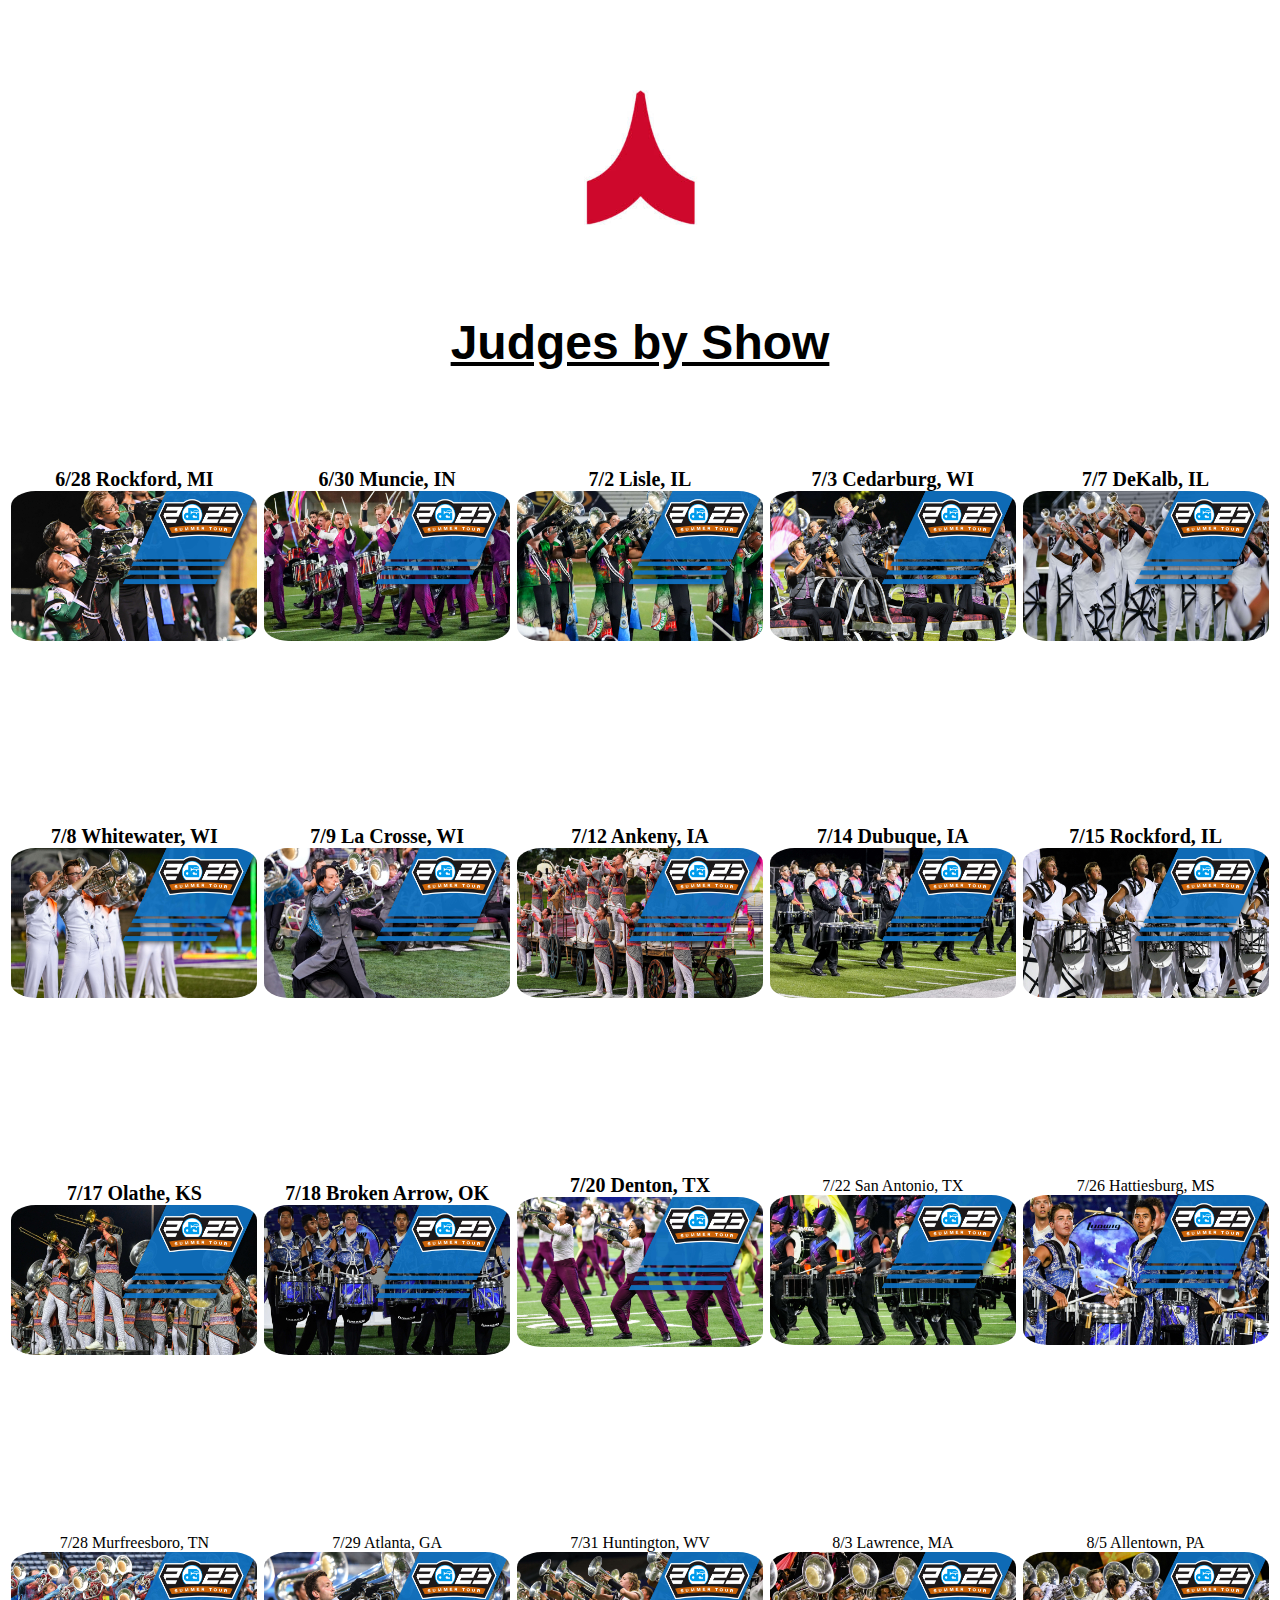
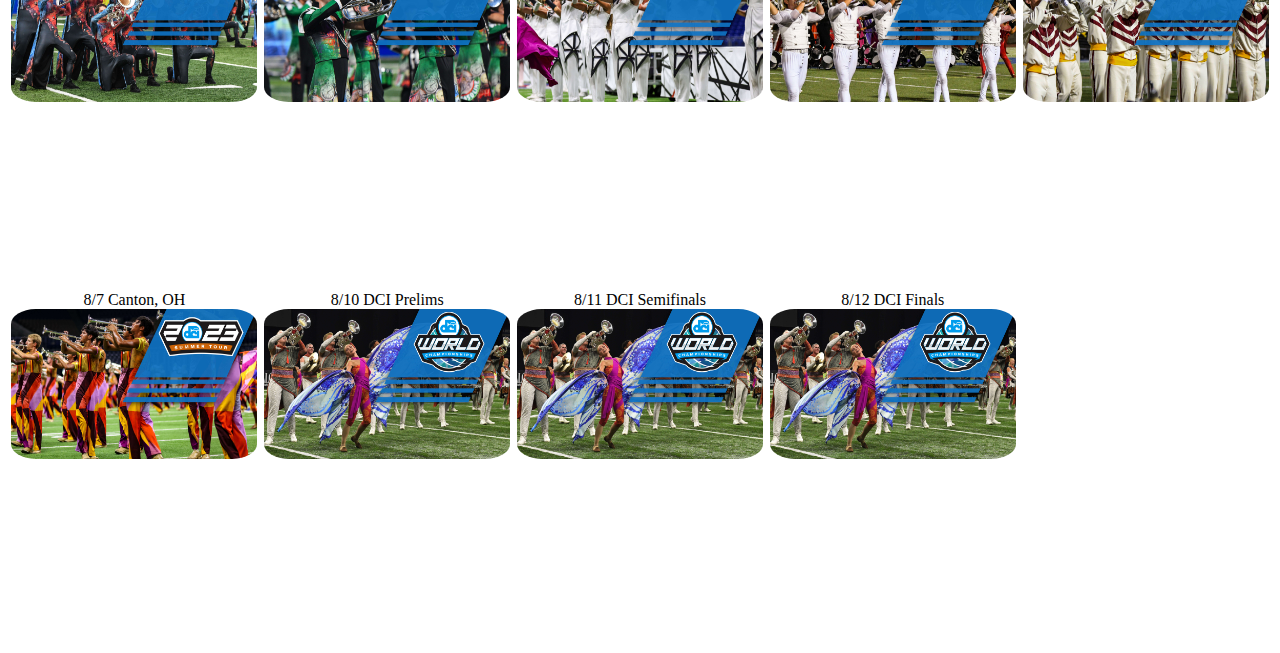
==== Phantom Website/index.html @ 436ce246 "Add files via upload" ====
<!DOCTYPE html>
<html lang="en">
<head>
    <meta charset="UTF-8">
    <meta http-equiv="X-UA-Compatible" content="IE=edge">
    <meta name="viewport" content="width=device-width, initial-scale=1.0">
    <link href="style.css" rel="stylesheet">
    <title>Phantom Regiment 2023 Judges</title>
</head>
<body>
    <header>
    <div class="nav-container">
        <nav>
            <div class="top">
                <img class="chevron" src="images/chevron.jpeg">
            </div>        
        </nav>
    </div>
    </header>
    <h1>Judges by Show</h1>
    <div class="shows-container">
        <div class="show"><span class="show-location">6/28 Rockford, MI</span><img class="show-image" src="images/show 1.jpeg">
            <div class="hide">
                <ul>
                    <li>GE1: 
                        <div class="tooltip">
                            <span class="tooltiptext">
                                <ul>
                                    <li class="judge-name">Pursifull, Jack</li>
                                    <li class="judge-show">6/28: GE1</li>
                                    <li class="judge-show">6/30: GE1</li>
                                    <li class="judge-show">7/17: Visual Analysis</li>
                                    <li class="judge-show">7/18: Visual Analysis</li>
                                </ul>
                            </span>
                            <span>Pursifull, Jack</span>
                        </div>
                    </li>
                    <li>GE2: 
                        <div class="tooltip">
                            <span class="tooltiptext">
                                <ul>
                                    <li class="judge-name">Turner, Ken</li>
                                    <li class="judge-show">6/28: GE2</li>
                                </ul>
                            </span>
                            <span>Turner, Ken</span>
                        </div>    
                    </li>
                    <li>Visual Proficiency:
                        <div class="tooltip">
                            <span class="tooltiptext">
                                <ul>
                                    <li class="judge-name">Orefice, Juno</li>
                                    <li class="judge-show">6/28: Visual Proficiency</li>
                                </ul>
                            </span>
                            <span>Orefice, Juno</span>
                        </div>  
                    </li>
                    <li>Visual Analysis: 
                        <div class="tooltip">
                            <span class="tooltiptext">
                                <ul>
                                    <li class="judge-name">Kuhn, Blair</li>
                                    <li class="judge-show">6/28: Visual Analysis</li>
                                    <li class="judge-show">6/30: Visual Analysis</li>
                                </ul>
                            </span>
                            <span>Kuhn, Blair</span>
                        </div> 
                    </li>
                    <li>Color Guard: 
                        <div class="tooltip">
                            <span class="tooltiptext">
                                <ul>
                                    <li class="judge-name">Landess, Tim</li>
                                    <li class="judge-show">6/28: Color Guard</li>
                                    <li class="judge-show">6/30: Color Guard</li>
                                </ul>
                            </span>
                            <span>Landess, Tim</span>
                        </div> 
                    </li>
                    <li>Music Brass: 
                        <div class="tooltip">
                            <span class="tooltiptext">
                                <ul>
                                    <li class="judge-name">Marra, Chris</li>
                                    <li class="judge-show">6/28: Music Brass</li>
                                </ul>
                            </span>
                            <span>Marra, Chris</span>
                        </div> 
                    </li>
                    <li>Music Analysis: 
                        <div class="tooltip">
                            <span class="tooltiptext">
                                <ul>
                                    <li class="judge-name">Kennedy, S. Jay</li>
                                    <li class="judge-show">6/28: Music Analysis</li>
                                    <li class="judge-show">7/7: Music Analysis</li>
                                </ul>
                            </span>
                            <span>Kennedy, S. Jay</span>
                        </div> 
                    </li>
                    <li>Music Field Percussion: 
                        <div class="tooltip">
                            <span class="tooltiptext">
                                <ul>
                                    <li class="judge-name">Leitzke, Michael</li>
                                    <li class="judge-show">6/28: Music Field Percussion</li>
                                    <li class="judge-show">7/14: GE2</li>
                                </ul>
                            </span>
                            <span>Leitzke, Michael</span>
                        </div> 
                    </li>
                    <li>Chief Judge: Kennedy, S. Jay</li>
                </ul>
            </div>
        </div>
        <div class="show"><span class="show-location">6/30 Muncie, IN</span><img class="show-image" src="images/show 2.jpeg">
            <div class="hide">
                <ul>
                    <li>GE1: 
                        <div class="tooltip">
                            <span class="tooltiptext">
                                <ul>
                                    <li class="judge-name">Pursifull, Jack</li>
                                    <li class="judge-show">6/28: GE1</li>
                                    <li class="judge-show">6/30: GE1</li>
                                    <li class="judge-show">7/17: Visual Analysis</li>
                                    <li class="judge-show">7/18: Visual Analysis</li>
                                </ul>
                            </span>
                            <span>Pursifull, Jack</span>
                        </div>
                    </li>    
                    <li>GE2: 
                        <div class="tooltip">
                            <span class="tooltiptext">
                                <ul>
                                    <li class="judge-name">Davis, Darrin</li>
                                    <li class="judge-show">6/30: GE2</li>
                                    <li class="judge-show">7/12: GE2</li>
                                    <li class="judge-show">7/15: GE2</li>
                                    <li class="judge-show">7/18: Music Analysis</li>
                                </ul>
                            </span>
                            <span>Davis, Darrin</span>
                        </div>
                    </li>
                    <li>Visual Proficiency: 
                        <div class="tooltip">
                            <span class="tooltiptext">
                                <ul>
                                    <li class="judge-name">Tarr, Michael</li>
                                    <li class="judge-show">6/30: Visual Proficiency</li>
                                </ul>
                            </span>
                            <span>Tarr, Michael</span>
                        </div>
                    </li>
                    <li>Visual Analysis: 
                        <div class="tooltip">
                            <span class="tooltiptext">
                                <ul>
                                    <li class="judge-name">Kuhn, Blair</li>
                                    <li class="judge-show">6/28: Visual Analysis</li>
                                    <li class="judge-show">6/30: Visual Analysis</li>
                                </ul>
                            </span>
                            <span>Kuhn, Blair</span>
                        </div> 
                    </li>
                    <li>Color Guard: 
                        <div class="tooltip">
                            <span class="tooltiptext">
                                <ul>
                                    <li class="judge-name">Landess, Tim</li>
                                    <li class="judge-show">6/28: Color Guard</li>
                                    <li class="judge-show">6/30: Color Guard</li>
                                </ul>
                            </span>
                            <span>Landess, Tim</span>
                        </div> 
                    </li>
                    <li>Music Brass: 
                        <div class="tooltip">
                            <span class="tooltiptext">
                                <ul>
                                    <li class="judge-name">Fabrizio, Beth</li>
                                    <li class="judge-show">6/30: Music Brass</li>
                                    <li class="judge-show">7/2: Music Brass</li>
                                    <li class="judge-show">7/3: GE2</li>
                                </ul>
                            </span>
                            <span>Fabrizio, Beth</span>
                        </div> 
                    </li>
                    <li>Music Analysis: 
                        <div class="tooltip">
                            <span class="tooltiptext">
                                <ul>
                                    <li class="judge-name">Jones, Nola</li>
                                    <li class="judge-show">6/30: Music Analysis</li>
                                    <li class="judge-show">7/2: GE2</li>
                                    <li class="judge-show">7/20: GE2</li>
                                </ul>
                            </span>
                            <span>Jones, Nola</span>
                        </div> 
                    </li>
                    <li>Music Field Percussion: 
                        <div class="tooltip">
                            <span class="tooltiptext">
                                <ul>
                                    <li class="judge-name">Webb, Jay</li>
                                    <li class="judge-show">6/30: Music Field Percussion</li>
                                    <li class="judge-show">7/18: GE2</li>
                                </ul>
                            </span>
                            <span>Webb, Jay</span>
                        </div> 
                    </li>
                    <li>Chief Judge: Phillips, John</li>
                </ul>
            </div>
        </div>
        <div class="show"><span class="show-location">7/2 Lisle, IL</span><img class="show-image" src="images/show 3.jpeg">
            <div class="hide">
                <ul>
                    <li>GE1: 
                        <div class="tooltip">
                            <span class="tooltiptext">
                                <ul>
                                    <li class="judge-name">Gilley, Jackie</li>
                                    <li class="judge-show">7/2: GE1</li>
                                    <li class="judge-show">7/3: Visual Proficiency</li>
                                    <li class="judge-show">7/12: Color Guard</li>
                                </ul>
                            </span>
                            <span>Gilley, Jackie</span>
                        </div> 
                    </li>
                    <li>GE2: 
                        <div class="tooltip">
                            <span class="tooltiptext">
                                <ul>
                                    <li class="judge-name">Jones, Nola</li>
                                    <li class="judge-show">6/30: Music Analysis</li>
                                    <li class="judge-show">7/2: GE2</li>
                                    <li class="judge-show">7/20: GE2</li>
                                </ul>
                            </span>
                            <span>Jones, Nola</span>
                        </div>
                    </li>
                    <li>Visual Proficiency: 
                        <div class="tooltip">
                            <span class="tooltiptext">
                                <ul>
                                    <li class="judge-name">Chumley, Shirl</li>
                                    <li class="judge-show">7/2: Visual Proficiency</li>
                                    <li class="judge-show">7/3: Visual Analysis</li>
                                </ul>
                            </span>
                            <span>Chumley, Shirl</span>
                        </div>
                    </li>
                    <li>Visual Analysis: 
                        <div class="tooltip">
                            <span class="tooltiptext">
                                <ul>
                                    <li class="judge-name">Torchia, Deborah</li>
                                    <li class="judge-show">7/2: Visual Analysis</li>
                                    <li class="judge-show">7/3: GE1</li>
                                </ul>
                            </span>
                            <span>Torchia, Deborah</span>
                        </div>
                    </li>
                    <li>Color Guard: 
                        <div class="tooltip">
                            <span class="tooltiptext">
                                <ul>
                                    <li class="judge-name">Kuhn, Kim</li>
                                    <li class="judge-show">7/2: Color Guard</li>
                                    <li class="judge-show">7/3: Color Guard</li>
                                </ul>
                            </span>
                            <span>Kuhn, Kim</span>
                        </div> 
                    </li>
                    <li>Music Brass: 
                        <div class="tooltip">
                            <span class="tooltiptext">
                                <ul>
                                    <li class="judge-name">Fabrizio, Beth</li>
                                    <li class="judge-show">6/30: Music Brass</li>
                                    <li class="judge-show">7/2: Music Brass</li>
                                    <li class="judge-show">7/3: GE2</li>
                                </ul>
                            </span>
                            <span>Fabrizio, Beth</span>
                        </div> 
                    </li>
                    <li>Music Analysis: 
                        <div class="tooltip">
                            <span class="tooltiptext">
                                <ul>
                                    <li class="judge-name">Rhodes, Jodie</li>
                                    <li class="judge-show">7/2: Music Analysis</li>
                                    <li class="judge-show">7/3: Music Analysis</li>
                                </ul>
                            </span>
                            <span>Rhodes, Jodie</span>
                        </div>
                    </li>
                    <li>Music Field Percussion: 
                        <div class="tooltip">
                            <span class="tooltiptext">
                                <ul>
                                    <li class="judge-name">Davila, Julie</li>
                                    <li class="judge-show">7/2: Music Field Percussion</li>
                                    <li class="judge-show">7/15: Music Field Percussion</li>
                                </ul>
                            </span>
                            <span>Davila, Julie</span>
                        </div>
                    </li>
                    <li>Chief Judge: Torchia, Deborah</li>
                </ul>
            </div>
        </div>
        <div class="show"><span class="show-location">7/3 Cedarburg, WI</span><img class="show-image" src="images/show 4.jpeg">
            <div class="hide">
                <ul>
                    <li>GE1: 
                        <div class="tooltip">
                            <span class="tooltiptext">
                                <ul>
                                    <li class="judge-name">Torchia, Deborah</li>
                                    <li class="judge-show">7/2: Visual Analysis</li>
                                    <li class="judge-show">7/3: GE1</li>
                                </ul>
                            </span>
                            <span>Torchia, Deborah</span>
                        </div>
                    </li>
                    <li>GE2: 
                        <div class="tooltip">
                            <span class="tooltiptext">
                                <ul>
                                    <li class="judge-name">Fabrizio, Beth</li>
                                    <li class="judge-show">6/30: Music Brass</li>
                                    <li class="judge-show">7/2: Music Brass</li>
                                    <li class="judge-show">7/3: GE2</li>
                                </ul>
                            </span>
                            <span>Fabrizio, Beth</span>
                        </div> 
                    </li>
                    <li>Visual Proficiency: 
                        <div class="tooltip">
                            <span class="tooltiptext">
                                <ul>
                                    <li class="judge-name">Gilley, Jackie</li>
                                    <li class="judge-show">7/2: GE1</li>
                                    <li class="judge-show">7/3: Visual Proficiency</li>
                                    <li class="judge-show">7/12: Color Guard</li>
                                </ul>
                            </span>
                            <span>Gilley, Jackie</span>
                        </div> 
                    </li>
                    <li>Visual Analysis: 
                        <div class="tooltip">
                            <span class="tooltiptext">
                                <ul>
                                    <li class="judge-name">Chumley, Shirl</li>
                                    <li class="judge-show">7/2: Visual Proficiency</li>
                                    <li class="judge-show">7/3: Visual Analysis</li>
                                </ul>
                            </span>
                            <span>Chumley, Shirl</span>
                        </div>
                    </li>
                    <li>Color Guard: 
                        <div class="tooltip">
                            <span class="tooltiptext">
                                <ul>
                                    <li class="judge-name">Kuhn, Kim</li>
                                    <li class="judge-show">7/2: Color Guard</li>
                                    <li class="judge-show">7/3: Color Guard</li>
                                </ul>
                            </span>
                            <span>Kuhn, Kim</span>
                        </div>
                    </li>
                    <li>Music Brass: 
                        <div class="tooltip">
                            <span class="tooltiptext">
                                <ul>
                                    <li class="judge-name">Ambruster, Chad</li>
                                    <li class="judge-show">7/3: Music Brass</li>
                                    <li class="judge-show">7/8: Music Analysis</li>
                                    <li class="judge-show">7/9: Music Brass</li>
                                </ul>
                            </span>
                            <span>Ambruster, Chad</span>
                        </div>
                    </li>
                    <li>Music Analysis: 
                        <div class="tooltip">
                            <span class="tooltiptext">
                                <ul>
                                    <li class="judge-name">Rhodes, Jodie</li>
                                    <li class="judge-show">7/2: Music Analysis</li>
                                    <li class="judge-show">7/3: Music Analysis</li>
                                </ul>
                            </span>
                            <span>Rhodes, Jodie</span>
                        </div>
                    </li>
                    <li>Music Field Percussion: 
                        <div class="tooltip">
                            <span class="tooltiptext">
                                <ul>
                                    <li class="judge-name">Hall, Troy</li>
                                    <li class="judge-show">7/3: Music Field Percussion</li>
                                </ul>
                            </span>
                            <span>Hall, Troy</span>
                        </div>
                    </li>
                    <li>Chief Judge: Torchia, Deborah</li>
                </ul>
            </div>
        </div>
        <div class="show"><span class="show-location">7/7 DeKalb, IL</span><img class="show-image" src="images/show 5.jpeg">
            <div class="hide">
                <ul>
                    <li>GE1: 
                        <div class="tooltip">
                            <span class="tooltiptext">
                                <ul>
                                    <li class="judge-name">Thompson, Michael</li>
                                    <li class="judge-show">7/7: GE1</li>
                                    <li class="judge-show">7/8: Color Guard</li>
                                    <li class="judge-show">7/9: Color Guard</li>
                                </ul>
                            </span>
                            <span>Thompson, Michael</span>
                        </div>
                    </li>
                    <li>GE2: 
                        <div class="tooltip">
                            <span class="tooltiptext">
                                <ul>
                                    <li class="judge-name">McGahey, Mark</li>
                                    <li class="judge-show">7/7: GE2</li>
                                </ul>
                            </span>
                            <span>McGahey, Mark</span>
                        </div>
                    </li>
                    <li>Visual Proficiency: 
                        <div class="tooltip">
                            <span class="tooltiptext">
                                <ul>
                                    <li class="judge-name">Moss, Christopher</li>
                                    <li class="judge-show">7/7: Visual Proficiency</li>
                                    <li class="judge-show">7/8: Visual Analysis</li>
                                    <li class="judge-show">7/9: GE1</li>
                                    <li class="judge-show">7/12: Visual Analysis</li>
                                </ul>
                            </span>
                            <span>Moss, Christopher</span>
                        </div>
                    </li>
                    <li>Visual Analysis: 
                        <div class="tooltip">
                            <span class="tooltiptext">
                                <ul>
                                    <li class="judge-name">Adamo, Sal</li>
                                    <li class="judge-show">7/7: Visual Analysis</li>
                                    <li class="judge-show">7/8: Visual Proficiency</li>
                                    <li class="judge-show">7/9: Visual Analysis</li>
                                    <li class="judge-show">7/12: Visual Proficiency</li>
                                </ul>
                            </span>
                            <span>Adamo, Sal</span>
                        </div>
                    </li>
                    <li>Color Guard: 
                        <div class="tooltip">
                            <span class="tooltiptext">
                                <ul>
                                    <li class="judge-name">Jenkins, Ira</li>
                                    <li class="judge-show">7/7: Color Guard</li>
                                    <li class="judge-show">7/8: GE1</li>
                                </ul>
                            </span>
                            <span>Jenkins, Ira</span>
                        </div>
                    </li>
                    <li>Music Brass: 
                        <div class="tooltip">
                            <span class="tooltiptext">
                                <ul>
                                    <li class="judge-name">Harper, Jeff</li>
                                    <li class="judge-show">7/7: Music Brass</li>
                                </ul>
                            </span>
                            <span>Harper, Jeff</span>
                        </div>
                    </li>
                    <li>Music Analysis: 
                        <div class="tooltip">
                            <span class="tooltiptext">
                                <ul>
                                    <li class="judge-name">Kennedy, S. Jay</li>
                                    <li class="judge-show">6/28: Music Analysis</li>
                                    <li class="judge-show">7/7: Music Analysis</li>
                                </ul>
                            </span>
                            <span>Kennedy, S. Jay</span>
                        </div> 
                    </li>
                    <li>Music Field Percussion: 
                        <div class="tooltip">
                            <span class="tooltiptext">
                                <ul>
                                    <li class="judge-name">Brooks, Jeff</li>
                                    <li class="judge-show">7/7: Music Field Percussion</li>
                                </ul>
                            </span>
                            <span>Brooks, Jeff</span>
                        </div>
                    </li>
                    <li>Chief Judge: Kennedy, S. Jay</li>
                </ul>
            </div>
        </div>
        <div class="show"><span class="show-location">7/8 Whitewater, WI</span><img class="show-image" src="images/show 6.jpeg">
            <div class="hide">
                <ul>
                    <li>GE1: 
                        <div class="tooltip">
                            <span class="tooltiptext">
                                <ul>
                                    <li class="judge-name">Jenkins, Ira</li>
                                    <li class="judge-show">7/7: Color Guard</li>
                                    <li class="judge-show">7/8: GE1</li>
                                </ul>
                            </span>
                            <span>Jenkins, Ira</span>
                        </div>
                    </li>
                    <li>GE2: 
                        <div class="tooltip">
                            <span class="tooltiptext">
                                <ul>
                                    <li class="judge-name">Fox, Todd</li>
                                    <li class="judge-show">7/8: GE2</li>
                                    <li class="judge-show">7/9: Music Field Percussion</li>
                                </ul>
                            </span>
                            <span>Fox, Todd</span>
                        </div>
                    </li>
                    <li>Visual Proficiency: 
                        <div class="tooltip">
                            <span class="tooltiptext">
                                <ul>
                                    <li class="judge-name">Adamo, Sal</li>
                                    <li class="judge-show">7/7: Visual Analysis</li>
                                    <li class="judge-show">7/8: Visual Proficiency</li>
                                    <li class="judge-show">7/9: Visual Analysis</li>
                                    <li class="judge-show">7/12: Visual Proficiency</li>
                                </ul>
                            </span>
                            <span>Adamo, Sal</span>
                        </div>
                    </li>
                    <li>Visual Analysis: 
                        <div class="tooltip">
                            <span class="tooltiptext">
                                <ul>
                                    <li class="judge-name">Moss, Christopher</li>
                                    <li class="judge-show">7/7: Visual Proficiency</li>
                                    <li class="judge-show">7/8: Visual Analysis</li>
                                    <li class="judge-show">7/9: GE1</li>
                                    <li class="judge-show">7/12: Visual Analysis</li>
                                </ul>
                            </span>
                            <span>Moss, Christopher</span>
                        </div>
                    </li>
                    <li>Color Guard: 
                        <div class="tooltip">
                            <span class="tooltiptext">
                                <ul>
                                    <li class="judge-name">Thompson, Michael</li>
                                    <li class="judge-show">7/7: GE1</li>
                                    <li class="judge-show">7/8: Color Guard</li>
                                    <li class="judge-show">7/9: Color Guard</li>
                                </ul>
                            </span>
                            <span>Thompson, Michael</span>
                        </div>
                    </li>
                    <li>Music Brass: 
                        <div class="tooltip">
                            <span class="tooltiptext">
                                <ul>
                                    <li class="judge-name">Thomas, Durand</li>
                                    <li class="judge-show">7/8: Music Brass</li>
                                    <li class="judge-show">7/9: GE2</li>
                                </ul>
                            </span>
                            <span>Thomas, Durand</span>
                        </div>
                    </li>
                    <li>Music Analysis: 
                        <div class="tooltip">
                            <span class="tooltiptext">
                                <ul>
                                    <li class="judge-name">Ambruster, Chad</li>
                                    <li class="judge-show">7/3: Music Brass</li>
                                    <li class="judge-show">7/8: Music Analysis</li>
                                    <li class="judge-show">7/9: Music Brass</li>
                                </ul>
                            </span>
                            <span>Ambruster, Chad</span>
                        </div>
                    </li>
                    <li>Music Field Percussion: 
                        <div class="tooltip">
                            <span class="tooltiptext">
                                <ul>
                                    <li class="judge-name">Mengel, Tim</li>
                                    <li class="judge-show">7/8: Music Field Percussion</li>
                                    <li class="judge-show">7/9: Music Analysis</li>
                                </ul>
                            </span>
                            <span>Mengel, Tim</span>
                        </div>
                    </li>
                    <li>Chief Judge: Adamo, Sal</li>
                </ul>
            </div>
        </div>
        <div class="show"><span class="show-location">7/9 La Crosse, WI</span><img class="show-image" src="images/show 7.jpeg">
            <div class="hide">
                <ul>
                    <li>GE1: 
                        <div class="tooltip">
                            <span class="tooltiptext">
                                <ul>
                                    <li class="judge-name">Moss, Christopher</li>
                                    <li class="judge-show">7/7: Visual Proficiency</li>
                                    <li class="judge-show">7/8: Visual Analysis</li>
                                    <li class="judge-show">7/9: GE1</li>
                                    <li class="judge-show">7/12: Visual Analysis</li>
                                </ul>
                            </span>
                            <span>Moss, Christopher</span>
                        </div>
                    </li>
                    <li>GE2: 
                        <div class="tooltip">
                            <span class="tooltiptext">
                                <ul>
                                    <li class="judge-name">Thomas, Durand</li>
                                    <li class="judge-show">7/8: Music Brass</li>
                                    <li class="judge-show">7/9: GE2</li>
                                </ul>
                            </span>
                            <span>Thomas, Durand</span>
                        </div>
                    </li>
                    <li>Visual Proficiency: 
                        <div class="tooltip">
                            <span class="tooltiptext">
                                <ul>
                                    <li class="judge-name">Church, Chris</li>
                                    <li class="judge-show">7/9: Visual Proficiency</li>
                                </ul>
                            </span>
                            <span>Church, Chris</span>
                        </div>
                    </li>
                    <li>Visual Analysis: 
                        <div class="tooltip">
                            <span class="tooltiptext">
                                <ul>
                                    <li class="judge-name">Adamo, Sal</li>
                                    <li class="judge-show">7/7: Visual Analysis</li>
                                    <li class="judge-show">7/8: Visual Proficiency</li>
                                    <li class="judge-show">7/9: Visual Analysis</li>
                                    <li class="judge-show">7/12: Visual Proficiency</li>
                                </ul>
                            </span>
                            <span>Adamo, Sal</span>
                        </div>
                    </li>
                    <li>Color Guard: 
                        <div class="tooltip">
                            <span class="tooltiptext">
                                <ul>
                                    <li class="judge-name">Thompson, Michael</li>
                                    <li class="judge-show">7/7: GE1</li>
                                    <li class="judge-show">7/8: Color Guard</li>
                                    <li class="judge-show">7/9: Color Guard</li>
                                </ul>
                            </span>
                            <span>Thompson, Michael</span>
                        </div>
                    </li>
                    <li>Music Brass: 
                        <div class="tooltip">
                            <span class="tooltiptext">
                                <ul>
                                    <li class="judge-name">Ambruster, Chad</li>
                                    <li class="judge-show">7/3: Music Brass</li>
                                    <li class="judge-show">7/8: Music Analysis</li>
                                    <li class="judge-show">7/9: Music Brass</li>
                                </ul>
                            </span>
                            <span>Ambruster, Chad</span>
                        </div>
                    </li>
                    <li>Music Analysis: 
                        <div class="tooltip">
                            <span class="tooltiptext">
                                <ul>
                                    <li class="judge-name">Mengel, Tim</li>
                                    <li class="judge-show">7/8: Music Field Percussion</li>
                                    <li class="judge-show">7/9: Music Analysis</li>
                                </ul>
                            </span>
                            <span>Mengel, Tim</span>
                        </div>
                    </li>
                    <li>Music Field Percussion: 
                        <div class="tooltip">
                            <span class="tooltiptext">
                                <ul>
                                    <li class="judge-name">Fox, Todd</li>
                                    <li class="judge-show">7/8: GE2</li>
                                    <li class="judge-show">7/9: Music Field Percussion</li>
                                </ul>
                            </span>
                            <span>Fox, Todd</span>
                        </div>
                    </li>
                    <li>Chief Judge: Moss, Christopher</li>
                </ul>
            </div>
        </div>
        <div class="show"><span class="show-location">7/12 Ankeny, IA</span><img class="show-image" src="images/show 8.jpeg">
            <div class="hide">
                <ul>
                    <li>GE1: 
                        <div class="tooltip">
                            <span class="tooltiptext">
                                <ul>
                                    <li class="judge-name">Slaughter, Tom</li>
                                    <li class="judge-show">7/12: GE1</li>
                                </ul>
                            </span>
                            <span>Slaughter, Tom</span>
                        </div>
                    </li>
                    <li>GE2: 
                        <div class="tooltip">
                            <span class="tooltiptext">
                                <ul>
                                    <li class="judge-name">Davis, Darrin</li>
                                    <li class="judge-show">6/30: GE2</li>
                                    <li class="judge-show">7/12: GE2</li>
                                    <li class="judge-show">7/15: GE2</li>
                                    <li class="judge-show">7/18: Music Analysis</li>
                                </ul>
                            </span>
                            <span>Davis, Darrin</span>
                        </div>
                    </li>
                    <li>Visual Proficiency: 
                        <div class="tooltip">
                            <span class="tooltiptext">
                                <ul>
                                    <li class="judge-name">Adamo, Sal</li>
                                    <li class="judge-show">7/7: Visual Analysis</li>
                                    <li class="judge-show">7/8: Visual Proficiency</li>
                                    <li class="judge-show">7/9: Visual Analysis</li>
                                    <li class="judge-show">7/12: Visual Proficiency</li>
                                </ul>
                            </span>
                            <span>Adamo, Sal</span>
                        </div>
                    </li>
                    <li>Visual Analysis: 
                        <div class="tooltip">
                            <span class="tooltiptext">
                                <ul>
                                    <li class="judge-name">Moss, Christopher</li>
                                    <li class="judge-show">7/7: Visual Proficiency</li>
                                    <li class="judge-show">7/8: Visual Analysis</li>
                                    <li class="judge-show">7/9: GE1</li>
                                    <li class="judge-show">7/12: Visual Analysis</li>
                                </ul>
                            </span>
                            <span>Moss, Christopher</span>
                        </div>
                    </li>
                    <li>Color Guard: 
                        <div class="tooltip">
                            <span class="tooltiptext">
                                <ul>
                                    <li class="judge-name">Gilley, Jackie</li>
                                    <li class="judge-show">7/2: GE1</li>
                                    <li class="judge-show">7/3: Visual Proficiency</li>
                                    <li class="judge-show">7/12: Color Guard</li>
                                </ul>
                            </span>
                            <span>Gilley, Jackie</span>
                        </div> 
                    </li>
                    <li>Music Brass: 
                        <div class="tooltip">
                            <span class="tooltiptext">
                                <ul>
                                    <li class="judge-name">Denton, Joel</li>
                                    <li class="judge-show">7/12: Music Brass</li>
                                </ul>
                            </span>
                            <span>Denton, Joel</span>
                        </div>
                    </li>
                    <li>Music Analysis: 
                        <div class="tooltip">
                            <span class="tooltiptext">
                                <ul>
                                    <li class="judge-name">Orser, David</li>
                                    <li class="judge-show">7/12: Music Analysis</li>
                                </ul>
                            </span>
                            <span>Orser, David</span>
                        </div>
                    </li>
                    <li>Music Field Percussion: 
                        <div class="tooltip">
                            <span class="tooltiptext">
                                <ul>
                                    <li class="judge-name">Dempsey, Tyler</li>
                                    <li class="judge-show">7/12: Music Field Percussion</li>
                                </ul>
                            </span>
                            <span>Dempsey, Tyler</span>
                        </div>
                    </li>
                    <li>Chief Judge: Gilley, Jackie</li>
                </ul>
            </div>
        </div>
        <div class="show"><span class="show-location">7/14 Dubuque, IA</span><img class="show-image" src="images/show 9.jpeg">
            <div class="hide">
                <ul>
                    <li>GE1: 
                        <div class="tooltip">
                            <span class="tooltiptext">
                                <ul>
                                    <li class="judge-name">McCourt, Meghan</li>
                                    <li class="judge-show">7/14: GE1</li>
                                    <li class="judge-show">7/15: Color Guard</li>
                                </ul>
                            </span>
                            <span>McCourt, Meghan</span>
                        </div>
                    </li>
                    <li>GE2: 
                        <div class="tooltip">
                            <span class="tooltiptext">
                                <ul>
                                    <li class="judge-name">Leitzke, Michael</li>
                                    <li class="judge-show">6/28: Music Field Percussion</li>
                                    <li class="judge-show">7/14: GE2</li>
                                </ul>
                            </span>
                            <span>Leitzke, Michael</span>
                        </div> 
                    </li>
                    <li>Visual Proficiency: 
                        <div class="tooltip">
                            <span class="tooltiptext">
                                <ul>
                                    <li class="judge-name">Llacer, Greg</li>
                                    <li class="judge-show">7/14: Visual Proficiency</li>
                                    <li class="judge-show">7/15: Visual Analysis</li>
                                    <li class="judge-show">7/20: GE1</li>
                                </ul>
                            </span>
                            <span>Llacer, Greg</span>
                        </div>
                    </li>
                    <li>Visual Analysis: 
                        <div class="tooltip">
                            <span class="tooltiptext">
                                <ul>
                                    <li class="judge-name">Dillon, Christine</li>
                                    <li class="judge-show">7/14: Visual Analysis</li>
                                    <li class="judge-show">7/15: GE1</li>
                                </ul>
                            </span>
                            <span>Dillon, Christine</span>
                        </div>
                    </li>
                    <li>Color Guard: 
                        <div class="tooltip">
                            <span class="tooltiptext">
                                <ul>
                                    <li class="judge-name">Nguyen, Hieu</li>
                                    <li class="judge-show">7/14: Color Guard</li>
                                    <li class="judge-show">7/15: Visual Proficiency</li>
                                </ul>
                            </span>
                            <span>Nguyen, Hieu</span>
                        </div>
                    </li>
                    <li>Music Brass: 
                        <div class="tooltip">
                            <span class="tooltiptext">
                                <ul>
                                    <li class="judge-name">Mills, Jeff</li>
                                    <li class="judge-show">7/14: Music Brass</li>
                                </ul>
                            </span>
                            <span>Mills, Jeff</span>
                        </div>
                    </li>
                    <li>Music Analysis: 
                        <div class="tooltip">
                            <span class="tooltiptext">
                                <ul>
                                    <li class="judge-name">Dillon, Wayne</li>
                                    <li class="judge-show">7/14: Music Analysis</li>
                                </ul>
                            </span>
                            <span>Dillon, Wayne</span>
                        </div>
                    </li>
                    <li>Music Field Percussion: 
                        <div class="tooltip">
                            <span class="tooltiptext">
                                <ul>
                                    <li class="judge-name">Carbone, David</li>
                                    <li class="judge-show">7/14: Music Field Percussion</li>
                                    <li class="judge-show">7/20: Music Analysis</li>
                                </ul>
                            </span>
                            <span>Carbone, David</span>
                        </div>
                    </li>
                    <li>Chief Judge: Dillon, Wayne</li>
                </ul>
            </div>
        </div>
        <div class="show"><span class="show-location">7/15 Rockford, IL</span><img class="show-image" src="images/show 10.jpeg">
            <div class="hide">
                <ul>
                    <li>GE1: 
                        <div class="tooltip">
                            <span class="tooltiptext">
                                <ul>
                                    <li class="judge-name">Dillon, Christine</li>
                                    <li class="judge-show">7/14: Visual Analysis</li>
                                    <li class="judge-show">7/15: GE1</li>
                                </ul>
                            </span>
                            <span>Dillon, Christine</span>
                        </div>
                    </li>
                    <li>GE2: 
                        <div class="tooltip">
                            <span class="tooltiptext">
                                <ul>
                                    <li class="judge-name">Davis, Darrin</li>
                                    <li class="judge-show">6/30: GE2</li>
                                    <li class="judge-show">7/12: GE2</li>
                                    <li class="judge-show">7/15: GE2</li>
                                    <li class="judge-show">7/18: Music Analysis</li>
                                </ul>
                            </span>
                            <span>Davis, Darrin</span>
                        </div>
                    </li>
                    <li>Visual Proficiency: 
                        <div class="tooltip">
                            <span class="tooltiptext">
                                <ul>
                                    <li class="judge-name">Nguyen, Hieu</li>
                                    <li class="judge-show">7/14: Color Guard</li>
                                    <li class="judge-show">7/15: Visual Proficiency</li>
                                </ul>
                            </span>
                            <span>Nguyen, Hieu</span>
                        </div>
                    </li>
                    <li>Visual Analysis: 
                        <div class="tooltip">
                            <span class="tooltiptext">
                                <ul>
                                    <li class="judge-name">Llacer, Greg</li>
                                    <li class="judge-show">7/14: Visual Proficiency</li>
                                    <li class="judge-show">7/15: Visual Analysis</li>
                                    <li class="judge-show">7/20: GE1</li>
                                </ul>
                            </span>
                            <span>Llacer, Greg</span>
                        </div>
                    </li>
                    <li>Color Guard: 
                        <div class="tooltip">
                            <span class="tooltiptext">
                                <ul>
                                    <li class="judge-name">McCourt, Meghan</li>
                                    <li class="judge-show">7/14: GE1</li>
                                    <li class="judge-show">7/15: Color Guard</li>
                                </ul>
                            </span>
                            <span>McCourt, Meghan</span>
                        </div>
                    </li>
                    <li>Music Brass: 
                        <div class="tooltip">
                            <span class="tooltiptext">
                                <ul>
                                    <li class="judge-name">Crisp, Bryan</li>
                                    <li class="judge-show">7/15: Music Brass</li>
                                    <li class="judge-show">7/17: Music Brass</li>
                                </ul>
                            </span>
                            <span>Crisp, Bryan</span>
                        </div>
                    </li>
                    <li>Music Analysis: 
                        <div class="tooltip">
                            <span class="tooltiptext">
                                <ul>
                                    <li class="judge-name">Young, Kyle</li>
                                    <li class="judge-show">7/15: Music Analysis</li>
                                </ul>
                            </span>
                            <span>Young, Kyle</span>
                        </div>
                    </li>
                    <li>Music Field Percussion: 
                        <div class="tooltip">
                            <span class="tooltiptext">
                                <ul>
                                    <li class="judge-name">Davila, Julie</li>
                                    <li class="judge-show">7/2: Music Field Percussion</li>
                                    <li class="judge-show">7/15: Music Field Percussion</li>
                                </ul>
                            </span>
                            <span>Davila, Julie</span>
                        </div>
                    </li>
                    <li>Chief Judge: Davis, Darrin</li>
                </ul>
            </div>
        </div>
        <div class="show"><span class="show-location">7/17 Olathe, KS</span><img class="show-image" src="images/show 11.jpeg">
            <div class="hide">
                <ul>
                    <li>GE1: 
                        <div class="tooltip">
                            <span class="tooltiptext">
                                <ul>
                                    <li class="judge-name">Costanza, Curtis</li>
                                    <li class="judge-show">7/17: GE1</li>
                                    <li class="judge-show">7/18: GE1</li>
                                </ul>
                            </span>
                            <span>Costanza, Curtis</span>
                        </div>
                    </li>
                    <li>GE2: 
                        <div class="tooltip">
                            <span class="tooltiptext">
                                <ul>
                                    <li class="judge-name">Griffin, Martin</li>
                                    <li class="judge-show">7/17: GE2</li>
                                    <li class="judge-show">7/18: Music Field Percussion</li>
                                </ul>
                            </span>
                            <span>Griffin, Martin</span>
                        </div>
                    </li>
                    <li>Visual Proficiency: 
                        <div class="tooltip">
                            <span class="tooltiptext">
                                <ul>
                                    <li class="judge-name">Nelson, Carl</li>
                                    <li class="judge-show">7/17: Visual Proficiency</li>
                                    <li class="judge-show">7/18: Music Field Percussion</li>
                                </ul>
                            </span>
                            <span>Nelson, Carl</span>
                        </div>
                    </li>
                    <li>Visual Analysis: 
                        <div class="tooltip">
                            <span class="tooltiptext">
                                <ul>
                                    <li class="judge-name">Pursifull, Jack</li>
                                    <li class="judge-show">6/28: GE1</li>
                                    <li class="judge-show">6/30: GE1</li>
                                    <li class="judge-show">7/17: Visual Analysis</li>
                                    <li class="judge-show">7/18: Visual Analysis</li>
                                </ul>
                            </span>
                            <span>Pursifull, Jack</span>
                        </div>
                    </li>
                    <li>Color Guard: 
                        <div class="tooltip">
                            <span class="tooltiptext">
                                <ul>
                                    <li class="judge-name">Turner, Michael</li>
                                    <li class="judge-show">7/17: Color Guard</li>
                                    <li class="judge-show">7/18: Color Guard</li>
                                </ul>
                            </span>
                            <span>Turner, Michael</span>
                        </div>
                    </li>
                    <li>Music Brass: 
                        <div class="tooltip">
                            <span class="tooltiptext">
                                <ul>
                                    <li class="judge-name">Crisp, Bryan</li>
                                    <li class="judge-show">7/15: Music Brass</li>
                                    <li class="judge-show">7/17: Music Brass</li>
                                </ul>
                            </span>
                            <span>Crisp, Bryan</span>
                        </div>
                    </li>
                    <li>Music Analysis: 
                        <div class="tooltip">
                            <span class="tooltiptext">
                                <ul>
                                    <li class="judge-name">Weirich, Kyle</li>
                                    <li class="judge-show">7/17: Music Analysis</li>
                                </ul>
                            </span>
                            <span>Weirich, Kyle</span>
                        </div>
                    </li>
                    <li>Music Field Percussion: 
                        <div class="tooltip">
                            <span class="tooltiptext">
                                <ul>
                                    <li class="judge-name">Kristensen, Allan</li>
                                    <li class="judge-show">7/17: Music Field Percussion</li>
                                </ul>
                            </span>
                            <span>Kristensen, Allan</span>
                        </div>
                    </li>
                    <li>Chief Judge: Kristensen, Allan</li>
                </ul>
            </div>
        </div>
        <div class="show"><span class="show-location">7/18 Broken Arrow, OK</span><img class="show-image" src="images/show 12.jpeg">
            <div class="hide">
                <ul>
                    <li>GE1: 
                        <div class="tooltip">
                            <span class="tooltiptext">
                                <ul>
                                    <li class="judge-name">Costanza, Curtis</li>
                                    <li class="judge-show">7/17: GE1</li>
                                    <li class="judge-show">7/18: GE1</li>
                                </ul>
                            </span>
                            <span>Costanza, Curtis</span>
                        </div>
                    </li>
                    <li>GE2: 
                        <div class="tooltip">
                            <span class="tooltiptext">
                                <ul>
                                    <li class="judge-name">Webb, Jay</li>
                                    <li class="judge-show">6/30: Music Field Percussion</li>
                                    <li class="judge-show">7/18: GE2</li>
                                </ul>
                            </span>
                            <span>Webb, Jay</span>
                        </div> 
                    </li>
                    <li>Visual Proficiency: 
                        <div class="tooltip">
                            <span class="tooltiptext">
                                <ul>
                                    <li class="judge-name">Nelson, Carl</li>
                                    <li class="judge-show">7/17: Visual Proficiency</li>
                                    <li class="judge-show">7/18: Music Field Percussion</li>
                                </ul>
                            </span>
                            <span>Nelson, Carl</span>
                        </div>
                    </li>
                    <li>Visual Analysis: 
                        <div class="tooltip">
                            <span class="tooltiptext">
                                <ul>
                                    <li class="judge-name">Pursifull, Jack</li>
                                    <li class="judge-show">6/28: GE1</li>
                                    <li class="judge-show">6/30: GE1</li>
                                    <li class="judge-show">7/17: Visual Analysis</li>
                                    <li class="judge-show">7/18: Visual Analysis</li>
                                </ul>
                            </span>
                            <span>Pursifull, Jack</span>
                        </div>
                     </li>
                    <li>Color Guard: 
                        <div class="tooltip">
                            <span class="tooltiptext">
                                <ul>
                                    <li class="judge-name">Turner, Michael</li>
                                    <li class="judge-show">7/17: Color Guard</li>
                                    <li class="judge-show">7/18: Color Guard</li>
                                </ul>
                            </span>
                            <span>Turner, Michael</span>
                        </div>
                    </li>
                    <li>Music Brass: 
                        <div class="tooltip">
                            <span class="tooltiptext">
                                <ul>
                                    <li class="judge-name">Hoskins, Mark</li>
                                    <li class="judge-show">7/18: Music Brass</li>
                                </ul>
                            </span>
                            <span>Hoskins, Mark</span>
                        </div>
                    </li>
                    <li>Music Analysis: 
                        <div class="tooltip">
                            <span class="tooltiptext">
                                <ul>
                                    <li class="judge-name">Davis, Darrin</li>
                                    <li class="judge-show">6/30: GE2</li>
                                    <li class="judge-show">7/12: GE2</li>
                                    <li class="judge-show">7/15: GE2</li>
                                    <li class="judge-show">7/18: Music Analysis</li>
                                </ul>
                            </span>
                            <span>Davis, Darrin</span>
                        </div>
                    </li>
                    <li>Music Field Percussion: 
                        <div class="tooltip">
                            <span class="tooltiptext">
                                <ul>
                                    <li class="judge-name">Griffin, Martin</li>
                                    <li class="judge-show">7/17: GE2</li>
                                    <li class="judge-show">7/18: Music Field Percussion</li>
                                </ul>
                            </span>
                            <span>Griffin, Martin</span>
                        </div>
                    </li>
                    <li>Chief Judge: Griffin, Martin</li>
                </ul>
            </div>
        </div>
        <div class="show"><span class="show-location">7/20 Denton, TX</span><img class="show-image" src="images/show 13.jpeg">
            <div class="hide">
                <ul>
                    <li>GE1: 
                        <div class="tooltip">
                            <span class="tooltiptext">
                                <ul>
                                    <li class="judge-name">Llacer, Greg</li>
                                    <li class="judge-show">7/14: Visual Proficiency</li>
                                    <li class="judge-show">7/15: Visual Analysis</li>
                                    <li class="judge-show">7/20: GE1</li>
                                </ul>
                            </span>
                            <span>Llacer, Greg</span>
                        </div>
                    </li>
                    <li>GE2: 
                        <div class="tooltip">
                            <span class="tooltiptext">
                                <ul>
                                    <li class="judge-name">Jones, Nola</li>
                                    <li class="judge-show">6/30: Music Analysis</li>
                                    <li class="judge-show">7/2: GE2</li>
                                    <li class="judge-show">7/20: GE2</li>
                                </ul>
                            </span>
                            <span>Jones, Nola</span>
                        </div>
                    </li>
                    <li>GE2: 
                        <div class="tooltip">
                            <span class="tooltiptext">
                                <ul>
                                    <li class="judge-name">Snipes, Aaron</li>
                                    <li class="judge-show">7/20: GE2</li>
                                </ul>
                            </span>
                            <span>Snipes, Aaron</span>
                        </div>
                    </li>
                    <li>Visual Proficiency: 
                        <div class="tooltip">
                            <span class="tooltiptext">
                                <ul>
                                    <li class="judge-name">Nelson, Carl</li>
                                    <li class="judge-show">7/17: Visual Proficiency</li>
                                    <li class="judge-show">7/18: Music Field Percussion</li>
                                </ul>
                            </span>
                            <span>Nelson, Carl</span>
                        </div>
                    </li>
                    <li>Visual Analysis: 
                        <div class="tooltip">
                            <span class="tooltiptext">
                                <ul>
                                    <li class="judge-name">Wemhoff, Ted</li>
                                    <li class="judge-show">7/20: Visual Analysis</li>
                                </ul>
                            </span>
                            <span>Wemhoff, Ted</span>
                        </div>
                    </li>
                    <li>Color Guard: 
                        <div class="tooltip">
                            <span class="tooltiptext">
                                <ul>
                                    <li class="judge-name">Wingate, Travis</li>
                                    <li class="judge-show">7/20: Color Guard</li>
                                </ul>
                            </span>
                            <span>Wingate, Travis</span>
                        </div>
                    </li>
                    <li>Music Brass: 
                        <div class="tooltip">
                            <span class="tooltiptext">
                                <ul>
                                    <li class="judge-name">Rios, Ronnie</li>
                                    <li class="judge-show">7/20: Music Brass</li>
                                </ul>
                            </span>
                            <span>Rios, Ronnie</span>
                        </div>
                    </li>
                    <li>Music Analysis: 
                        <div class="tooltip">
                            <span class="tooltiptext">
                                <ul>
                                    <li class="judge-name">Carbone, David</li>
                                    <li class="judge-show">7/14: Music Field Percussion</li>
                                    <li class="judge-show">7/20: Music Analysis</li>
                                </ul>
                            </span>
                            <span>Carbone, David</span>
                        </div>
                    </li>
                    <li>Music Field Percussion: 
                        <div class="tooltip">
                            <span class="tooltiptext">
                                <ul>
                                    <li class="judge-name">Fugett, Glenn</li>
                                    <li class="judge-show">7/20: Music Field Percussion</li>
                                </ul>
                            </span>
                            <span>Fugett, Glenn</span>
                        </div>
                    </li>
                    <li>Chief Judge: Jones, Nola</li>
                </ul>
            </div>
        </div>
        <div class="show">7/22 San Antonio, TX<img class="show-image" src="images/show 14.jpeg">
            <div class="hide">
                <ul>
                    <li>GE1: TBD</li>
                    <li>GE2: TBD</li>
                    <li>GE2: TBD</li>
                    <li>Visual Proficiency: TBD</li>
                    <li>Visual Analysis: TBD</li>
                    <li>Color Guard: TBD</li>
                    <li>Music Brass: TBD</li>
                    <li>Music Analysis: TBD</li>
                    <li>Music Field Percussion: TBD</li>
                    <li>Chief Judge: TBD</li>
                </ul>
            </div>
        </div>
        <div class="show">7/26 Hattiesburg, MS<img class="show-image" src="images/show 15.jpeg">
            <div class="hide">
                <ul>
                    <li>GE1: TBD</li>
                    <li>GE2: TBD</li>
                    <li>GE2: TBD</li>
                    <li>Visual Proficiency: TBD</li>
                    <li>Visual Analysis: TBD</li>
                    <li>Color Guard: TBD</li>
                    <li>Music Brass: TBD</li>
                    <li>Music Analysis: TBD</li>
                    <li>Music Field Percussion: TBD</li>
                    <li>Chief Judge: TBD</li>
                </ul>
            </div>
        </div>
        <div class="show">7/28 Murfreesboro, TN<img class="show-image" src="images/show 16.jpeg">
            <div class="hide">
                <ul>
                    <li>GE1: TBD</li>
                    <li>GE2: TBD</li>
                    <li>GE2: TBD</li>
                    <li>Visual Proficiency: TBD</li>
                    <li>Visual Analysis: TBD</li>
                    <li>Color Guard: TBD</li>
                    <li>Music Brass: TBD</li>
                    <li>Music Analysis: TBD</li>
                    <li>Music Field Percussion: TBD</li>
                    <li>Chief Judge: TBD</li>
                </ul>
            </div>
        </div>
        <div class="show">7/29 Atlanta, GA<img class="show-image" src="images/show 17.jpeg">
            <div class="hide">
                <ul>
                    <li>GE1: TBD</li>
                    <li>GE2: TBD</li>
                    <li>GE2: TBD</li>
                    <li>Visual Proficiency: TBD</li>
                    <li>Visual Analysis: TBD</li>
                    <li>Color Guard: TBD</li>
                    <li>Music Brass: TBD</li>
                    <li>Music Analysis: TBD</li>
                    <li>Music Field Percussion: TBD</li>
                    <li>Chief Judge: TBD</li>
                </ul>
            </div>
        </div>
        <div class="show">7/31 Huntington, WV<img class="show-image" src="images/show 18.jpeg">
            <div class="hide">
                <ul>
                    <li>GE1: TBD</li>
                    <li>GE2: TBD</li>
                    <li>GE2: TBD</li>
                    <li>Visual Proficiency: TBD</li>
                    <li>Visual Analysis: TBD</li>
                    <li>Color Guard: TBD</li>
                    <li>Music Brass: TBD</li>
                    <li>Music Analysis: TBD</li>
                    <li>Music Field Percussion: TBD</li>
                    <li>Chief Judge: TBD</li>
                </ul>
            </div>
        </div>
        <div class="show">8/3 Lawrence, MA<img class="show-image" src="images/show 19.jpeg">
            <div class="hide">
                <ul>
                    <li>GE1: TBD</li>
                    <li>GE2: TBD</li>
                    <li>GE2: TBD</li>
                    <li>Visual Proficiency: TBD</li>
                    <li>Visual Analysis: TBD</li>
                    <li>Color Guard: TBD</li>
                    <li>Music Brass: TBD</li>
                    <li>Music Analysis: TBD</li>
                    <li>Music Field Percussion: TBD</li>
                    <li>Chief Judge: TBD</li>
                </ul>
            </div>
        </div>
        <div class="show">8/5 Allentown, PA<img class="show-image" src="images/show 20.jpeg">
            <div class="hide">
                <ul>
                    <li>GE1: TBD</li>
                    <li>GE2: TBD</li>
                    <li>GE2: TBD</li>
                    <li>Visual Proficiency: TBD</li>
                    <li>Visual Analysis: TBD</li>
                    <li>Color Guard: TBD</li>
                    <li>Music Brass: TBD</li>
                    <li>Music Analysis: TBD</li>
                    <li>Music Field Percussion: TBD</li>
                    <li>Chief Judge: TBD</li>
                </ul>
            </div>
        </div>
        <div class="show">8/7 Canton, OH<img class="show-image" src="images/show 21.jpeg">
            <div class="hide">
                <ul>
                    <li>GE1: TBD</li>
                    <li>GE2: TBD</li>
                    <li>GE2: TBD</li>
                    <li>Visual Proficiency: TBD</li>
                    <li>Visual Analysis: TBD</li>
                    <li>Color Guard: TBD</li>
                    <li>Music Brass: TBD</li>
                    <li>Music Analysis: TBD</li>
                    <li>Music Field Percussion: TBD</li>
                    <li>Chief Judge: TBD</li>
                </ul>
            </div>
        </div>
        <div class="show">8/10 DCI Prelims<img class="show-image" src="images/show 22.jpeg">
            <div class="hide">
                <ul>
                    <li>GE1: TBD</li>
                    <li>GE2: TBD</li>
                    <li>GE2: TBD</li>
                    <li>Visual Proficiency: TBD</li>
                    <li>Visual Analysis: TBD</li>
                    <li>Color Guard: TBD</li>
                    <li>Music Brass: TBD</li>
                    <li>Music Analysis: TBD</li>
                    <li>Music Field Percussion: TBD</li>
                    <li>Chief Judge: TBD</li>
                </ul>
            </div>
        </div>
        <div class="show">8/11 DCI Semifinals<img class="show-image" src="images/show 22.jpeg">
            <div class="hide">
                <ul>
                    <li>GE1: TBD</li>
                    <li>GE2: TBD</li>
                    <li>GE2: TBD</li>
                    <li>Visual Proficiency: TBD</li>
                    <li>Visual Analysis: TBD</li>
                    <li>Color Guard: TBD</li>
                    <li>Music Brass: TBD</li>
                    <li>Music Analysis: TBD</li>
                    <li>Music Field Percussion: TBD</li>
                    <li>Chief Judge: TBD</li>
                </ul>
            </div>
        </div>
        <div class="show">8/12 DCI Finals<img class="show-image" src="images/show 22.jpeg">
            <div class="hide">
                <ul>
                    <li>GE1: TBD</li>
                    <li>GE2: TBD</li>
                    <li>GE2: TBD</li>
                    <li>Visual Proficiency: TBD</li>
                    <li>Visual Analysis: TBD</li>
                    <li>Color Guard: TBD</li>
                    <li>Music Brass: TBD</li>
                    <li>Music Analysis: TBD</li>
                    <li>Music Field Percussion: TBD</li>
                    <li>Chief Judge: TBD</li>
                </ul>
            </div>
        </div>
    </div>
    <script src="index.js" charset="UTF-8"></script>
</body>
</html>
---- Phantom Website/style.css ----
.top {
  display: flex;
  justify-content: center;
  align-items: center;
  display: flex;
  justify-content: center;
  margin-top: 10vh;
  margin-bottom: 10vh;
  text-decoration: underline;
}

.chevron {
  height: 15vh;
}

  h1 {
    display: flex;
    justify-content: center;
    margin-top: 10vh;
    margin-bottom: 10vh;
    text-decoration: underline;
    font-size: 3rem;
    font-family: sans-serif;
  }

  .shows-container {
    display: grid;
    grid-template-columns: repeat(1, 1fr);
    grid-template-rows: 1fr 1fr 1fr 1fr 1fr;
    row-gap: .5fr;
    justify-content: space-around;
    align-items: center;
  }

  .show {
    text-align: center;
    border-radius: 10%;
    color: black;
    display: flex;
    flex-direction: column;
    align-items: center;
  }

  .show-image {
    width: 246px;
    border-radius: 10%;
    height: 150px;
  }

  .hide {
    visibility: hidden;
    border-bottom: 2px solid black;
    border-right: 2px solid black;
    border-left: 2px solid black;
    width: 215px;
    padding: 0 15px;
  }

  li {
    font-size: 8pt;
    list-style-type: none;
    padding-bottom: 4px;
  }

  ul {
    padding: 0;
  }  

.show:hover .hide {
    display: block;
    visibility: visible;
    text-align: left;
  }

  .show-location {
    color: black;
    font-weight: bold;
    font-size: 20px;
  }

.tooltip {
  display: inline-block;
  justify-content: left;
  align-items: flex-start;
  cursor: pointer;
  position: relative;
  margin: 0;
  padding: 0;
}

.tooltip .tooltiptext {
  visibility: hidden;
  display: flex;
  width: 250px;
  height: 200px; 
  padding: 1rem;
  background-color: black;
  color: white;
  text-align: left;
  justify-content: center;
  border-radius: 6px;
  position: absolute;
  z-index: 1;
  bottom: 500%;
  /* left: 50%; */
  margin-left: -125px; 
}

.tooltip:hover .tooltiptext {
  visibility: visible;
}

.judge-name {
  font-size: 28px;
  text-decoration: underline;
  padding-bottom: 5px;
}

.judge-show {
  font-size: 16px;
}

@media (min-width:768px) {
  .shows-container {
    grid-template-columns: repeat(2, 1fr);
  }
}

@media (min-width:1280px) {
  .shows-container {
    grid-template-columns: repeat(5, 1fr);
  }
}
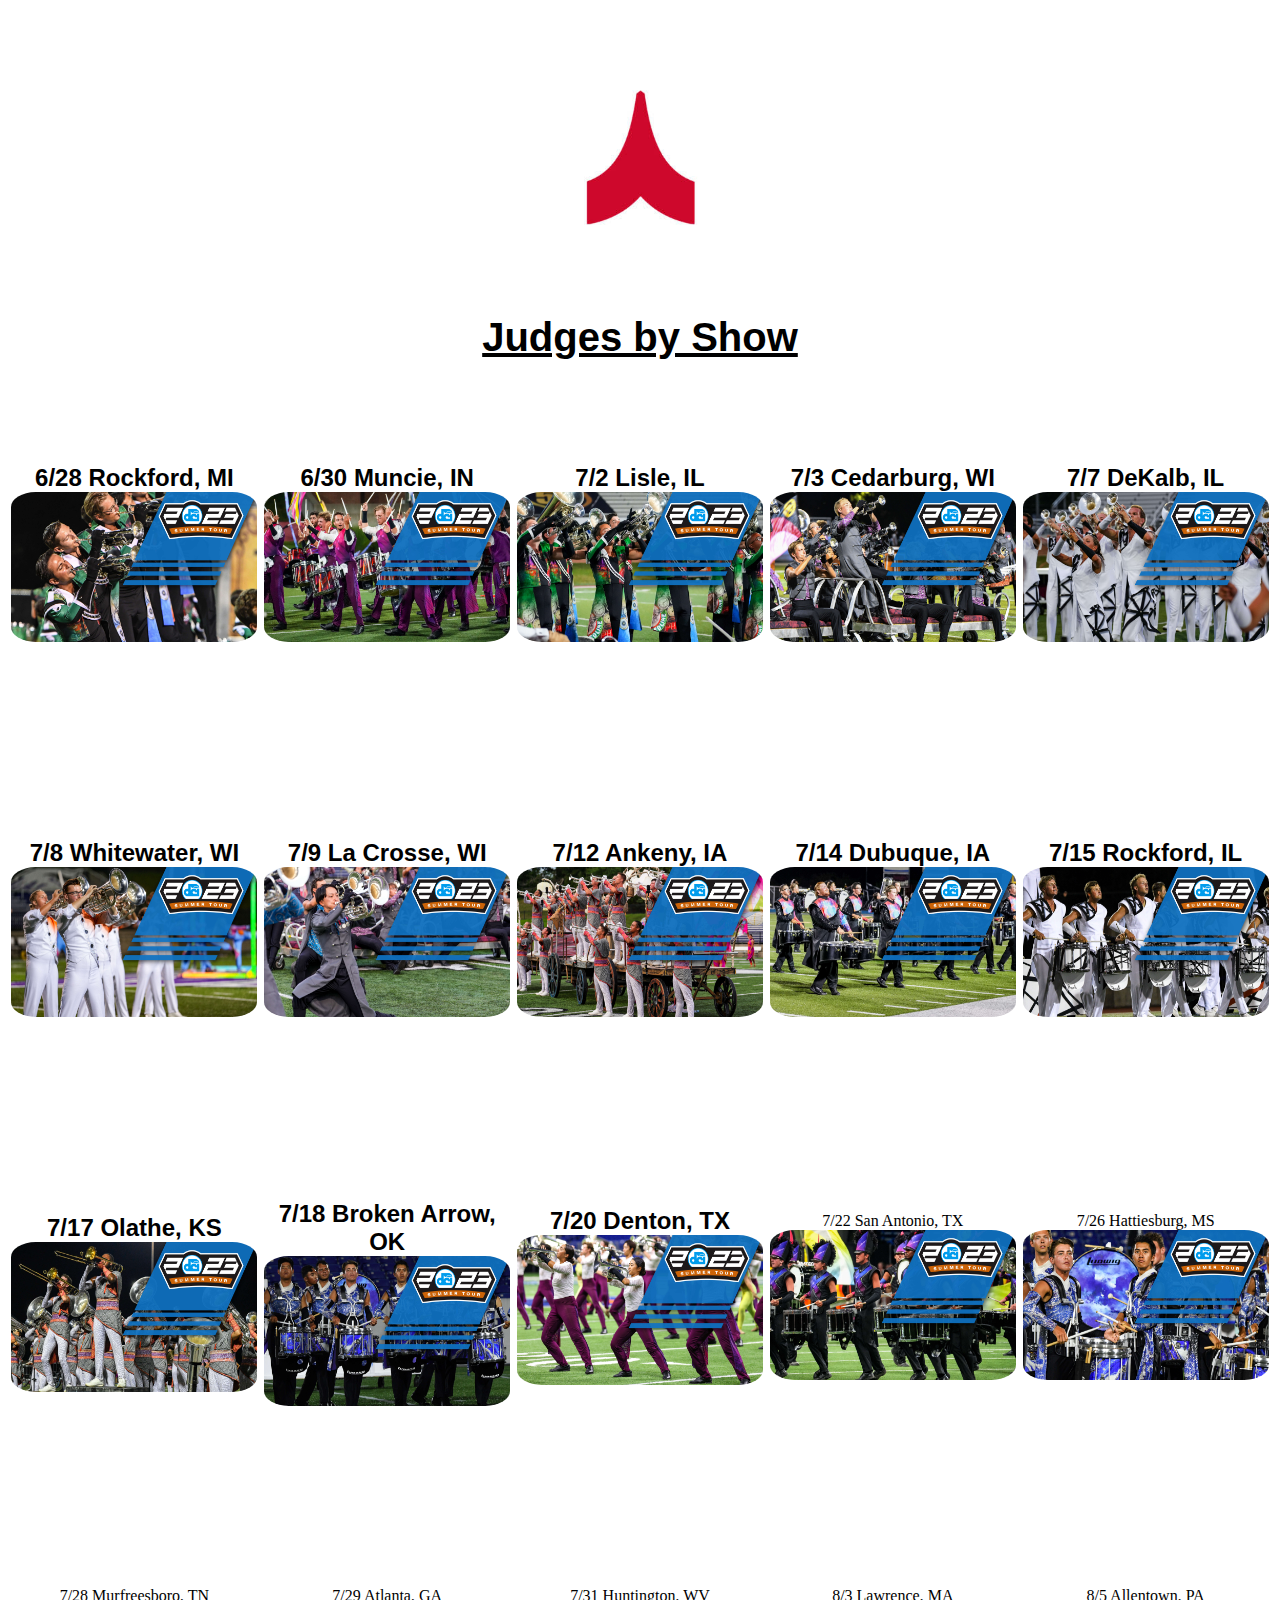
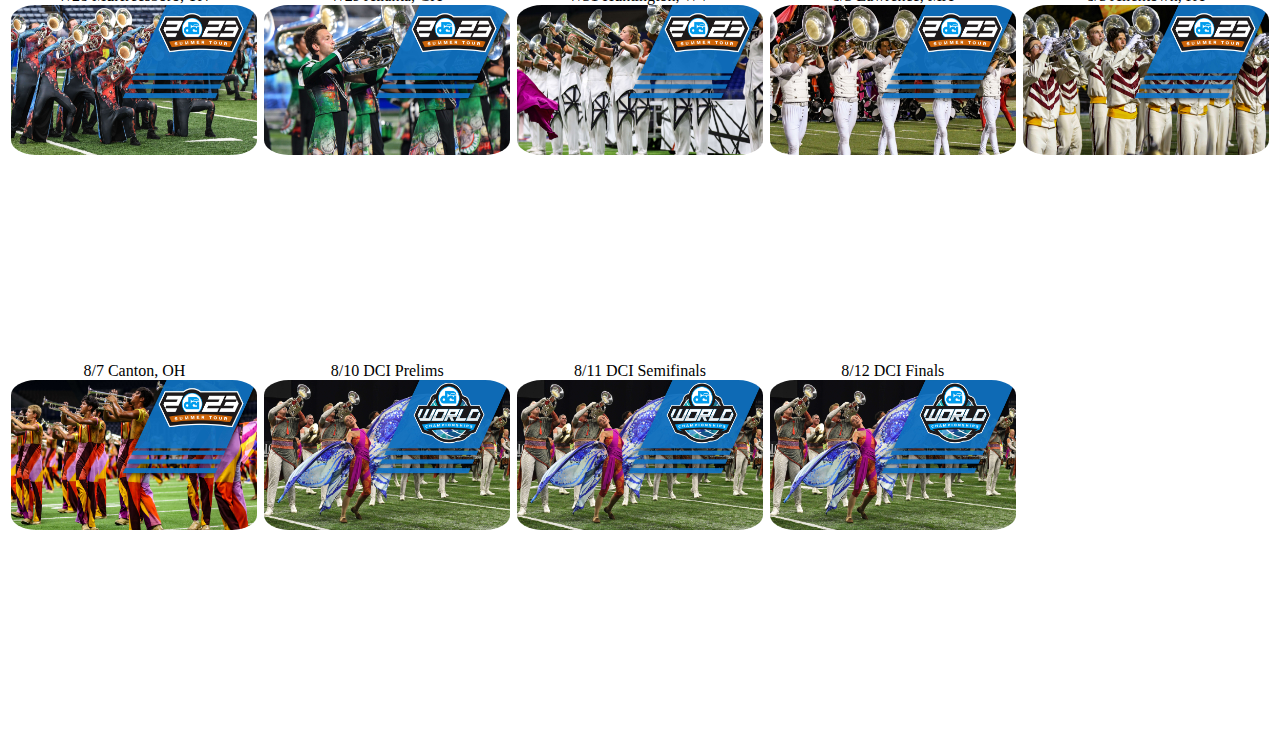
==== commit e128b8d8: "Add files via upload" ====
--- a/Phantom Website/index.html
+++ b/Phantom Website/index.html
@@ -1108,7 +1108,8 @@
                                 <ul>
                                     <li class="judge-name">Nelson, Carl</li>
                                     <li class="judge-show">7/17: Visual Proficiency</li>
-                                    <li class="judge-show">7/18: Music Field Percussion</li>
+                                    <li class="judge-show">7/18: Visual Proficiency</li>
+                                    <li class="judge-show">7/20: Visual Proficiency</li>
                                 </ul>
                             </span>
                             <span>Nelson, Carl</span>
@@ -1211,7 +1212,8 @@
                                 <ul>
                                     <li class="judge-name">Nelson, Carl</li>
                                     <li class="judge-show">7/17: Visual Proficiency</li>
-                                    <li class="judge-show">7/18: Music Field Percussion</li>
+                                    <li class="judge-show">7/18: Visual Proficiency</li>
+                                    <li class="judge-show">7/20: Visual Proficiency</li>
                                 </ul>
                             </span>
                             <span>Nelson, Carl</span>
@@ -1330,7 +1332,8 @@
                                 <ul>
                                     <li class="judge-name">Nelson, Carl</li>
                                     <li class="judge-show">7/17: Visual Proficiency</li>
-                                    <li class="judge-show">7/18: Music Field Percussion</li>
+                                    <li class="judge-show">7/18: Visual Proficiency</li>
+                                    <li class="judge-show">7/20: Visual Proficiency</li>
                                 </ul>
                             </span>
                             <span>Nelson, Carl</span>
--- a/Phantom Website/style.css
+++ b/Phantom Website/style.css
@@ -19,7 +19,7 @@
     margin-top: 10vh;
     margin-bottom: 10vh;
     text-decoration: underline;
-    font-size: 3rem;
+    font-size: 2.5rem;
     font-family: sans-serif;
   }
 
@@ -33,6 +33,7 @@
   }
 
   .show {
+    position: relative;
     text-align: center;
     border-radius: 10%;
     color: black;
@@ -66,16 +67,17 @@
     padding: 0;
   }  
 
-.show:hover .hide {
+/* .show .hide {
     display: block;
     visibility: visible;
     text-align: left;
-  }
+  } */
 
   .show-location {
     color: black;
     font-weight: bold;
-    font-size: 20px;
+    font-size: 1.5em;
+    font-family: sans-serif;
   }
 
 .tooltip {
@@ -106,9 +108,9 @@
   margin-left: -125px; 
 }
 
-.tooltip:hover .tooltiptext {
+/* .tooltip .tooltiptext {
   visibility: visible;
-}
+} */
 
 .judge-name {
   font-size: 28px;
@@ -131,3 +133,11 @@
     grid-template-columns: repeat(5, 1fr);
   }
 }
+
+.visible {
+  visibility: visible !important;
+}
+
+.hidden {
+  visibility: hidden;
+}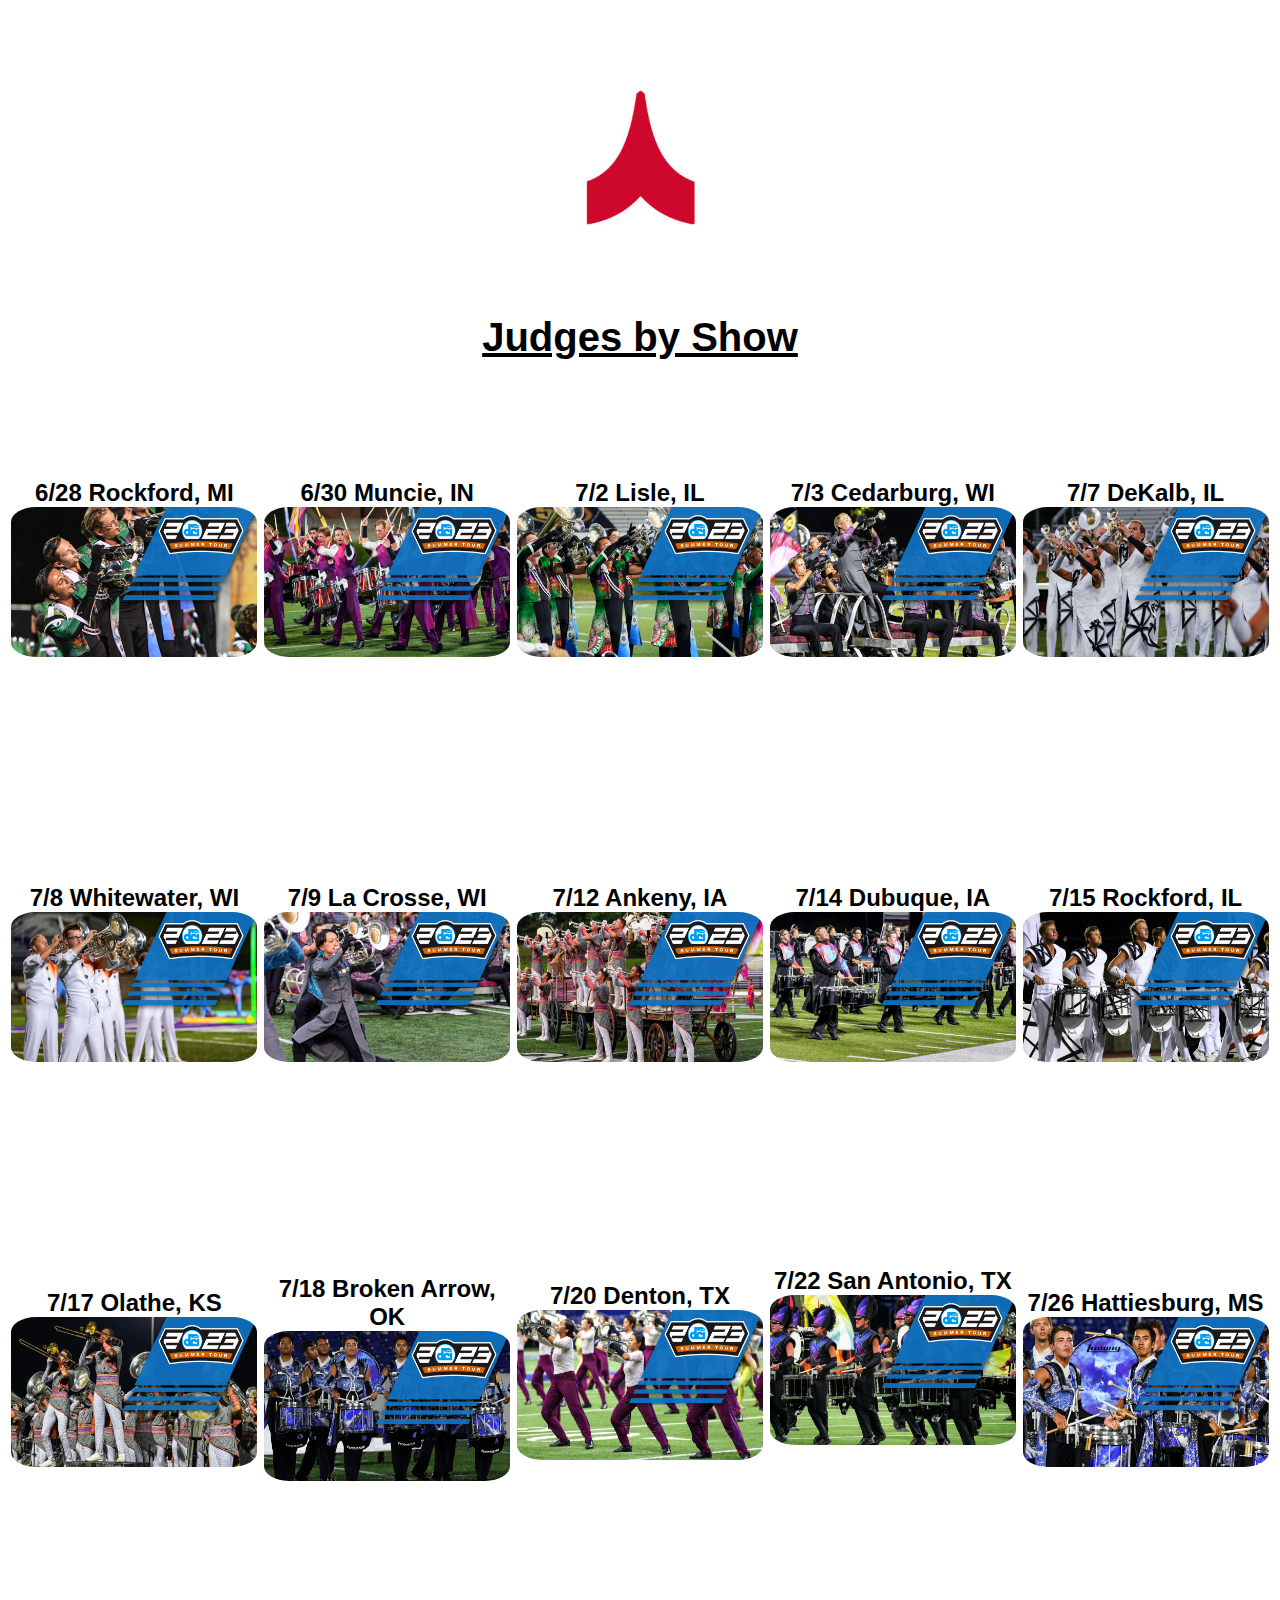
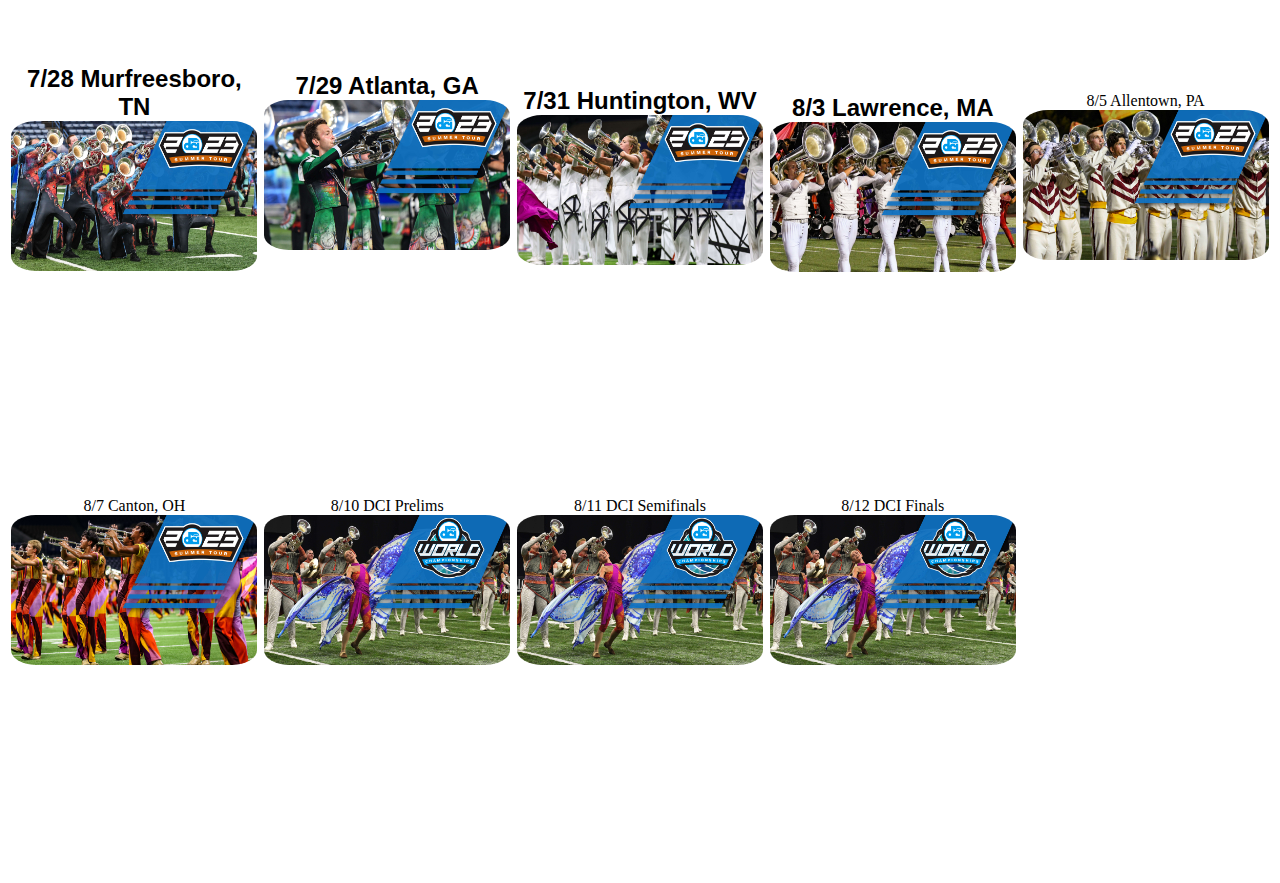
==== commit 4b3c627d: "Add files via upload" ====
--- a/Phantom Website/index.html
+++ b/Phantom Website/index.html
@@ -112,6 +112,7 @@
                                     <li class="judge-name">Leitzke, Michael</li>
                                     <li class="judge-show">6/28: Music Field Percussion</li>
                                     <li class="judge-show">7/14: GE2</li>
+                                    <li class="judge-show">7/28: Music Field Percussion</li>
                                 </ul>
                             </span>
                             <span>Leitzke, Michael</span>
@@ -195,6 +196,7 @@
                                     <li class="judge-show">6/30: Music Brass</li>
                                     <li class="judge-show">7/2: Music Brass</li>
                                     <li class="judge-show">7/3: GE2</li>
+                                    <li class="judge-show">7/29: Music Brass</li>
                                 </ul>
                             </span>
                             <span>Fabrizio, Beth</span>
@@ -208,6 +210,7 @@
                                     <li class="judge-show">6/30: Music Analysis</li>
                                     <li class="judge-show">7/2: GE2</li>
                                     <li class="judge-show">7/20: GE2</li>
+                                    <li class="judge-show">7/29: GE2</li>
                                 </ul>
                             </span>
                             <span>Jones, Nola</span>
@@ -220,6 +223,8 @@
                                     <li class="judge-name">Webb, Jay</li>
                                     <li class="judge-show">6/30: Music Field Percussion</li>
                                     <li class="judge-show">7/18: GE2</li>
+                                    <li class="judge-show">7/26: GE2</li>
+                                    <li class="judge-show">7/28: GE2</li>
                                 </ul>
                             </span>
                             <span>Webb, Jay</span>
@@ -253,10 +258,11 @@
                                     <li class="judge-show">6/30: Music Analysis</li>
                                     <li class="judge-show">7/2: GE2</li>
                                     <li class="judge-show">7/20: GE2</li>
+                                    <li class="judge-show">7/29: GE2</li>
                                 </ul>
                             </span>
                             <span>Jones, Nola</span>
-                        </div>
+                        </div> 
                     </li>
                     <li>Visual Proficiency: 
                         <div class="tooltip">
@@ -277,6 +283,7 @@
                                     <li class="judge-name">Torchia, Deborah</li>
                                     <li class="judge-show">7/2: Visual Analysis</li>
                                     <li class="judge-show">7/3: GE1</li>
+                                    <li class="judge-show">8/3: Visual Analysis</li>
                                 </ul>
                             </span>
                             <span>Torchia, Deborah</span>
@@ -302,6 +309,7 @@
                                     <li class="judge-show">6/30: Music Brass</li>
                                     <li class="judge-show">7/2: Music Brass</li>
                                     <li class="judge-show">7/3: GE2</li>
+                                    <li class="judge-show">7/29: Music Brass</li>
                                 </ul>
                             </span>
                             <span>Fabrizio, Beth</span>
@@ -345,6 +353,7 @@
                                     <li class="judge-name">Torchia, Deborah</li>
                                     <li class="judge-show">7/2: Visual Analysis</li>
                                     <li class="judge-show">7/3: GE1</li>
+                                    <li class="judge-show">8/3: Visual Analysis</li>
                                 </ul>
                             </span>
                             <span>Torchia, Deborah</span>
@@ -358,6 +367,7 @@
                                     <li class="judge-show">6/30: Music Brass</li>
                                     <li class="judge-show">7/2: Music Brass</li>
                                     <li class="judge-show">7/3: GE2</li>
+                                    <li class="judge-show">7/29: Music Brass</li>
                                 </ul>
                             </span>
                             <span>Fabrizio, Beth</span>
@@ -408,6 +418,7 @@
                                     <li class="judge-show">7/3: Music Brass</li>
                                     <li class="judge-show">7/8: Music Analysis</li>
                                     <li class="judge-show">7/9: Music Brass</li>
+                                    <li class="judge-show">7/28: Music Analysis</li>
                                 </ul>
                             </span>
                             <span>Ambruster, Chad</span>
@@ -431,6 +442,7 @@
                                 <ul>
                                     <li class="judge-name">Hall, Troy</li>
                                     <li class="judge-show">7/3: Music Field Percussion</li>
+                                    <li class="judge-show">7/26: Music Field Percussion</li>
                                 </ul>
                             </span>
                             <span>Hall, Troy</span>
@@ -462,6 +474,7 @@
                                 <ul>
                                     <li class="judge-name">McGahey, Mark</li>
                                     <li class="judge-show">7/7: GE2</li>
+                                    <li class="judge-show">7/22: GE2</li>
                                 </ul>
                             </span>
                             <span>McGahey, Mark</span>
@@ -513,6 +526,7 @@
                                 <ul>
                                     <li class="judge-name">Harper, Jeff</li>
                                     <li class="judge-show">7/7: Music Brass</li>
+                                    <li class="judge-show">7/29: Music Analysis</li>
                                 </ul>
                             </span>
                             <span>Harper, Jeff</span>
@@ -536,6 +550,7 @@
                                 <ul>
                                     <li class="judge-name">Brooks, Jeff</li>
                                     <li class="judge-show">7/7: Music Field Percussion</li>
+                                    <li class="judge-show">7/22: Music Field Percussion</li>
                                 </ul>
                             </span>
                             <span>Brooks, Jeff</span>
@@ -567,6 +582,7 @@
                                     <li class="judge-name">Fox, Todd</li>
                                     <li class="judge-show">7/8: GE2</li>
                                     <li class="judge-show">7/9: Music Field Percussion</li>
+                                    <li class="judge-show">7/31: Music Field Percussion</li>
                                 </ul>
                             </span>
                             <span>Fox, Todd</span>
@@ -633,6 +649,7 @@
                                     <li class="judge-show">7/3: Music Brass</li>
                                     <li class="judge-show">7/8: Music Analysis</li>
                                     <li class="judge-show">7/9: Music Brass</li>
+                                    <li class="judge-show">7/28: Music Analysis</li>
                                 </ul>
                             </span>
                             <span>Ambruster, Chad</span>
@@ -729,6 +746,7 @@
                                     <li class="judge-show">7/3: Music Brass</li>
                                     <li class="judge-show">7/8: Music Analysis</li>
                                     <li class="judge-show">7/9: Music Brass</li>
+                                    <li class="judge-show">7/28: Music Analysis</li>
                                 </ul>
                             </span>
                             <span>Ambruster, Chad</span>
@@ -753,6 +771,7 @@
                                     <li class="judge-name">Fox, Todd</li>
                                     <li class="judge-show">7/8: GE2</li>
                                     <li class="judge-show">7/9: Music Field Percussion</li>
+                                    <li class="judge-show">7/31: Music Field Percussion</li>
                                 </ul>
                             </span>
                             <span>Fox, Todd</span>
@@ -848,6 +867,7 @@
                                 <ul>
                                     <li class="judge-name">Orser, David</li>
                                     <li class="judge-show">7/12: Music Analysis</li>
+                                    <li class="judge-show">8/3: Music Brass</li>
                                 </ul>
                             </span>
                             <span>Orser, David</span>
@@ -890,6 +910,7 @@
                                     <li class="judge-name">Leitzke, Michael</li>
                                     <li class="judge-show">6/28: Music Field Percussion</li>
                                     <li class="judge-show">7/14: GE2</li>
+                                    <li class="judge-show">7/28: Music Field Percussion</li>
                                 </ul>
                             </span>
                             <span>Leitzke, Michael</span>
@@ -903,6 +924,7 @@
                                     <li class="judge-show">7/14: Visual Proficiency</li>
                                     <li class="judge-show">7/15: Visual Analysis</li>
                                     <li class="judge-show">7/20: GE1</li>
+                                    <li class="judge-show">7/22: GE1</li>
                                 </ul>
                             </span>
                             <span>Llacer, Greg</span>
@@ -927,6 +949,8 @@
                                     <li class="judge-name">Nguyen, Hieu</li>
                                     <li class="judge-show">7/14: Color Guard</li>
                                     <li class="judge-show">7/15: Visual Proficiency</li>
+                                    <li class="judge-show">7/29: Color Guard</li>
+                                    <li class="judge-show">8/3: Visual Proficiency</li>
                                 </ul>
                             </span>
                             <span>Nguyen, Hieu</span>
@@ -961,6 +985,7 @@
                                     <li class="judge-name">Carbone, David</li>
                                     <li class="judge-show">7/14: Music Field Percussion</li>
                                     <li class="judge-show">7/20: Music Analysis</li>
+                                    <li class="judge-show">7/22: GE2</li>
                                 </ul>
                             </span>
                             <span>Carbone, David</span>
@@ -1006,6 +1031,8 @@
                                     <li class="judge-name">Nguyen, Hieu</li>
                                     <li class="judge-show">7/14: Color Guard</li>
                                     <li class="judge-show">7/15: Visual Proficiency</li>
+                                    <li class="judge-show">7/29: Color Guard</li>
+                                    <li class="judge-show">8/3: Visual Proficiency</li>
                                 </ul>
                             </span>
                             <span>Nguyen, Hieu</span>
@@ -1019,6 +1046,7 @@
                                     <li class="judge-show">7/14: Visual Proficiency</li>
                                     <li class="judge-show">7/15: Visual Analysis</li>
                                     <li class="judge-show">7/20: GE1</li>
+                                    <li class="judge-show">7/22: GE1</li>
                                 </ul>
                             </span>
                             <span>Llacer, Greg</span>
@@ -1043,6 +1071,7 @@
                                     <li class="judge-name">Crisp, Bryan</li>
                                     <li class="judge-show">7/15: Music Brass</li>
                                     <li class="judge-show">7/17: Music Brass</li>
+                                    <li class="judge-show">7/28: Music Brass</li>
                                 </ul>
                             </span>
                             <span>Crisp, Bryan</span>
@@ -1054,6 +1083,7 @@
                                 <ul>
                                     <li class="judge-name">Young, Kyle</li>
                                     <li class="judge-show">7/15: Music Analysis</li>
+                                    <li class="judge-show">7/22: Music Analysis</li>
                                 </ul>
                             </span>
                             <span>Young, Kyle</span>
@@ -1085,6 +1115,7 @@
                                     <li class="judge-name">Costanza, Curtis</li>
                                     <li class="judge-show">7/17: GE1</li>
                                     <li class="judge-show">7/18: GE1</li>
+                                    <li class="judge-show">7/26: Visual Analysis</li>
                                 </ul>
                             </span>
                             <span>Costanza, Curtis</span>
@@ -1148,6 +1179,7 @@
                                     <li class="judge-name">Crisp, Bryan</li>
                                     <li class="judge-show">7/15: Music Brass</li>
                                     <li class="judge-show">7/17: Music Brass</li>
+                                    <li class="judge-show">7/28: Music Brass</li>
                                 </ul>
                             </span>
                             <span>Crisp, Bryan</span>
@@ -1189,6 +1221,7 @@
                                     <li class="judge-name">Costanza, Curtis</li>
                                     <li class="judge-show">7/17: GE1</li>
                                     <li class="judge-show">7/18: GE1</li>
+                                    <li class="judge-show">7/26: Visual Analysis</li>
                                 </ul>
                             </span>
                             <span>Costanza, Curtis</span>
@@ -1201,6 +1234,8 @@
                                     <li class="judge-name">Webb, Jay</li>
                                     <li class="judge-show">6/30: Music Field Percussion</li>
                                     <li class="judge-show">7/18: GE2</li>
+                                    <li class="judge-show">7/26: GE2</li>
+                                    <li class="judge-show">7/28: GE2</li>
                                 </ul>
                             </span>
                             <span>Webb, Jay</span>
@@ -1232,7 +1267,7 @@
                             </span>
                             <span>Pursifull, Jack</span>
                         </div>
-                     </li>
+                    </li>
                     <li>Color Guard: 
                         <div class="tooltip">
                             <span class="tooltiptext">
@@ -1297,6 +1332,7 @@
                                     <li class="judge-show">7/14: Visual Proficiency</li>
                                     <li class="judge-show">7/15: Visual Analysis</li>
                                     <li class="judge-show">7/20: GE1</li>
+                                    <li class="judge-show">7/22: GE1</li>
                                 </ul>
                             </span>
                             <span>Llacer, Greg</span>
@@ -1310,10 +1346,11 @@
                                     <li class="judge-show">6/30: Music Analysis</li>
                                     <li class="judge-show">7/2: GE2</li>
                                     <li class="judge-show">7/20: GE2</li>
+                                    <li class="judge-show">7/29: GE2</li>
                                 </ul>
                             </span>
                             <span>Jones, Nola</span>
-                        </div>
+                        </div> 
                     </li>
                     <li>GE2: 
                         <div class="tooltip">
@@ -1345,6 +1382,7 @@
                                 <ul>
                                     <li class="judge-name">Wemhoff, Ted</li>
                                     <li class="judge-show">7/20: Visual Analysis</li>
+                                    <li class="judge-show">7/28: GE1</li>
                                 </ul>
                             </span>
                             <span>Wemhoff, Ted</span>
@@ -1356,6 +1394,8 @@
                                 <ul>
                                     <li class="judge-name">Wingate, Travis</li>
                                     <li class="judge-show">7/20: Color Guard</li>
+                                    <li class="judge-show">7/22: Visual Analysis</li>
+                                    <li class="judge-show">7/28: Color Guard</li>
                                 </ul>
                             </span>
                             <span>Wingate, Travis</span>
@@ -1379,6 +1419,7 @@
                                     <li class="judge-name">Carbone, David</li>
                                     <li class="judge-show">7/14: Music Field Percussion</li>
                                     <li class="judge-show">7/20: Music Analysis</li>
+                                    <li class="judge-show">7/22: GE2</li>
                                 </ul>
                             </span>
                             <span>Carbone, David</span>
@@ -1390,6 +1431,7 @@
                                 <ul>
                                     <li class="judge-name">Fugett, Glenn</li>
                                     <li class="judge-show">7/20: Music Field Percussion</li>
+                                    <li class="judge-show">7/22: Music Analysis</li>
                                 </ul>
                             </span>
                             <span>Fugett, Glenn</span>
@@ -1399,7 +1441,740 @@
                 </ul>
             </div>
         </div>
-        <div class="show">7/22 San Antonio, TX<img class="show-image" src="images/show 14.jpeg">
+        <div class="show"><span class="show-location">7/22 San Antonio, TX</span><img class="show-image" src="images/show 14.jpeg">
+            <div class="hide">
+                <ul>
+                    <li>GE1:
+                        <div class="tooltip">
+                            <span class="tooltiptext">
+                                <ul>
+                                    <li class="judge-name">Llacer, Greg</li>
+                                    <li class="judge-show">7/14: Visual Proficiency</li>
+                                    <li class="judge-show">7/15: Visual Analysis</li>
+                                    <li class="judge-show">7/20: GE1</li>
+                                    <li class="judge-show">7/22: GE1</li>
+                                </ul>
+                            </span>
+                            <span>Llacer, Greg</span>
+                        </div>
+                    </li>
+                    <li>GE1:
+                        <div class="tooltip">
+                            <span class="tooltiptext">
+                                <ul>
+                                    <li class="judge-name">Rickart, Warren</li>
+                                    <li class="judge-show">7/22: GE1</li>
+                                </ul>
+                            </span>
+                            <span>Rickart, Warren</span>
+                        </div>
+                    </li>
+                    <li>GE2:
+                        <div class="tooltip">
+                            <span class="tooltiptext">
+                                <ul>
+                                    <li class="judge-name">McGahey, Mark</li>
+                                    <li class="judge-show">7/7: GE2</li>
+                                    <li class="judge-show">7/22: GE2</li>
+                                </ul>
+                            </span>
+                            <span>McGahey, Mark</span>
+                        </div>
+                    </li>
+                    <li>GE2:
+                        <div class="tooltip">
+                            <span class="tooltiptext">
+                                <ul>
+                                    <li class="judge-name">Carbone, David</li>
+                                    <li class="judge-show">7/14: Music Field Percussion</li>
+                                    <li class="judge-show">7/20: Music Analysis</li>
+                                    <li class="judge-show">7/22: GE2</li>
+                                </ul>
+                            </span>
+                            <span>Carbone, David</span>
+                        </div>
+                    </li>
+                    <li>Visual Proficiency:
+                        <div class="tooltip">
+                            <span class="tooltiptext">
+                                <ul>
+                                    <li class="judge-name">Sturgeon, Jim</li>
+                                    <li class="judge-show">7/22: Visual Proficiency</li>
+                                    <li class="judge-show">7/28: Visual Analysis</li>
+                                </ul>
+                            </span>
+                            <span>Sturgeon, Jim</span>
+                        </div>
+                    </li>
+                    <li>Visual Analysis: 
+                        <div class="tooltip">
+                            <span class="tooltiptext">
+                                <ul>
+                                    <li class="judge-name">Wingate, Travis</li>
+                                    <li class="judge-show">7/20: Color Guard</li>
+                                    <li class="judge-show">7/22: Visual Analysis</li>
+                                    <li class="judge-show">7/28: Color Guard</li>
+                                </ul>
+                            </span>
+                            <span>Wingate, Travis</span>
+                        </div>
+                    </li>
+                    <li>Color Guard:
+                        <div class="tooltip">
+                            <span class="tooltiptext">
+                                <ul>
+                                    <li class="judge-name">Brahan, Beverly</li>
+                                    <li class="judge-show">7/22: Color Guard</li>
+                                    <li class="judge-show">7/26: Color Guard</li>
+                                </ul>
+                            </span>
+                            <span>Brahan, Beverly</span>
+                        </div>
+                    </li>
+                    <li>Music Brass:
+                        <div class="tooltip">
+                            <span class="tooltiptext">
+                                <ul>
+                                    <li class="judge-name">McGarr, Paul</li>
+                                    <li class="judge-show">7/22: Music Brass</li>
+                                    <li class="judge-show">7/31: Music Brass</li>
+                                </ul>
+                            </span>
+                            <span>McGarr, Paul</span>
+                        </div>
+                    </li>
+                    <li>Music Analysis:
+                        <div class="tooltip">
+                            <span class="tooltiptext">
+                                <ul>
+                                    <li class="judge-name">Fugett, Glenn</li>
+                                    <li class="judge-show">7/20: Music Field Percussion</li>
+                                    <li class="judge-show">7/22: Music Analysis</li>
+                                </ul>
+                            </span>
+                            <span>Fugett, Glenn</span>
+                        </div>
+                    </li>
+                    <li>Music Analysis:
+                        <div class="tooltip">
+                            <span class="tooltiptext">
+                                <ul>
+                                    <li class="judge-name">Young, Kyle</li>
+                                    <li class="judge-show">7/15: Music Analysis</li>
+                                    <li class="judge-show">7/22: Music Analysis</li>
+                                </ul>
+                            </span>
+                            <span>Young, Kyle</span>
+                        </div>
+                    </li>
+                    <li>Music Field Percussion:
+                        <div class="tooltip">
+                            <span class="tooltiptext">
+                                <ul>
+                                    <li class="judge-name">Brooks, Jeff</li>
+                                    <li class="judge-show">7/7: Music Field Percussion</li>
+                                    <li class="judge-show">7/22: Music Field Percussion</li>
+                                </ul>
+                            </span>
+                            <span>Brooks, Jeff</span>
+                        </div>
+                    </li>
+                    <li>Chief Judge: Nola Jones</li>
+                </ul>
+            </div>
+        </div>
+        <div class="show"><span class="show-location">7/26 Hattiesburg, MS</span><img class="show-image" src="images/show 15.jpeg">
+            <div class="hide">
+                <ul>
+                    <li>GE1:
+                        <div class="tooltip">
+                            <span class="tooltiptext">
+                                <ul>
+                                    <li class="judge-name">Miller, Kyle</li>
+                                    <li class="judge-show">7/26: GE1</li>
+                                    <li class="judge-show">7/29: Visual Proficiency</li>
+                                </ul>
+                            </span>
+                            <span>Miller, Kyle</span>
+                        </div>
+                    </li>
+                    <li>GE2:
+                        <div class="tooltip">
+                            <span class="tooltiptext">
+                                <ul>
+                                    <li class="judge-name">Webb, Jay</li>
+                                    <li class="judge-show">6/30: Music Field Percussion</li>
+                                    <li class="judge-show">7/18: GE2</li>
+                                    <li class="judge-show">7/26: GE2</li>
+                                    <li class="judge-show">7/28: GE2</li>
+                                </ul>
+                            </span>
+                            <span>Webb, Jay</span>
+                        </div> 
+                    </li>
+                    <li>Visual Proficiency:
+                        <div class="tooltip">
+                            <span class="tooltiptext">
+                                <ul>
+                                    <li class="judge-name">Chumley, William</li>
+                                    <li class="judge-show">7/26: Visual Proficiency</li>
+                                    <li class="judge-show">7/29: GE1</li>
+                                </ul>
+                            </span>
+                            <span>Chumley, William</span>
+                        </div>
+                    </li>
+                    <li>Visual Analysis:
+                        <div class="tooltip">
+                            <span class="tooltiptext">
+                                <ul>
+                                    <li class="judge-name">Costanza, Curtis</li>
+                                    <li class="judge-show">7/17: GE1</li>
+                                    <li class="judge-show">7/18: GE1</li>
+                                    <li class="judge-show">7/26: Visual Analysis</li>
+                                </ul>
+                            </span>
+                            <span>Costanza, Curtis</span>
+                        </div>
+                    </li>
+                    <li>Color Guard:
+                        <div class="tooltip">
+                            <span class="tooltiptext">
+                                <ul>
+                                    <li class="judge-name">Brahan, Beverly</li>
+                                    <li class="judge-show">7/22: Color Guard</li>
+                                    <li class="judge-show">7/26: Color Guard</li>
+                                </ul>
+                            </span>
+                            <span>Brahan, Beverly</span>
+                        </div>
+                    </li>
+                    <li>Music Brass:
+                        <div class="tooltip">
+                            <span class="tooltiptext">
+                                <ul>
+                                    <li class="judge-name">Phillips, Chester</li>
+                                    <li class="judge-show">7/26: Music Brass</li>
+                                    <li class="judge-show">8/3: GE2</li>
+                                </ul>
+                            </span>
+                            <span>Phillips, Chester</span>
+                        </div>
+                    </li>
+                    <li>Music Analysis:
+                        <div class="tooltip">
+                            <span class="tooltiptext">
+                                <ul>
+                                    <li class="judge-name">Waymire, Mark</li>
+                                    <li class="judge-show">7/26: Music Analysis</li>
+                                    <li class="judge-show">7/31: Music Analysis</li>
+                                </ul>
+                            </span>
+                            <span>Waymire, Mark</span>
+                        </div>
+                    </li>
+                    <li>Music Field Percussion:
+                        <div class="tooltip">
+                            <span class="tooltiptext">
+                                <ul>
+                                    <li class="judge-name">Hall, Troy</li>
+                                    <li class="judge-show">7/3: Music Field Percussion</li>
+                                    <li class="judge-show">7/26: Music Field Percussion</li>
+                                </ul>
+                            </span>
+                            <span>Hall, Troy</span>
+                        </div>
+                    </li>
+                    <li>Chief Judge: Miller, Kyle</li>
+                </ul>
+            </div>
+        </div>
+        <div class="show"><span class="show-location">7/28 Murfreesboro, TN</span><img class="show-image" src="images/show 16.jpeg">
+            <div class="hide">
+                <ul>
+                    <li>GE1:
+                        <div class="tooltip">
+                            <span class="tooltiptext">
+                                <ul>
+                                    <li class="judge-name">Wemhoff, Ted</li>
+                                    <li class="judge-show">7/20: Visual Analysis</li>
+                                    <li class="judge-show">7/28: GE1</li>
+                                </ul>
+                            </span>
+                            <span>Wemhoff, Ted</span>
+                        </div>
+                    </li>
+                    <li>GE1:
+                        <div class="tooltip">
+                            <span class="tooltiptext">
+                                <ul>
+                                    <li class="judge-name">Dalton, Adam</li>
+                                    <li class="judge-show">7/28: GE1</li>
+                                    <li class="judge-show">7/31: Color Guard</li>
+                                </ul>
+                            </span>
+                            <span>Dalton, Adam</span>
+                        </div>
+                    </li>
+                    <li>GE2:
+                        <div class="tooltip">
+                            <span class="tooltiptext">
+                                <ul>
+                                    <li class="judge-name">Webb, Jay</li>
+                                    <li class="judge-show">6/30: Music Field Percussion</li>
+                                    <li class="judge-show">7/18: GE2</li>
+                                    <li class="judge-show">7/26: GE2</li>
+                                    <li class="judge-show">7/28: GE2</li>
+                                </ul>
+                            </span>
+                            <span>Webb, Jay</span>
+                        </div> 
+                    </li>
+                    <li>Visual Proficiency:
+                        <div class="tooltip">
+                            <span class="tooltiptext">
+                                <ul>
+                                    <li class="judge-name">Howell, John</li>
+                                    <li class="judge-show">6/30: Music Field Percussion</li>
+                                </ul>
+                            </span>
+                            <span>Howell, John</span>
+                        </div> 
+                    </li>
+                    <li>Visual Analysis:
+                        <div class="tooltip">
+                            <span class="tooltiptext">
+                                <ul>
+                                    <li class="judge-name">Sturgeon, Jim</li>
+                                    <li class="judge-show">7/22: Visual Proficiency</li>
+                                    <li class="judge-show">7/28: Visual Analysis</li>
+                                </ul>
+                            </span>
+                            <span>Sturgeon, Jim</span>
+                        </div>
+                    </li>
+                    <li>Visual Analysis:
+                        <div class="tooltip">
+                            <span class="tooltiptext">
+                                <ul>
+                                    <li class="judge-name">LeJeune, Kendall</li>
+                                    <li class="judge-show">7/28: Visual Analysis</li>
+                                </ul>
+                            </span>
+                            <span>LeJeune, Kendall</span>
+                        </div>
+                    </li>
+                    <li>Color Guard: 
+                        <div class="tooltip">
+                            <span class="tooltiptext">
+                                <ul>
+                                    <li class="judge-name">Wingate, Travis</li>
+                                    <li class="judge-show">7/20: Color Guard</li>
+                                    <li class="judge-show">7/22: Visual Analysis</li>
+                                    <li class="judge-show">7/28: Color Guard</li>
+                                </ul>
+                            </span>
+                            <span>Wingate, Travis</span>
+                        </div>
+                    </li>
+                    <li>Music Brass:
+                        <div class="tooltip">
+                            <span class="tooltiptext">
+                                <ul>
+                                    <li class="judge-name">Crisp, Bryan</li>
+                                    <li class="judge-show">7/15: Music Brass</li>
+                                    <li class="judge-show">7/17: Music Brass</li>
+                                    <li class="judge-show">7/28: Music Brass</li>
+                                </ul>
+                            </span>
+                            <span>Crisp, Bryan</span>
+                        </div>
+                    </li>
+                    <li>Music Analysis:
+                        <div class="tooltip">
+                            <span class="tooltiptext">
+                                <ul>
+                                    <li class="judge-name">Ambruster, Chad</li>
+                                    <li class="judge-show">7/3: Music Brass</li>
+                                    <li class="judge-show">7/8: Music Analysis</li>
+                                    <li class="judge-show">7/9: Music Brass</li>
+                                    <li class="judge-show">7/28: Music Analysis</li>
+                                </ul>
+                            </span>
+                            <span>Ambruster, Chad</span>
+                        </div>
+                    </li>
+                    <li>Music Field Percussion:
+                        <div class="tooltip">
+                            <span class="tooltiptext">
+                                <ul>
+                                    <li class="judge-name">Leitzke, Michael</li>
+                                    <li class="judge-show">6/28: Music Field Percussion</li>
+                                    <li class="judge-show">7/14: GE2</li>
+                                    <li class="judge-show">7/28: Music Field Percussion</li>
+                                </ul>
+                            </span>
+                            <span>Leitzke, Michael</span>
+                        </div> 
+                    </li>
+                    <li>Chief Judge: Jim Sturgeon</li>
+                </ul>
+            </div>
+        </div>
+        <div class="show"><span class="show-location">7/29 Atlanta, GA</span><img class="show-image" src="images/show 17.jpeg">
+            <div class="hide">
+                <ul>
+                    <li>GE1:
+                        <div class="tooltip">
+                            <span class="tooltiptext">
+                                <ul>
+                                    <li class="judge-name">Chumley, William</li>
+                                    <li class="judge-show">7/26: Visual Proficiency</li>
+                                    <li class="judge-show">7/29: GE1</li>
+                                </ul>
+                            </span>
+                            <span>Chumley, William</span>
+                        </div>
+                    </li>
+                    <li>GE1:
+                        <div class="tooltip">
+                            <span class="tooltiptext">
+                                <ul>
+                                    <li class="judge-name">Padilla, Damon</li>
+                                    <li class="judge-show">7/29: GE1</li>
+                                </ul>
+                            </span>
+                            <span>Padilla, Damon</span>
+                        </div>
+                    </li>
+                    <li>GE2:
+                        <div class="tooltip">
+                            <span class="tooltiptext">
+                                <ul>
+                                    <li class="judge-name">Jones, Nola</li>
+                                    <li class="judge-show">6/30: Music Analysis</li>
+                                    <li class="judge-show">7/2: GE2</li>
+                                    <li class="judge-show">7/20: GE2</li>
+                                    <li class="judge-show">7/29: GE2</li>
+                                </ul>
+                            </span>
+                            <span>Jones, Nola</span>
+                        </div> 
+                    </li>
+                    <li>GE2:
+                        <div class="tooltip">
+                            <span class="tooltiptext">
+                                <ul>
+                                    <li class="judge-name">Rothe, Caleb</li>
+                                    <li class="judge-show">7/29: GE2</li>
+                                </ul>
+                            </span>
+                            <span>Rothe, Caleb</span>
+                        </div> 
+                    </li>
+                    <li>Visual Proficiency:
+                        <div class="tooltip">
+                            <span class="tooltiptext">
+                                <ul>
+                                    <li class="judge-name">Miller, Kyle</li>
+                                    <li class="judge-show">7/26: GE1</li>
+                                    <li class="judge-show">7/29: Visual Proficiency</li>
+                                </ul>
+                            </span>
+                            <span>Miller, Kyle</span>
+                        </div>
+                    </li>
+                    <li>Visual Analysis:
+                        <div class="tooltip">
+                            <span class="tooltiptext">
+                                <ul>
+                                    <li class="judge-name">Pierce, Tim</li>
+                                    <li class="judge-show">7/29: Visual Analysis</li>
+                                </ul>
+                            </span>
+                            <span>Pierce, Tim</span>
+                        </div>
+                    </li>
+                    <li>Color Guard:
+                        <div class="tooltip">
+                            <span class="tooltiptext">
+                                <ul>
+                                    <li class="judge-name">Nguyen, Hieu</li>
+                                    <li class="judge-show">7/14: Color Guard</li>
+                                    <li class="judge-show">7/15: Visual Proficiency</li>
+                                    <li class="judge-show">7/29: Color Guard</li>
+                                    <li class="judge-show">8/3: Visual Proficiency</li>
+                                </ul>
+                            </span>
+                            <span>Nguyen, Hieu</span>
+                        </div>
+                    </li>
+                    <li>Music Brass:
+                        <div class="tooltip">
+                            <span class="tooltiptext">
+                                <ul>
+                                    <li class="judge-name">Fabrizio, Beth</li>
+                                    <li class="judge-show">6/30: Music Brass</li>
+                                    <li class="judge-show">7/2: Music Brass</li>
+                                    <li class="judge-show">7/3: GE2</li>
+                                    <li class="judge-show">7/29: Music Brass</li>
+                                </ul>
+                            </span>
+                            <span>Fabrizio, Beth</span>
+                        </div> 
+                    </li>
+                    <li>Music Analysis:
+                        <div class="tooltip">
+                            <span class="tooltiptext">
+                                <ul>
+                                    <li class="judge-name">Harper, Jeff</li>
+                                    <li class="judge-show">7/7: Music Brass</li>
+                                    <li class="judge-show">7/29: Music Analysis</li>
+                                </ul>
+                            </span>
+                            <span>Harper, Jeff</span>
+                        </div>
+                    </li>
+                    <li>Music Analysis:
+                        <div class="tooltip">
+                            <span class="tooltiptext">
+                                <ul>
+                                    <li class="judge-name">Romanowski, Chris</li>
+                                    <li class="judge-show">7/29: Music Analysis</li>
+                                </ul>
+                            </span>
+                            <span>Romanowski, Chris</span>
+                        </div>
+                    </li>
+                    <li>Music Field Percussion:
+                        <div class="tooltip">
+                            <span class="tooltiptext">
+                                <ul>
+                                    <li class="judge-name">Rapacki, Chris</li>
+                                    <li class="judge-show">7/29: Music Field Percussion</li>
+                                </ul>
+                            </span>
+                            <span>Rapacki, Chris</span>
+                        </div>
+                    </li>
+                    <li>Chief Judge: John Phillips</li>
+                </ul>
+            </div>
+        </div>
+        <div class="show"><span class="show-location">7/31 Huntington, WV</span><img class="show-image" src="images/show 18.jpeg">
+            <div class="hide">
+                <ul>
+                    <li>GE1:
+                        <div class="tooltip">
+                            <span class="tooltiptext">
+                                <ul>
+                                    <li class="judge-name">Baker, Keith</li>
+                                    <li class="judge-show">7/31: GE1</li>
+                                </ul>
+                            </span>
+                            <span>Baker, Keith</span>
+                        </div> 
+                    </li>
+                    <li>GE2:
+                        <div class="tooltip">
+                            <span class="tooltiptext">
+                                <ul>
+                                    <li class="judge-name">Zimbleman, Todd</li>
+                                    <li class="judge-show">7/31: GE2</li>
+                                </ul>
+                            </span>
+                            <span>Zimbleman, Todd</span>
+                        </div> 
+                    </li>
+                    <li>Visual Proficiency:
+                        <div class="tooltip">
+                            <span class="tooltiptext">
+                                <ul>
+                                    <li class="judge-name">Martinez, Ed</li>
+                                    <li class="judge-show">7/31: Visual Proficiency</li>
+                                </ul>
+                            </span>
+                            <span>Martinez, Ed</span>
+                        </div> 
+                    </li>
+                    <li>Visual Analysis:
+                        <div class="tooltip">
+                            <span class="tooltiptext">
+                                <ul>
+                                    <li class="judge-name">Mascaro, Bret</li>
+                                    <li class="judge-show">7/31: Visual Analysis</li>
+                                </ul>
+                            </span>
+                            <span>Mascaro, Bret</span>
+                        </div>
+                    </li>
+                    <li>Color Guard:
+                        <div class="tooltip">
+                            <span class="tooltiptext">
+                                <ul>
+                                    <li class="judge-name">Deems, Donald</li>
+                                    <li class="judge-show">7/31: Color Guard</li>
+                                </ul>
+                            </span>
+                            <span>Deems, Donald</span>
+                        </div>
+                    </li>
+                    <li>Color Guard:
+                        <div class="tooltip">
+                            <span class="tooltiptext">
+                                <ul>
+                                    <li class="judge-name">Dalton, Adam</li>
+                                    <li class="judge-show">7/28: GE1</li>
+                                    <li class="judge-show">7/31: Color Guard</li>
+                                </ul>
+                            </span>
+                            <span>Dalton, Adam</span>
+                        </div>
+                    </li>
+                    <li>Music Brass:
+                        <div class="tooltip">
+                            <span class="tooltiptext">
+                                <ul>
+                                    <li class="judge-name">McGarr, Paul</li>
+                                    <li class="judge-show">7/22: Music Brass</li>
+                                    <li class="judge-show">7/31: Music Brass</li>
+                                </ul>
+                            </span>
+                            <span>McGarr, Paul</span>
+                        </div>
+                    </li>
+                    <li>Music Analysis:
+                        <div class="tooltip">
+                            <span class="tooltiptext">
+                                <ul>
+                                    <li class="judge-name">Waymire, Mark</li>
+                                    <li class="judge-show">7/26: Music Analysis</li>
+                                    <li class="judge-show">7/31: Music Analysis</li>
+                                </ul>
+                            </span>
+                            <span>Waymire, Mark</span>
+                        </div>
+                    </li>
+                    <li>Music Field Percussion:
+                        <div class="tooltip">
+                            <span class="tooltiptext">
+                                <ul>
+                                    <li class="judge-name">Fox, Todd</li>
+                                    <li class="judge-show">7/8: GE2</li>
+                                    <li class="judge-show">7/9: Music Field Percussion</li>
+                                    <li class="judge-show">7/31: Music Field Percussion</li>
+                                </ul>
+                            </span>
+                            <span>Fox, Todd</span>
+                        </div>
+                    </li>
+                    <li>Chief Judge: Bret Mascaro</li>
+                </ul>
+            </div>
+        </div>
+        <div class="show"><span class="show-location">8/3 Lawrence, MA</span><img class="show-image" src="images/show 19.jpeg">
+            <div class="hide">
+                <ul>
+                    <li>GE1:
+                        <div class="tooltip">
+                            <span class="tooltiptext">
+                                <ul>
+                                    <li class="judge-name">Oliviero, George</li>
+                                    <li class="judge-show">8/3: GE1</li>
+                                </ul>
+                            </span>
+                            <span>Oliviero, George</span>
+                        </div>
+                    </li>
+                    <li>GE2:
+                        <div class="tooltip">
+                            <span class="tooltiptext">
+                                <ul>
+                                    <li class="judge-name">Phillips, Chester</li>
+                                    <li class="judge-show">7/26: Music Brass</li>
+                                    <li class="judge-show">8/3: GE2</li>
+                                </ul>
+                            </span>
+                            <span>Phillips, Chester</span>
+                        </div>
+                    </li>
+                    <li>Visual Proficiency:
+                        <div class="tooltip">
+                            <span class="tooltiptext">
+                                <ul>
+                                    <li class="judge-name">Nguyen, Hieu</li>
+                                    <li class="judge-show">7/14: Color Guard</li>
+                                    <li class="judge-show">7/15: Visual Proficiency</li>
+                                    <li class="judge-show">7/29: Color Guard</li>
+                                    <li class="judge-show">8/3: Visual Proficiency</li>
+                                </ul>
+                            </span>
+                            <span>Nguyen, Hieu</span>
+                        </div>
+                    </li>
+                    <li>Visual Analysis:
+                        <div class="tooltip">
+                            <span class="tooltiptext">
+                                <ul>
+                                    <li class="judge-name">Torchia, Deborah</li>
+                                    <li class="judge-show">7/2: Visual Analysis</li>
+                                    <li class="judge-show">7/3: GE1</li>
+                                    <li class="judge-show">8/3: Visual Analysis</li>
+                                </ul>
+                            </span>
+                            <span>Torchia, Deborah</span>
+                        </div>
+                    </li>
+                    <li>Color Guard:
+                        <div class="tooltip">
+                            <span class="tooltiptext">
+                                <ul>
+                                    <li class="judge-name">Raichle, Christopher</li>
+                                    <li class="judge-show">8/3: Color Guard</li>
+                                </ul>
+                            </span>
+                            <span>Raichle, Christopher</span>
+                        </div>
+                    </li>
+                    <li>Music Brass:
+                        <div class="tooltip">
+                            <span class="tooltiptext">
+                                <ul>
+                                    <li class="judge-name">Orser, David</li>
+                                    <li class="judge-show">7/12: Music Analysis</li>
+                                    <li class="judge-show">8/3: Music Brass</li>
+                                </ul>
+                            </span>
+                            <span>Orser, David</span>
+                        </div>
+                    </li>
+                    <li>Music Analysis:
+                        <div class="tooltip">
+                            <span class="tooltiptext">
+                                <ul>
+                                    <li class="judge-name">Huneycutt, Brad</li>
+                                    <li class="judge-show">8/3: Music Analysis</li>
+                                </ul>
+                            </span>
+                            <span>Huneycutt, Brad</span>
+                        </div>
+                    </li>
+                    <li>Music Field Percussion:
+                        <div class="tooltip">
+                            <span class="tooltiptext">
+                                <ul>
+                                    <li class="judge-name">Poole, Charley</li>
+                                    <li class="judge-show">8/3: Music Field Percussion</li>
+                                </ul>
+                            </span>
+                            <span>Poole, Charley</span>
+                        </div>
+                    </li>
+                    <li>Chief Judge: George Oliviero</li>
+                </ul>
+            </div>
+        </div>
+        <div class="show">8/5 Allentown, PA<img class="show-image" src="images/show 20.jpeg">
             <div class="hide">
                 <ul>
                     <li>GE1: TBD</li>
@@ -1415,7 +2190,7 @@
                 </ul>
             </div>
         </div>
-        <div class="show">7/26 Hattiesburg, MS<img class="show-image" src="images/show 15.jpeg">
+        <div class="show">8/7 Canton, OH<img class="show-image" src="images/show 21.jpeg">
             <div class="hide">
                 <ul>
                     <li>GE1: TBD</li>
@@ -1431,7 +2206,7 @@
                 </ul>
             </div>
         </div>
-        <div class="show">7/28 Murfreesboro, TN<img class="show-image" src="images/show 16.jpeg">
+        <div class="show">8/10 DCI Prelims<img class="show-image" src="images/show 22.jpeg">
             <div class="hide">
                 <ul>
                     <li>GE1: TBD</li>
@@ -1447,7 +2222,7 @@
                 </ul>
             </div>
         </div>
-        <div class="show">7/29 Atlanta, GA<img class="show-image" src="images/show 17.jpeg">
+        <div class="show">8/11 DCI Semifinals<img class="show-image" src="images/show 22.jpeg">
             <div class="hide">
                 <ul>
                     <li>GE1: TBD</li>
@@ -1463,7 +2238,7 @@
                 </ul>
             </div>
         </div>
-        <div class="show">7/31 Huntington, WV<img class="show-image" src="images/show 18.jpeg">
+        <div class="show">8/12 DCI Finals<img class="show-image" src="images/show 22.jpeg">
             <div class="hide">
                 <ul>
                     <li>GE1: TBD</li>
@@ -1479,102 +2254,6 @@
                 </ul>
             </div>
         </div>
-        <div class="show">8/3 Lawrence, MA<img class="show-image" src="images/show 19.jpeg">
-            <div class="hide">
-                <ul>
-                    <li>GE1: TBD</li>
-                    <li>GE2: TBD</li>
-                    <li>GE2: TBD</li>
-                    <li>Visual Proficiency: TBD</li>
-                    <li>Visual Analysis: TBD</li>
-                    <li>Color Guard: TBD</li>
-                    <li>Music Brass: TBD</li>
-                    <li>Music Analysis: TBD</li>
-                    <li>Music Field Percussion: TBD</li>
-                    <li>Chief Judge: TBD</li>
-                </ul>
-            </div>
-        </div>
-        <div class="show">8/5 Allentown, PA<img class="show-image" src="images/show 20.jpeg">
-            <div class="hide">
-                <ul>
-                    <li>GE1: TBD</li>
-                    <li>GE2: TBD</li>
-                    <li>GE2: TBD</li>
-                    <li>Visual Proficiency: TBD</li>
-                    <li>Visual Analysis: TBD</li>
-                    <li>Color Guard: TBD</li>
-                    <li>Music Brass: TBD</li>
-                    <li>Music Analysis: TBD</li>
-                    <li>Music Field Percussion: TBD</li>
-                    <li>Chief Judge: TBD</li>
-                </ul>
-            </div>
-        </div>
-        <div class="show">8/7 Canton, OH<img class="show-image" src="images/show 21.jpeg">
-            <div class="hide">
-                <ul>
-                    <li>GE1: TBD</li>
-                    <li>GE2: TBD</li>
-                    <li>GE2: TBD</li>
-                    <li>Visual Proficiency: TBD</li>
-                    <li>Visual Analysis: TBD</li>
-                    <li>Color Guard: TBD</li>
-                    <li>Music Brass: TBD</li>
-                    <li>Music Analysis: TBD</li>
-                    <li>Music Field Percussion: TBD</li>
-                    <li>Chief Judge: TBD</li>
-                </ul>
-            </div>
-        </div>
-        <div class="show">8/10 DCI Prelims<img class="show-image" src="images/show 22.jpeg">
-            <div class="hide">
-                <ul>
-                    <li>GE1: TBD</li>
-                    <li>GE2: TBD</li>
-                    <li>GE2: TBD</li>
-                    <li>Visual Proficiency: TBD</li>
-                    <li>Visual Analysis: TBD</li>
-                    <li>Color Guard: TBD</li>
-                    <li>Music Brass: TBD</li>
-                    <li>Music Analysis: TBD</li>
-                    <li>Music Field Percussion: TBD</li>
-                    <li>Chief Judge: TBD</li>
-                </ul>
-            </div>
-        </div>
-        <div class="show">8/11 DCI Semifinals<img class="show-image" src="images/show 22.jpeg">
-            <div class="hide">
-                <ul>
-                    <li>GE1: TBD</li>
-                    <li>GE2: TBD</li>
-                    <li>GE2: TBD</li>
-                    <li>Visual Proficiency: TBD</li>
-                    <li>Visual Analysis: TBD</li>
-                    <li>Color Guard: TBD</li>
-                    <li>Music Brass: TBD</li>
-                    <li>Music Analysis: TBD</li>
-                    <li>Music Field Percussion: TBD</li>
-                    <li>Chief Judge: TBD</li>
-                </ul>
-            </div>
-        </div>
-        <div class="show">8/12 DCI Finals<img class="show-image" src="images/show 22.jpeg">
-            <div class="hide">
-                <ul>
-                    <li>GE1: TBD</li>
-                    <li>GE2: TBD</li>
-                    <li>GE2: TBD</li>
-                    <li>Visual Proficiency: TBD</li>
-                    <li>Visual Analysis: TBD</li>
-                    <li>Color Guard: TBD</li>
-                    <li>Music Brass: TBD</li>
-                    <li>Music Analysis: TBD</li>
-                    <li>Music Field Percussion: TBD</li>
-                    <li>Chief Judge: TBD</li>
-                </ul>
-            </div>
-        </div>
     </div>
     <script src="index.js" charset="UTF-8"></script>
 </body>
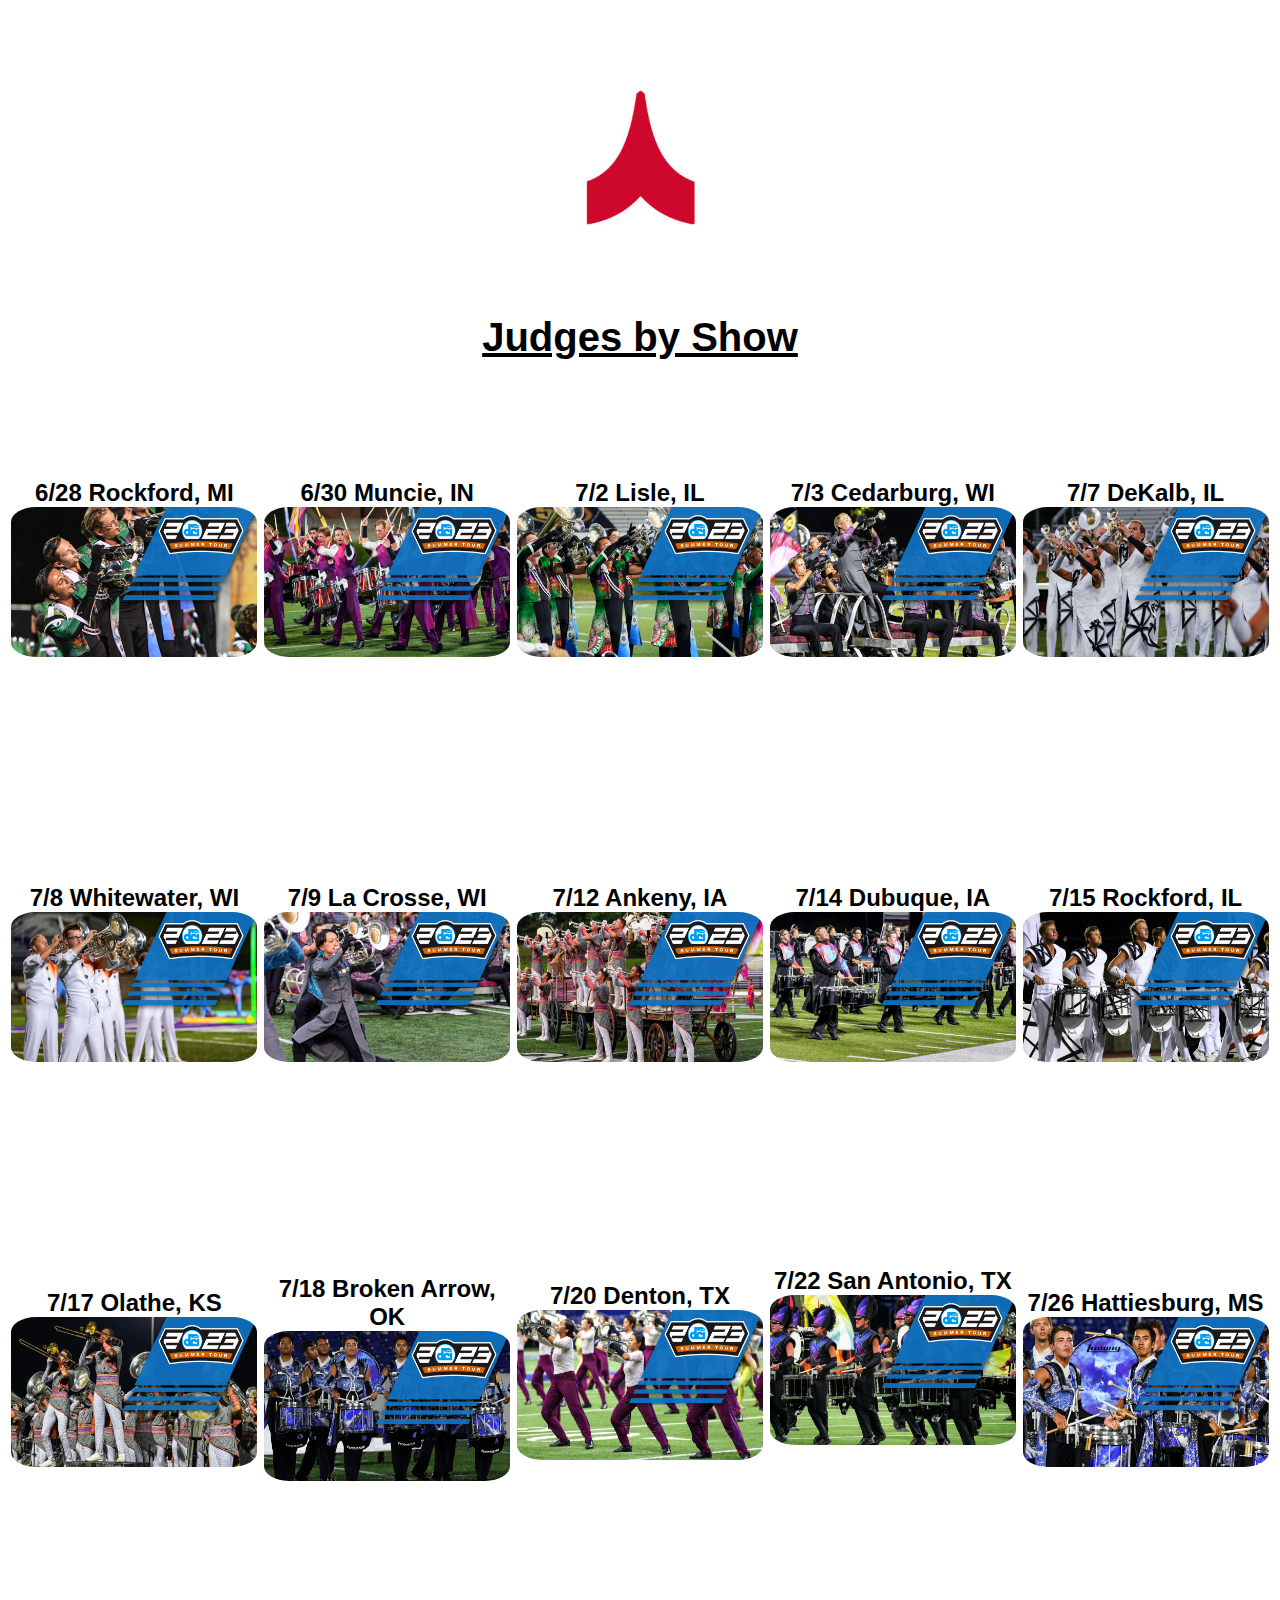
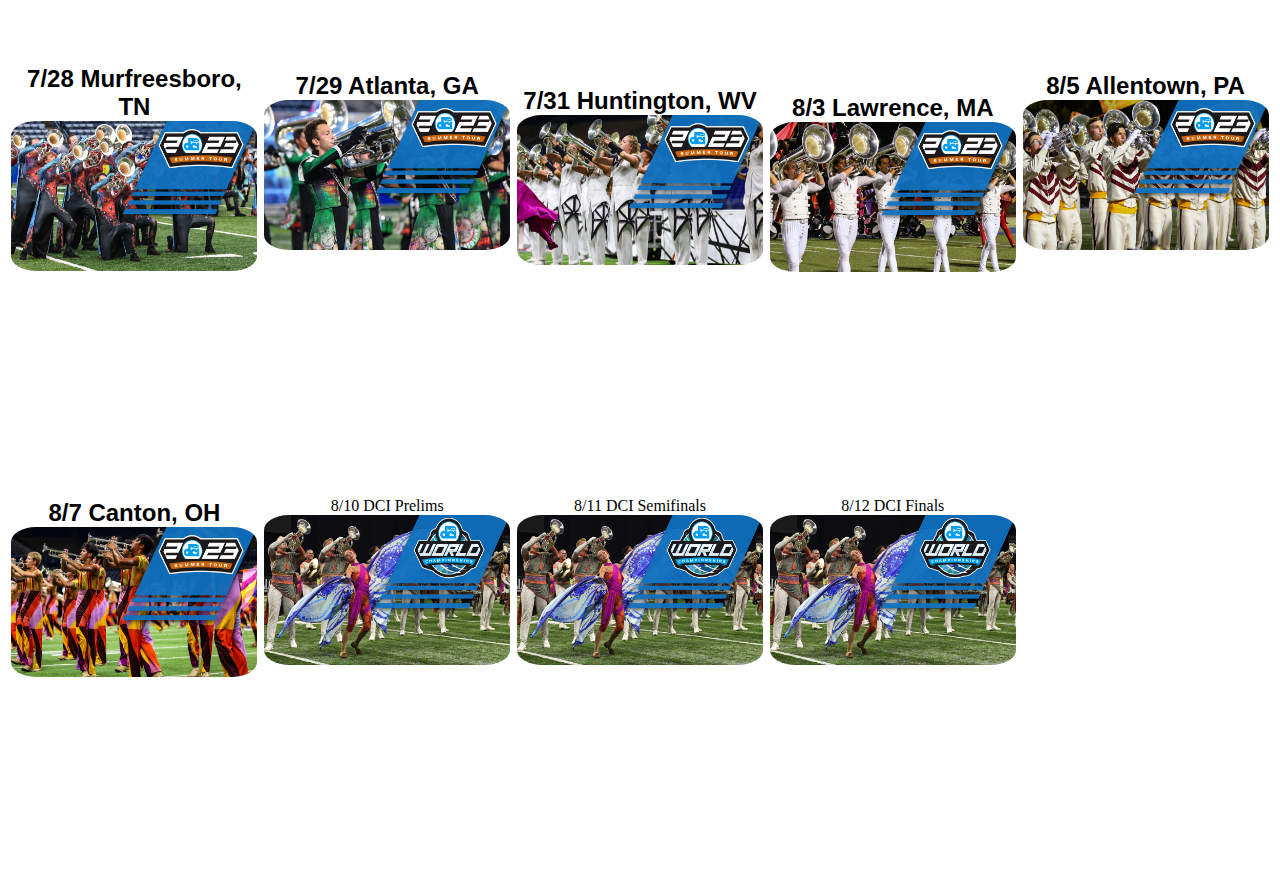
==== commit 745c1e96: "Add files via upload" ====
--- a/Phantom Website/index.html
+++ b/Phantom Website/index.html
@@ -1,2260 +1,2718 @@
 <!DOCTYPE html>
 <html lang="en">
-<head>
-    <meta charset="UTF-8">
-    <meta http-equiv="X-UA-Compatible" content="IE=edge">
-    <meta name="viewport" content="width=device-width, initial-scale=1.0">
-    <link href="style.css" rel="stylesheet">
+  <head>
+    <meta charset="UTF-8" />
+    <meta http-equiv="X-UA-Compatible" content="IE=edge" />
+    <meta name="viewport" content="width=device-width, initial-scale=1.0" />
+    <link href="style.css" rel="stylesheet" />
     <title>Phantom Regiment 2023 Judges</title>
-</head>
-<body>
+  </head>
+  <body>
     <header>
-    <div class="nav-container">
+      <div class="nav-container">
         <nav>
-            <div class="top">
-                <img class="chevron" src="images/chevron.jpeg">
-            </div>        
+          <div class="top">
+            <img class="chevron" src="images/chevron.jpeg" />
+          </div>
         </nav>
-    </div>
+      </div>
     </header>
     <h1>Judges by Show</h1>
     <div class="shows-container">
-        <div class="show"><span class="show-location">6/28 Rockford, MI</span><img class="show-image" src="images/show 1.jpeg">
-            <div class="hide">
-                <ul>
-                    <li>GE1: 
-                        <div class="tooltip">
-                            <span class="tooltiptext">
-                                <ul>
-                                    <li class="judge-name">Pursifull, Jack</li>
-                                    <li class="judge-show">6/28: GE1</li>
-                                    <li class="judge-show">6/30: GE1</li>
-                                    <li class="judge-show">7/17: Visual Analysis</li>
-                                    <li class="judge-show">7/18: Visual Analysis</li>
-                                </ul>
-                            </span>
-                            <span>Pursifull, Jack</span>
-                        </div>
-                    </li>
-                    <li>GE2: 
-                        <div class="tooltip">
-                            <span class="tooltiptext">
-                                <ul>
-                                    <li class="judge-name">Turner, Ken</li>
-                                    <li class="judge-show">6/28: GE2</li>
-                                </ul>
-                            </span>
-                            <span>Turner, Ken</span>
-                        </div>    
-                    </li>
-                    <li>Visual Proficiency:
-                        <div class="tooltip">
-                            <span class="tooltiptext">
-                                <ul>
-                                    <li class="judge-name">Orefice, Juno</li>
-                                    <li class="judge-show">6/28: Visual Proficiency</li>
-                                </ul>
-                            </span>
-                            <span>Orefice, Juno</span>
-                        </div>  
-                    </li>
-                    <li>Visual Analysis: 
-                        <div class="tooltip">
-                            <span class="tooltiptext">
-                                <ul>
-                                    <li class="judge-name">Kuhn, Blair</li>
-                                    <li class="judge-show">6/28: Visual Analysis</li>
-                                    <li class="judge-show">6/30: Visual Analysis</li>
-                                </ul>
-                            </span>
-                            <span>Kuhn, Blair</span>
-                        </div> 
-                    </li>
-                    <li>Color Guard: 
-                        <div class="tooltip">
-                            <span class="tooltiptext">
-                                <ul>
-                                    <li class="judge-name">Landess, Tim</li>
-                                    <li class="judge-show">6/28: Color Guard</li>
-                                    <li class="judge-show">6/30: Color Guard</li>
-                                </ul>
-                            </span>
-                            <span>Landess, Tim</span>
-                        </div> 
-                    </li>
-                    <li>Music Brass: 
-                        <div class="tooltip">
-                            <span class="tooltiptext">
-                                <ul>
-                                    <li class="judge-name">Marra, Chris</li>
-                                    <li class="judge-show">6/28: Music Brass</li>
-                                </ul>
-                            </span>
-                            <span>Marra, Chris</span>
-                        </div> 
-                    </li>
-                    <li>Music Analysis: 
-                        <div class="tooltip">
-                            <span class="tooltiptext">
-                                <ul>
-                                    <li class="judge-name">Kennedy, S. Jay</li>
-                                    <li class="judge-show">6/28: Music Analysis</li>
-                                    <li class="judge-show">7/7: Music Analysis</li>
-                                </ul>
-                            </span>
-                            <span>Kennedy, S. Jay</span>
-                        </div> 
-                    </li>
-                    <li>Music Field Percussion: 
-                        <div class="tooltip">
-                            <span class="tooltiptext">
-                                <ul>
-                                    <li class="judge-name">Leitzke, Michael</li>
-                                    <li class="judge-show">6/28: Music Field Percussion</li>
-                                    <li class="judge-show">7/14: GE2</li>
-                                    <li class="judge-show">7/28: Music Field Percussion</li>
-                                </ul>
-                            </span>
-                            <span>Leitzke, Michael</span>
-                        </div> 
-                    </li>
-                    <li>Chief Judge: Kennedy, S. Jay</li>
-                </ul>
-            </div>
+      <div class="show">
+        <span class="show-location">6/28 Rockford, MI</span
+        ><img class="show-image" src="images/show 1.jpeg" />
+        <div class="hide">
+          <ul>
+            <li>
+              GE1:
+              <div class="tooltip">
+                <span class="tooltiptext">
+                  <ul>
+                    <li class="judge-name">Pursifull, Jack</li>
+                    <li class="judge-show">6/28: GE1</li>
+                    <li class="judge-show">6/30: GE1</li>
+                    <li class="judge-show">7/17: Visual Analysis</li>
+                    <li class="judge-show">7/18: Visual Analysis</li>
+                  </ul>
+                </span>
+                <span>Pursifull, Jack</span>
+              </div>
+            </li>
+            <li>
+              GE2:
+              <div class="tooltip">
+                <span class="tooltiptext">
+                  <ul>
+                    <li class="judge-name">Turner, Ken</li>
+                    <li class="judge-show">6/28: GE2</li>
+                  </ul>
+                </span>
+                <span>Turner, Ken</span>
+              </div>
+            </li>
+            <li>
+              Visual Proficiency:
+              <div class="tooltip">
+                <span class="tooltiptext">
+                  <ul>
+                    <li class="judge-name">Orefice, Juno</li>
+                    <li class="judge-show">6/28: Visual Proficiency</li>
+                    <li class="judge-show">8/7: Visual Proficiency</li>
+                  </ul>
+                </span>
+                <span>Orefice, Juno</span>
+              </div>
+            </li>
+            <li>
+              Visual Analysis:
+              <div class="tooltip">
+                <span class="tooltiptext">
+                  <ul>
+                    <li class="judge-name">Kuhn, Blair</li>
+                    <li class="judge-show">6/28: Visual Analysis</li>
+                    <li class="judge-show">6/30: Visual Analysis</li>
+                  </ul>
+                </span>
+                <span>Kuhn, Blair</span>
+              </div>
+            </li>
+            <li>
+              Color Guard:
+              <div class="tooltip">
+                <span class="tooltiptext">
+                  <ul>
+                    <li class="judge-name">Landess, Tim</li>
+                    <li class="judge-show">6/28: Color Guard</li>
+                    <li class="judge-show">6/30: Color Guard</li>
+                  </ul>
+                </span>
+                <span>Landess, Tim</span>
+              </div>
+            </li>
+            <li>
+              Music Brass:
+              <div class="tooltip">
+                <span class="tooltiptext">
+                  <ul>
+                    <li class="judge-name">Marra, Chris</li>
+                    <li class="judge-show">6/28: Music Brass</li>
+                  </ul>
+                </span>
+                <span>Marra, Chris</span>
+              </div>
+            </li>
+            <li>
+              Music Analysis:
+              <div class="tooltip">
+                <span class="tooltiptext">
+                  <ul>
+                    <li class="judge-name">Kennedy, S. Jay</li>
+                    <li class="judge-show">6/28: Music Analysis</li>
+                    <li class="judge-show">7/7: Music Analysis</li>
+                    <li class="judge-show">8/5: Music Analysis</li>
+                  </ul>
+                </span>
+                <span>Kennedy, S. Jay</span>
+              </div>
+            </li>
+            <li>
+              Music Field Percussion:
+              <div class="tooltip">
+                <span class="tooltiptext">
+                  <ul>
+                    <li class="judge-name">Leitzke, Michael</li>
+                    <li class="judge-show">6/28: Music Field Percussion</li>
+                    <li class="judge-show">7/14: GE2</li>
+                    <li class="judge-show">7/28: Music Field Percussion</li>
+                  </ul>
+                </span>
+                <span>Leitzke, Michael</span>
+              </div>
+            </li>
+            <li>Chief Judge: Kennedy, S. Jay</li>
+          </ul>
         </div>
-        <div class="show"><span class="show-location">6/30 Muncie, IN</span><img class="show-image" src="images/show 2.jpeg">
-            <div class="hide">
-                <ul>
-                    <li>GE1: 
-                        <div class="tooltip">
-                            <span class="tooltiptext">
-                                <ul>
-                                    <li class="judge-name">Pursifull, Jack</li>
-                                    <li class="judge-show">6/28: GE1</li>
-                                    <li class="judge-show">6/30: GE1</li>
-                                    <li class="judge-show">7/17: Visual Analysis</li>
-                                    <li class="judge-show">7/18: Visual Analysis</li>
-                                </ul>
-                            </span>
-                            <span>Pursifull, Jack</span>
-                        </div>
-                    </li>    
-                    <li>GE2: 
-                        <div class="tooltip">
-                            <span class="tooltiptext">
-                                <ul>
-                                    <li class="judge-name">Davis, Darrin</li>
-                                    <li class="judge-show">6/30: GE2</li>
-                                    <li class="judge-show">7/12: GE2</li>
-                                    <li class="judge-show">7/15: GE2</li>
-                                    <li class="judge-show">7/18: Music Analysis</li>
-                                </ul>
-                            </span>
-                            <span>Davis, Darrin</span>
-                        </div>
-                    </li>
-                    <li>Visual Proficiency: 
-                        <div class="tooltip">
-                            <span class="tooltiptext">
-                                <ul>
-                                    <li class="judge-name">Tarr, Michael</li>
-                                    <li class="judge-show">6/30: Visual Proficiency</li>
-                                </ul>
-                            </span>
-                            <span>Tarr, Michael</span>
-                        </div>
-                    </li>
-                    <li>Visual Analysis: 
-                        <div class="tooltip">
-                            <span class="tooltiptext">
-                                <ul>
-                                    <li class="judge-name">Kuhn, Blair</li>
-                                    <li class="judge-show">6/28: Visual Analysis</li>
-                                    <li class="judge-show">6/30: Visual Analysis</li>
-                                </ul>
-                            </span>
-                            <span>Kuhn, Blair</span>
-                        </div> 
-                    </li>
-                    <li>Color Guard: 
-                        <div class="tooltip">
-                            <span class="tooltiptext">
-                                <ul>
-                                    <li class="judge-name">Landess, Tim</li>
-                                    <li class="judge-show">6/28: Color Guard</li>
-                                    <li class="judge-show">6/30: Color Guard</li>
-                                </ul>
-                            </span>
-                            <span>Landess, Tim</span>
-                        </div> 
-                    </li>
-                    <li>Music Brass: 
-                        <div class="tooltip">
-                            <span class="tooltiptext">
-                                <ul>
-                                    <li class="judge-name">Fabrizio, Beth</li>
-                                    <li class="judge-show">6/30: Music Brass</li>
-                                    <li class="judge-show">7/2: Music Brass</li>
-                                    <li class="judge-show">7/3: GE2</li>
-                                    <li class="judge-show">7/29: Music Brass</li>
-                                </ul>
-                            </span>
-                            <span>Fabrizio, Beth</span>
-                        </div> 
-                    </li>
-                    <li>Music Analysis: 
-                        <div class="tooltip">
-                            <span class="tooltiptext">
-                                <ul>
-                                    <li class="judge-name">Jones, Nola</li>
-                                    <li class="judge-show">6/30: Music Analysis</li>
-                                    <li class="judge-show">7/2: GE2</li>
-                                    <li class="judge-show">7/20: GE2</li>
-                                    <li class="judge-show">7/29: GE2</li>
-                                </ul>
-                            </span>
-                            <span>Jones, Nola</span>
-                        </div> 
-                    </li>
-                    <li>Music Field Percussion: 
-                        <div class="tooltip">
-                            <span class="tooltiptext">
-                                <ul>
-                                    <li class="judge-name">Webb, Jay</li>
-                                    <li class="judge-show">6/30: Music Field Percussion</li>
-                                    <li class="judge-show">7/18: GE2</li>
-                                    <li class="judge-show">7/26: GE2</li>
-                                    <li class="judge-show">7/28: GE2</li>
-                                </ul>
-                            </span>
-                            <span>Webb, Jay</span>
-                        </div> 
-                    </li>
-                    <li>Chief Judge: Phillips, John</li>
-                </ul>
-            </div>
+      </div>
+      <div class="show">
+        <span class="show-location">6/30 Muncie, IN</span
+        ><img class="show-image" src="images/show 2.jpeg" />
+        <div class="hide">
+          <ul>
+            <li>
+              GE1:
+              <div class="tooltip">
+                <span class="tooltiptext">
+                  <ul>
+                    <li class="judge-name">Pursifull, Jack</li>
+                    <li class="judge-show">6/28: GE1</li>
+                    <li class="judge-show">6/30: GE1</li>
+                    <li class="judge-show">7/17: Visual Analysis</li>
+                    <li class="judge-show">7/18: Visual Analysis</li>
+                  </ul>
+                </span>
+                <span>Pursifull, Jack</span>
+              </div>
+            </li>
+            <li>
+              GE2:
+              <div class="tooltip">
+                <span class="tooltiptext">
+                  <ul>
+                    <li class="judge-name">Davis, Darrin</li>
+                    <li class="judge-show">6/30: GE2</li>
+                    <li class="judge-show">7/12: GE2</li>
+                    <li class="judge-show">7/15: GE2</li>
+                    <li class="judge-show">7/18: Music Analysis</li>
+                    <li class="judge-show">8/5: GE2</li>
+                  </ul>
+                </span>
+                <span>Davis, Darrin</span>
+              </div>
+            </li>
+            <li>
+              Visual Proficiency:
+              <div class="tooltip">
+                <span class="tooltiptext">
+                  <ul>
+                    <li class="judge-name">Tarr, Michael</li>
+                    <li class="judge-show">6/30: Visual Proficiency</li>
+                  </ul>
+                </span>
+                <span>Tarr, Michael</span>
+              </div>
+            </li>
+            <li>
+              Visual Analysis:
+              <div class="tooltip">
+                <span class="tooltiptext">
+                  <ul>
+                    <li class="judge-name">Kuhn, Blair</li>
+                    <li class="judge-show">6/28: Visual Analysis</li>
+                    <li class="judge-show">6/30: Visual Analysis</li>
+                  </ul>
+                </span>
+                <span>Kuhn, Blair</span>
+              </div>
+            </li>
+            <li>
+              Color Guard:
+              <div class="tooltip">
+                <span class="tooltiptext">
+                  <ul>
+                    <li class="judge-name">Landess, Tim</li>
+                    <li class="judge-show">6/28: Color Guard</li>
+                    <li class="judge-show">6/30: Color Guard</li>
+                  </ul>
+                </span>
+                <span>Landess, Tim</span>
+              </div>
+            </li>
+            <li>
+              Music Brass:
+              <div class="tooltip">
+                <span class="tooltiptext">
+                  <ul>
+                    <li class="judge-name">Fabrizio, Beth</li>
+                    <li class="judge-show">6/30: Music Brass</li>
+                    <li class="judge-show">7/2: Music Brass</li>
+                    <li class="judge-show">7/3: GE2</li>
+                    <li class="judge-show">7/29: Music Brass</li>
+                  </ul>
+                </span>
+                <span>Fabrizio, Beth</span>
+              </div>
+            </li>
+            <li>
+              Music Analysis:
+              <div class="tooltip">
+                <span class="tooltiptext">
+                  <ul>
+                    <li class="judge-name">Jones, Nola</li>
+                    <li class="judge-show">6/30: Music Analysis</li>
+                    <li class="judge-show">7/2: GE2</li>
+                    <li class="judge-show">7/20: GE2</li>
+                    <li class="judge-show">7/29: GE2</li>
+                  </ul>
+                </span>
+                <span>Jones, Nola</span>
+              </div>
+            </li>
+            <li>
+              Music Field Percussion:
+              <div class="tooltip">
+                <span class="tooltiptext">
+                  <ul>
+                    <li class="judge-name">Webb, Jay</li>
+                    <li class="judge-show">6/30: Music Field Percussion</li>
+                    <li class="judge-show">7/18: GE2</li>
+                    <li class="judge-show">7/26: GE2</li>
+                    <li class="judge-show">7/28: GE2</li>
+                  </ul>
+                </span>
+                <span>Webb, Jay</span>
+              </div>
+            </li>
+            <li>Chief Judge: Phillips, John</li>
+          </ul>
         </div>
-        <div class="show"><span class="show-location">7/2 Lisle, IL</span><img class="show-image" src="images/show 3.jpeg">
-            <div class="hide">
-                <ul>
-                    <li>GE1: 
-                        <div class="tooltip">
-                            <span class="tooltiptext">
-                                <ul>
-                                    <li class="judge-name">Gilley, Jackie</li>
-                                    <li class="judge-show">7/2: GE1</li>
-                                    <li class="judge-show">7/3: Visual Proficiency</li>
-                                    <li class="judge-show">7/12: Color Guard</li>
-                                </ul>
-                            </span>
-                            <span>Gilley, Jackie</span>
-                        </div> 
-                    </li>
-                    <li>GE2: 
-                        <div class="tooltip">
-                            <span class="tooltiptext">
-                                <ul>
-                                    <li class="judge-name">Jones, Nola</li>
-                                    <li class="judge-show">6/30: Music Analysis</li>
-                                    <li class="judge-show">7/2: GE2</li>
-                                    <li class="judge-show">7/20: GE2</li>
-                                    <li class="judge-show">7/29: GE2</li>
-                                </ul>
-                            </span>
-                            <span>Jones, Nola</span>
-                        </div> 
-                    </li>
-                    <li>Visual Proficiency: 
-                        <div class="tooltip">
-                            <span class="tooltiptext">
-                                <ul>
-                                    <li class="judge-name">Chumley, Shirl</li>
-                                    <li class="judge-show">7/2: Visual Proficiency</li>
-                                    <li class="judge-show">7/3: Visual Analysis</li>
-                                </ul>
-                            </span>
-                            <span>Chumley, Shirl</span>
-                        </div>
-                    </li>
-                    <li>Visual Analysis: 
-                        <div class="tooltip">
-                            <span class="tooltiptext">
-                                <ul>
-                                    <li class="judge-name">Torchia, Deborah</li>
-                                    <li class="judge-show">7/2: Visual Analysis</li>
-                                    <li class="judge-show">7/3: GE1</li>
-                                    <li class="judge-show">8/3: Visual Analysis</li>
-                                </ul>
-                            </span>
-                            <span>Torchia, Deborah</span>
-                        </div>
-                    </li>
-                    <li>Color Guard: 
-                        <div class="tooltip">
-                            <span class="tooltiptext">
-                                <ul>
-                                    <li class="judge-name">Kuhn, Kim</li>
-                                    <li class="judge-show">7/2: Color Guard</li>
-                                    <li class="judge-show">7/3: Color Guard</li>
-                                </ul>
-                            </span>
-                            <span>Kuhn, Kim</span>
-                        </div> 
-                    </li>
-                    <li>Music Brass: 
-                        <div class="tooltip">
-                            <span class="tooltiptext">
-                                <ul>
-                                    <li class="judge-name">Fabrizio, Beth</li>
-                                    <li class="judge-show">6/30: Music Brass</li>
-                                    <li class="judge-show">7/2: Music Brass</li>
-                                    <li class="judge-show">7/3: GE2</li>
-                                    <li class="judge-show">7/29: Music Brass</li>
-                                </ul>
-                            </span>
-                            <span>Fabrizio, Beth</span>
-                        </div> 
-                    </li>
-                    <li>Music Analysis: 
-                        <div class="tooltip">
-                            <span class="tooltiptext">
-                                <ul>
-                                    <li class="judge-name">Rhodes, Jodie</li>
-                                    <li class="judge-show">7/2: Music Analysis</li>
-                                    <li class="judge-show">7/3: Music Analysis</li>
-                                </ul>
-                            </span>
-                            <span>Rhodes, Jodie</span>
-                        </div>
-                    </li>
-                    <li>Music Field Percussion: 
-                        <div class="tooltip">
-                            <span class="tooltiptext">
-                                <ul>
-                                    <li class="judge-name">Davila, Julie</li>
-                                    <li class="judge-show">7/2: Music Field Percussion</li>
-                                    <li class="judge-show">7/15: Music Field Percussion</li>
-                                </ul>
-                            </span>
-                            <span>Davila, Julie</span>
-                        </div>
-                    </li>
-                    <li>Chief Judge: Torchia, Deborah</li>
-                </ul>
-            </div>
+      </div>
+      <div class="show">
+        <span class="show-location">7/2 Lisle, IL</span
+        ><img class="show-image" src="images/show 3.jpeg" />
+        <div class="hide">
+          <ul>
+            <li>
+              GE1:
+              <div class="tooltip">
+                <span class="tooltiptext">
+                  <ul>
+                    <li class="judge-name">Gilley, Jackie</li>
+                    <li class="judge-show">7/2: GE1</li>
+                    <li class="judge-show">7/3: Visual Proficiency</li>
+                    <li class="judge-show">7/12: Color Guard</li>
+                  </ul>
+                </span>
+                <span>Gilley, Jackie</span>
+              </div>
+            </li>
+            <li>
+              GE2:
+              <div class="tooltip">
+                <span class="tooltiptext">
+                  <ul>
+                    <li class="judge-name">Jones, Nola</li>
+                    <li class="judge-show">6/30: Music Analysis</li>
+                    <li class="judge-show">7/2: GE2</li>
+                    <li class="judge-show">7/20: GE2</li>
+                    <li class="judge-show">7/29: GE2</li>
+                  </ul>
+                </span>
+                <span>Jones, Nola</span>
+              </div>
+            </li>
+            <li>
+              Visual Proficiency:
+              <div class="tooltip">
+                <span class="tooltiptext">
+                  <ul>
+                    <li class="judge-name">Chumley, Shirl</li>
+                    <li class="judge-show">7/2: Visual Proficiency</li>
+                    <li class="judge-show">7/3: Visual Analysis</li>
+                  </ul>
+                </span>
+                <span>Chumley, Shirl</span>
+              </div>
+            </li>
+            <li>
+              Visual Analysis:
+              <div class="tooltip">
+                <span class="tooltiptext">
+                  <ul>
+                    <li class="judge-name">Torchia, Deborah</li>
+                    <li class="judge-show">7/2: Visual Analysis</li>
+                    <li class="judge-show">7/3: GE1</li>
+                    <li class="judge-show">8/3: Visual Analysis</li>
+                  </ul>
+                </span>
+                <span>Torchia, Deborah</span>
+              </div>
+            </li>
+            <li>
+              Color Guard:
+              <div class="tooltip">
+                <span class="tooltiptext">
+                  <ul>
+                    <li class="judge-name">Kuhn, Kim</li>
+                    <li class="judge-show">7/2: Color Guard</li>
+                    <li class="judge-show">7/3: Color Guard</li>
+                  </ul>
+                </span>
+                <span>Kuhn, Kim</span>
+              </div>
+            </li>
+            <li>
+              Music Brass:
+              <div class="tooltip">
+                <span class="tooltiptext">
+                  <ul>
+                    <li class="judge-name">Fabrizio, Beth</li>
+                    <li class="judge-show">6/30: Music Brass</li>
+                    <li class="judge-show">7/2: Music Brass</li>
+                    <li class="judge-show">7/3: GE2</li>
+                    <li class="judge-show">7/29: Music Brass</li>
+                  </ul>
+                </span>
+                <span>Fabrizio, Beth</span>
+              </div>
+            </li>
+            <li>
+              Music Analysis:
+              <div class="tooltip">
+                <span class="tooltiptext">
+                  <ul>
+                    <li class="judge-name">Rhodes, Jodie</li>
+                    <li class="judge-show">7/2: Music Analysis</li>
+                    <li class="judge-show">7/3: Music Analysis</li>
+                    <li class="judge-show">8/5: GE2</li>
+                  </ul>
+                </span>
+                <span>Rhodes, Jodie</span>
+              </div>
+            </li>
+            <li>
+              Music Field Percussion:
+              <div class="tooltip">
+                <span class="tooltiptext">
+                  <ul>
+                    <li class="judge-name">Davila, Julie</li>
+                    <li class="judge-show">7/2: Music Field Percussion</li>
+                    <li class="judge-show">7/15: Music Field Percussion</li>
+                    <li class="judge-show">8/5: Music Field Percussion</li>
+                  </ul>
+                </span>
+                <span>Davila, Julie</span>
+              </div>
+            </li>
+            <li>Chief Judge: Torchia, Deborah</li>
+          </ul>
         </div>
-        <div class="show"><span class="show-location">7/3 Cedarburg, WI</span><img class="show-image" src="images/show 4.jpeg">
-            <div class="hide">
-                <ul>
-                    <li>GE1: 
-                        <div class="tooltip">
-                            <span class="tooltiptext">
-                                <ul>
-                                    <li class="judge-name">Torchia, Deborah</li>
-                                    <li class="judge-show">7/2: Visual Analysis</li>
-                                    <li class="judge-show">7/3: GE1</li>
-                                    <li class="judge-show">8/3: Visual Analysis</li>
-                                </ul>
-                            </span>
-                            <span>Torchia, Deborah</span>
-                        </div>
-                    </li>
-                    <li>GE2: 
-                        <div class="tooltip">
-                            <span class="tooltiptext">
-                                <ul>
-                                    <li class="judge-name">Fabrizio, Beth</li>
-                                    <li class="judge-show">6/30: Music Brass</li>
-                                    <li class="judge-show">7/2: Music Brass</li>
-                                    <li class="judge-show">7/3: GE2</li>
-                                    <li class="judge-show">7/29: Music Brass</li>
-                                </ul>
-                            </span>
-                            <span>Fabrizio, Beth</span>
-                        </div> 
-                    </li>
-                    <li>Visual Proficiency: 
-                        <div class="tooltip">
-                            <span class="tooltiptext">
-                                <ul>
-                                    <li class="judge-name">Gilley, Jackie</li>
-                                    <li class="judge-show">7/2: GE1</li>
-                                    <li class="judge-show">7/3: Visual Proficiency</li>
-                                    <li class="judge-show">7/12: Color Guard</li>
-                                </ul>
-                            </span>
-                            <span>Gilley, Jackie</span>
-                        </div> 
-                    </li>
-                    <li>Visual Analysis: 
-                        <div class="tooltip">
-                            <span class="tooltiptext">
-                                <ul>
-                                    <li class="judge-name">Chumley, Shirl</li>
-                                    <li class="judge-show">7/2: Visual Proficiency</li>
-                                    <li class="judge-show">7/3: Visual Analysis</li>
-                                </ul>
-                            </span>
-                            <span>Chumley, Shirl</span>
-                        </div>
-                    </li>
-                    <li>Color Guard: 
-                        <div class="tooltip">
-                            <span class="tooltiptext">
-                                <ul>
-                                    <li class="judge-name">Kuhn, Kim</li>
-                                    <li class="judge-show">7/2: Color Guard</li>
-                                    <li class="judge-show">7/3: Color Guard</li>
-                                </ul>
-                            </span>
-                            <span>Kuhn, Kim</span>
-                        </div>
-                    </li>
-                    <li>Music Brass: 
-                        <div class="tooltip">
-                            <span class="tooltiptext">
-                                <ul>
-                                    <li class="judge-name">Ambruster, Chad</li>
-                                    <li class="judge-show">7/3: Music Brass</li>
-                                    <li class="judge-show">7/8: Music Analysis</li>
-                                    <li class="judge-show">7/9: Music Brass</li>
-                                    <li class="judge-show">7/28: Music Analysis</li>
-                                </ul>
-                            </span>
-                            <span>Ambruster, Chad</span>
-                        </div>
-                    </li>
-                    <li>Music Analysis: 
-                        <div class="tooltip">
-                            <span class="tooltiptext">
-                                <ul>
-                                    <li class="judge-name">Rhodes, Jodie</li>
-                                    <li class="judge-show">7/2: Music Analysis</li>
-                                    <li class="judge-show">7/3: Music Analysis</li>
-                                </ul>
-                            </span>
-                            <span>Rhodes, Jodie</span>
-                        </div>
-                    </li>
-                    <li>Music Field Percussion: 
-                        <div class="tooltip">
-                            <span class="tooltiptext">
-                                <ul>
-                                    <li class="judge-name">Hall, Troy</li>
-                                    <li class="judge-show">7/3: Music Field Percussion</li>
-                                    <li class="judge-show">7/26: Music Field Percussion</li>
-                                </ul>
-                            </span>
-                            <span>Hall, Troy</span>
-                        </div>
-                    </li>
-                    <li>Chief Judge: Torchia, Deborah</li>
-                </ul>
-            </div>
+      </div>
+      <div class="show">
+        <span class="show-location">7/3 Cedarburg, WI</span
+        ><img class="show-image" src="images/show 4.jpeg" />
+        <div class="hide">
+          <ul>
+            <li>
+              GE1:
+              <div class="tooltip">
+                <span class="tooltiptext">
+                  <ul>
+                    <li class="judge-name">Torchia, Deborah</li>
+                    <li class="judge-show">7/2: Visual Analysis</li>
+                    <li class="judge-show">7/3: GE1</li>
+                    <li class="judge-show">8/3: Visual Analysis</li>
+                  </ul>
+                </span>
+                <span>Torchia, Deborah</span>
+              </div>
+            </li>
+            <li>
+              GE2:
+              <div class="tooltip">
+                <span class="tooltiptext">
+                  <ul>
+                    <li class="judge-name">Fabrizio, Beth</li>
+                    <li class="judge-show">6/30: Music Brass</li>
+                    <li class="judge-show">7/2: Music Brass</li>
+                    <li class="judge-show">7/3: GE2</li>
+                    <li class="judge-show">7/29: Music Brass</li>
+                  </ul>
+                </span>
+                <span>Fabrizio, Beth</span>
+              </div>
+            </li>
+            <li>
+              Visual Proficiency:
+              <div class="tooltip">
+                <span class="tooltiptext">
+                  <ul>
+                    <li class="judge-name">Gilley, Jackie</li>
+                    <li class="judge-show">7/2: GE1</li>
+                    <li class="judge-show">7/3: Visual Proficiency</li>
+                    <li class="judge-show">7/12: Color Guard</li>
+                  </ul>
+                </span>
+                <span>Gilley, Jackie</span>
+              </div>
+            </li>
+            <li>
+              Visual Analysis:
+              <div class="tooltip">
+                <span class="tooltiptext">
+                  <ul>
+                    <li class="judge-name">Chumley, Shirl</li>
+                    <li class="judge-show">7/2: Visual Proficiency</li>
+                    <li class="judge-show">7/3: Visual Analysis</li>
+                  </ul>
+                </span>
+                <span>Chumley, Shirl</span>
+              </div>
+            </li>
+            <li>
+              Color Guard:
+              <div class="tooltip">
+                <span class="tooltiptext">
+                  <ul>
+                    <li class="judge-name">Kuhn, Kim</li>
+                    <li class="judge-show">7/2: Color Guard</li>
+                    <li class="judge-show">7/3: Color Guard</li>
+                  </ul>
+                </span>
+                <span>Kuhn, Kim</span>
+              </div>
+            </li>
+            <li>
+              Music Brass:
+              <div class="tooltip">
+                <span class="tooltiptext">
+                  <ul>
+                    <li class="judge-name">Ambruster, Chad</li>
+                    <li class="judge-show">7/3: Music Brass</li>
+                    <li class="judge-show">7/8: Music Analysis</li>
+                    <li class="judge-show">7/9: Music Brass</li>
+                    <li class="judge-show">7/28: Music Analysis</li>
+                  </ul>
+                </span>
+                <span>Ambruster, Chad</span>
+              </div>
+            </li>
+            <li>
+              Music Analysis:
+              <div class="tooltip">
+                <span class="tooltiptext">
+                  <ul>
+                    <li class="judge-name">Rhodes, Jodie</li>
+                    <li class="judge-show">7/2: Music Analysis</li>
+                    <li class="judge-show">7/3: Music Analysis</li>
+                    <li class="judge-show">8/5: GE2</li>
+                  </ul>
+                </span>
+                <span>Rhodes, Jodie</span>
+              </div>
+            </li>
+            <li>
+              Music Field Percussion:
+              <div class="tooltip">
+                <span class="tooltiptext">
+                  <ul>
+                    <li class="judge-name">Hall, Troy</li>
+                    <li class="judge-show">7/3: Music Field Percussion</li>
+                    <li class="judge-show">7/26: Music Field Percussion</li>
+                  </ul>
+                </span>
+                <span>Hall, Troy</span>
+              </div>
+            </li>
+            <li>Chief Judge: Torchia, Deborah</li>
+          </ul>
         </div>
-        <div class="show"><span class="show-location">7/7 DeKalb, IL</span><img class="show-image" src="images/show 5.jpeg">
-            <div class="hide">
-                <ul>
-                    <li>GE1: 
-                        <div class="tooltip">
-                            <span class="tooltiptext">
-                                <ul>
-                                    <li class="judge-name">Thompson, Michael</li>
-                                    <li class="judge-show">7/7: GE1</li>
-                                    <li class="judge-show">7/8: Color Guard</li>
-                                    <li class="judge-show">7/9: Color Guard</li>
-                                </ul>
-                            </span>
-                            <span>Thompson, Michael</span>
-                        </div>
-                    </li>
-                    <li>GE2: 
-                        <div class="tooltip">
-                            <span class="tooltiptext">
-                                <ul>
-                                    <li class="judge-name">McGahey, Mark</li>
-                                    <li class="judge-show">7/7: GE2</li>
-                                    <li class="judge-show">7/22: GE2</li>
-                                </ul>
-                            </span>
-                            <span>McGahey, Mark</span>
-                        </div>
-                    </li>
-                    <li>Visual Proficiency: 
-                        <div class="tooltip">
-                            <span class="tooltiptext">
-                                <ul>
-                                    <li class="judge-name">Moss, Christopher</li>
-                                    <li class="judge-show">7/7: Visual Proficiency</li>
-                                    <li class="judge-show">7/8: Visual Analysis</li>
-                                    <li class="judge-show">7/9: GE1</li>
-                                    <li class="judge-show">7/12: Visual Analysis</li>
-                                </ul>
-                            </span>
-                            <span>Moss, Christopher</span>
-                        </div>
-                    </li>
-                    <li>Visual Analysis: 
-                        <div class="tooltip">
-                            <span class="tooltiptext">
-                                <ul>
-                                    <li class="judge-name">Adamo, Sal</li>
-                                    <li class="judge-show">7/7: Visual Analysis</li>
-                                    <li class="judge-show">7/8: Visual Proficiency</li>
-                                    <li class="judge-show">7/9: Visual Analysis</li>
-                                    <li class="judge-show">7/12: Visual Proficiency</li>
-                                </ul>
-                            </span>
-                            <span>Adamo, Sal</span>
-                        </div>
-                    </li>
-                    <li>Color Guard: 
-                        <div class="tooltip">
-                            <span class="tooltiptext">
-                                <ul>
-                                    <li class="judge-name">Jenkins, Ira</li>
-                                    <li class="judge-show">7/7: Color Guard</li>
-                                    <li class="judge-show">7/8: GE1</li>
-                                </ul>
-                            </span>
-                            <span>Jenkins, Ira</span>
-                        </div>
-                    </li>
-                    <li>Music Brass: 
-                        <div class="tooltip">
-                            <span class="tooltiptext">
-                                <ul>
-                                    <li class="judge-name">Harper, Jeff</li>
-                                    <li class="judge-show">7/7: Music Brass</li>
-                                    <li class="judge-show">7/29: Music Analysis</li>
-                                </ul>
-                            </span>
-                            <span>Harper, Jeff</span>
-                        </div>
-                    </li>
-                    <li>Music Analysis: 
-                        <div class="tooltip">
-                            <span class="tooltiptext">
-                                <ul>
-                                    <li class="judge-name">Kennedy, S. Jay</li>
-                                    <li class="judge-show">6/28: Music Analysis</li>
-                                    <li class="judge-show">7/7: Music Analysis</li>
-                                </ul>
-                            </span>
-                            <span>Kennedy, S. Jay</span>
-                        </div> 
-                    </li>
-                    <li>Music Field Percussion: 
-                        <div class="tooltip">
-                            <span class="tooltiptext">
-                                <ul>
-                                    <li class="judge-name">Brooks, Jeff</li>
-                                    <li class="judge-show">7/7: Music Field Percussion</li>
-                                    <li class="judge-show">7/22: Music Field Percussion</li>
-                                </ul>
-                            </span>
-                            <span>Brooks, Jeff</span>
-                        </div>
-                    </li>
-                    <li>Chief Judge: Kennedy, S. Jay</li>
-                </ul>
-            </div>
+      </div>
+      <div class="show">
+        <span class="show-location">7/7 DeKalb, IL</span
+        ><img class="show-image" src="images/show 5.jpeg" />
+        <div class="hide">
+          <ul>
+            <li>
+              GE1:
+              <div class="tooltip">
+                <span class="tooltiptext">
+                  <ul>
+                    <li class="judge-name">Thompson, Michael</li>
+                    <li class="judge-show">7/7: GE1</li>
+                    <li class="judge-show">7/8: Color Guard</li>
+                    <li class="judge-show">7/9: Color Guard</li>
+                  </ul>
+                </span>
+                <span>Thompson, Michael</span>
+              </div>
+            </li>
+            <li>
+              GE2:
+              <div class="tooltip">
+                <span class="tooltiptext">
+                  <ul>
+                    <li class="judge-name">McGahey, Mark</li>
+                    <li class="judge-show">7/7: GE2</li>
+                    <li class="judge-show">7/22: GE2</li>
+                  </ul>
+                </span>
+                <span>McGahey, Mark</span>
+              </div>
+            </li>
+            <li>
+              Visual Proficiency:
+              <div class="tooltip">
+                <span class="tooltiptext">
+                  <ul>
+                    <li class="judge-name">Moss, Christopher</li>
+                    <li class="judge-show">7/7: Visual Proficiency</li>
+                    <li class="judge-show">7/8: Visual Analysis</li>
+                    <li class="judge-show">7/9: GE1</li>
+                    <li class="judge-show">7/12: Visual Analysis</li>
+                  </ul>
+                </span>
+                <span>Moss, Christopher</span>
+              </div>
+            </li>
+            <li>
+              Visual Analysis:
+              <div class="tooltip">
+                <span class="tooltiptext">
+                  <ul>
+                    <li class="judge-name">Adamo, Sal</li>
+                    <li class="judge-show">7/7: Visual Analysis</li>
+                    <li class="judge-show">7/8: Visual Proficiency</li>
+                    <li class="judge-show">7/9: Visual Analysis</li>
+                    <li class="judge-show">7/12: Visual Proficiency</li>
+                  </ul>
+                </span>
+                <span>Adamo, Sal</span>
+              </div>
+            </li>
+            <li>
+              Color Guard:
+              <div class="tooltip">
+                <span class="tooltiptext">
+                  <ul>
+                    <li class="judge-name">Jenkins, Ira</li>
+                    <li class="judge-show">7/7: Color Guard</li>
+                    <li class="judge-show">7/8: GE1</li>
+                  </ul>
+                </span>
+                <span>Jenkins, Ira</span>
+              </div>
+            </li>
+            <li>
+              Music Brass:
+              <div class="tooltip">
+                <span class="tooltiptext">
+                  <ul>
+                    <li class="judge-name">Harper, Jeff</li>
+                    <li class="judge-show">7/7: Music Brass</li>
+                    <li class="judge-show">7/29: Music Analysis</li>
+                  </ul>
+                </span>
+                <span>Harper, Jeff</span>
+              </div>
+            </li>
+            <li>
+              Music Analysis:
+              <div class="tooltip">
+                <span class="tooltiptext">
+                  <ul>
+                    <li class="judge-name">Kennedy, S. Jay</li>
+                    <li class="judge-show">6/28: Music Analysis</li>
+                    <li class="judge-show">7/7: Music Analysis</li>
+                    <li class="judge-show">8/5: Music Analysis</li>
+                  </ul>
+                </span>
+                <span>Kennedy, S. Jay</span>
+              </div>
+            </li>
+            <li>
+              Music Field Percussion:
+              <div class="tooltip">
+                <span class="tooltiptext">
+                  <ul>
+                    <li class="judge-name">Brooks, Jeff</li>
+                    <li class="judge-show">7/7: Music Field Percussion</li>
+                    <li class="judge-show">7/22: Music Field Percussion</li>
+                  </ul>
+                </span>
+                <span>Brooks, Jeff</span>
+              </div>
+            </li>
+            <li>Chief Judge: Kennedy, S. Jay</li>
+          </ul>
         </div>
-        <div class="show"><span class="show-location">7/8 Whitewater, WI</span><img class="show-image" src="images/show 6.jpeg">
-            <div class="hide">
-                <ul>
-                    <li>GE1: 
-                        <div class="tooltip">
-                            <span class="tooltiptext">
-                                <ul>
-                                    <li class="judge-name">Jenkins, Ira</li>
-                                    <li class="judge-show">7/7: Color Guard</li>
-                                    <li class="judge-show">7/8: GE1</li>
-                                </ul>
-                            </span>
-                            <span>Jenkins, Ira</span>
-                        </div>
-                    </li>
-                    <li>GE2: 
-                        <div class="tooltip">
-                            <span class="tooltiptext">
-                                <ul>
-                                    <li class="judge-name">Fox, Todd</li>
-                                    <li class="judge-show">7/8: GE2</li>
-                                    <li class="judge-show">7/9: Music Field Percussion</li>
-                                    <li class="judge-show">7/31: Music Field Percussion</li>
-                                </ul>
-                            </span>
-                            <span>Fox, Todd</span>
-                        </div>
-                    </li>
-                    <li>Visual Proficiency: 
-                        <div class="tooltip">
-                            <span class="tooltiptext">
-                                <ul>
-                                    <li class="judge-name">Adamo, Sal</li>
-                                    <li class="judge-show">7/7: Visual Analysis</li>
-                                    <li class="judge-show">7/8: Visual Proficiency</li>
-                                    <li class="judge-show">7/9: Visual Analysis</li>
-                                    <li class="judge-show">7/12: Visual Proficiency</li>
-                                </ul>
-                            </span>
-                            <span>Adamo, Sal</span>
-                        </div>
-                    </li>
-                    <li>Visual Analysis: 
-                        <div class="tooltip">
-                            <span class="tooltiptext">
-                                <ul>
-                                    <li class="judge-name">Moss, Christopher</li>
-                                    <li class="judge-show">7/7: Visual Proficiency</li>
-                                    <li class="judge-show">7/8: Visual Analysis</li>
-                                    <li class="judge-show">7/9: GE1</li>
-                                    <li class="judge-show">7/12: Visual Analysis</li>
-                                </ul>
-                            </span>
-                            <span>Moss, Christopher</span>
-                        </div>
-                    </li>
-                    <li>Color Guard: 
-                        <div class="tooltip">
-                            <span class="tooltiptext">
-                                <ul>
-                                    <li class="judge-name">Thompson, Michael</li>
-                                    <li class="judge-show">7/7: GE1</li>
-                                    <li class="judge-show">7/8: Color Guard</li>
-                                    <li class="judge-show">7/9: Color Guard</li>
-                                </ul>
-                            </span>
-                            <span>Thompson, Michael</span>
-                        </div>
-                    </li>
-                    <li>Music Brass: 
-                        <div class="tooltip">
-                            <span class="tooltiptext">
-                                <ul>
-                                    <li class="judge-name">Thomas, Durand</li>
-                                    <li class="judge-show">7/8: Music Brass</li>
-                                    <li class="judge-show">7/9: GE2</li>
-                                </ul>
-                            </span>
-                            <span>Thomas, Durand</span>
-                        </div>
-                    </li>
-                    <li>Music Analysis: 
-                        <div class="tooltip">
-                            <span class="tooltiptext">
-                                <ul>
-                                    <li class="judge-name">Ambruster, Chad</li>
-                                    <li class="judge-show">7/3: Music Brass</li>
-                                    <li class="judge-show">7/8: Music Analysis</li>
-                                    <li class="judge-show">7/9: Music Brass</li>
-                                    <li class="judge-show">7/28: Music Analysis</li>
-                                </ul>
-                            </span>
-                            <span>Ambruster, Chad</span>
-                        </div>
-                    </li>
-                    <li>Music Field Percussion: 
-                        <div class="tooltip">
-                            <span class="tooltiptext">
-                                <ul>
-                                    <li class="judge-name">Mengel, Tim</li>
-                                    <li class="judge-show">7/8: Music Field Percussion</li>
-                                    <li class="judge-show">7/9: Music Analysis</li>
-                                </ul>
-                            </span>
-                            <span>Mengel, Tim</span>
-                        </div>
-                    </li>
-                    <li>Chief Judge: Adamo, Sal</li>
-                </ul>
-            </div>
+      </div>
+      <div class="show">
+        <span class="show-location">7/8 Whitewater, WI</span
+        ><img class="show-image" src="images/show 6.jpeg" />
+        <div class="hide">
+          <ul>
+            <li>
+              GE1:
+              <div class="tooltip">
+                <span class="tooltiptext">
+                  <ul>
+                    <li class="judge-name">Jenkins, Ira</li>
+                    <li class="judge-show">7/7: Color Guard</li>
+                    <li class="judge-show">7/8: GE1</li>
+                  </ul>
+                </span>
+                <span>Jenkins, Ira</span>
+              </div>
+            </li>
+            <li>
+              GE2:
+              <div class="tooltip">
+                <span class="tooltiptext">
+                  <ul>
+                    <li class="judge-name">Fox, Todd</li>
+                    <li class="judge-show">7/8: GE2</li>
+                    <li class="judge-show">7/9: Music Field Percussion</li>
+                    <li class="judge-show">7/31: Music Field Percussion</li>
+                  </ul>
+                </span>
+                <span>Fox, Todd</span>
+              </div>
+            </li>
+            <li>
+              Visual Proficiency:
+              <div class="tooltip">
+                <span class="tooltiptext">
+                  <ul>
+                    <li class="judge-name">Adamo, Sal</li>
+                    <li class="judge-show">7/7: Visual Analysis</li>
+                    <li class="judge-show">7/8: Visual Proficiency</li>
+                    <li class="judge-show">7/9: Visual Analysis</li>
+                    <li class="judge-show">7/12: Visual Proficiency</li>
+                  </ul>
+                </span>
+                <span>Adamo, Sal</span>
+              </div>
+            </li>
+            <li>
+              Visual Analysis:
+              <div class="tooltip">
+                <span class="tooltiptext">
+                  <ul>
+                    <li class="judge-name">Moss, Christopher</li>
+                    <li class="judge-show">7/7: Visual Proficiency</li>
+                    <li class="judge-show">7/8: Visual Analysis</li>
+                    <li class="judge-show">7/9: GE1</li>
+                    <li class="judge-show">7/12: Visual Analysis</li>
+                  </ul>
+                </span>
+                <span>Moss, Christopher</span>
+              </div>
+            </li>
+            <li>
+              Color Guard:
+              <div class="tooltip">
+                <span class="tooltiptext">
+                  <ul>
+                    <li class="judge-name">Thompson, Michael</li>
+                    <li class="judge-show">7/7: GE1</li>
+                    <li class="judge-show">7/8: Color Guard</li>
+                    <li class="judge-show">7/9: Color Guard</li>
+                  </ul>
+                </span>
+                <span>Thompson, Michael</span>
+              </div>
+            </li>
+            <li>
+              Music Brass:
+              <div class="tooltip">
+                <span class="tooltiptext">
+                  <ul>
+                    <li class="judge-name">Thomas, Durand</li>
+                    <li class="judge-show">7/8: Music Brass</li>
+                    <li class="judge-show">7/9: GE2</li>
+                  </ul>
+                </span>
+                <span>Thomas, Durand</span>
+              </div>
+            </li>
+            <li>
+              Music Analysis:
+              <div class="tooltip">
+                <span class="tooltiptext">
+                  <ul>
+                    <li class="judge-name">Ambruster, Chad</li>
+                    <li class="judge-show">7/3: Music Brass</li>
+                    <li class="judge-show">7/8: Music Analysis</li>
+                    <li class="judge-show">7/9: Music Brass</li>
+                    <li class="judge-show">7/28: Music Analysis</li>
+                  </ul>
+                </span>
+                <span>Ambruster, Chad</span>
+              </div>
+            </li>
+            <li>
+              Music Field Percussion:
+              <div class="tooltip">
+                <span class="tooltiptext">
+                  <ul>
+                    <li class="judge-name">Mengel, Tim</li>
+                    <li class="judge-show">7/8: Music Field Percussion</li>
+                    <li class="judge-show">7/9: Music Analysis</li>
+                  </ul>
+                </span>
+                <span>Mengel, Tim</span>
+              </div>
+            </li>
+            <li>Chief Judge: Adamo, Sal</li>
+          </ul>
         </div>
-        <div class="show"><span class="show-location">7/9 La Crosse, WI</span><img class="show-image" src="images/show 7.jpeg">
-            <div class="hide">
-                <ul>
-                    <li>GE1: 
-                        <div class="tooltip">
-                            <span class="tooltiptext">
-                                <ul>
-                                    <li class="judge-name">Moss, Christopher</li>
-                                    <li class="judge-show">7/7: Visual Proficiency</li>
-                                    <li class="judge-show">7/8: Visual Analysis</li>
-                                    <li class="judge-show">7/9: GE1</li>
-                                    <li class="judge-show">7/12: Visual Analysis</li>
-                                </ul>
-                            </span>
-                            <span>Moss, Christopher</span>
-                        </div>
-                    </li>
-                    <li>GE2: 
-                        <div class="tooltip">
-                            <span class="tooltiptext">
-                                <ul>
-                                    <li class="judge-name">Thomas, Durand</li>
-                                    <li class="judge-show">7/8: Music Brass</li>
-                                    <li class="judge-show">7/9: GE2</li>
-                                </ul>
-                            </span>
-                            <span>Thomas, Durand</span>
-                        </div>
-                    </li>
-                    <li>Visual Proficiency: 
-                        <div class="tooltip">
-                            <span class="tooltiptext">
-                                <ul>
-                                    <li class="judge-name">Church, Chris</li>
-                                    <li class="judge-show">7/9: Visual Proficiency</li>
-                                </ul>
-                            </span>
-                            <span>Church, Chris</span>
-                        </div>
-                    </li>
-                    <li>Visual Analysis: 
-                        <div class="tooltip">
-                            <span class="tooltiptext">
-                                <ul>
-                                    <li class="judge-name">Adamo, Sal</li>
-                                    <li class="judge-show">7/7: Visual Analysis</li>
-                                    <li class="judge-show">7/8: Visual Proficiency</li>
-                                    <li class="judge-show">7/9: Visual Analysis</li>
-                                    <li class="judge-show">7/12: Visual Proficiency</li>
-                                </ul>
-                            </span>
-                            <span>Adamo, Sal</span>
-                        </div>
-                    </li>
-                    <li>Color Guard: 
-                        <div class="tooltip">
-                            <span class="tooltiptext">
-                                <ul>
-                                    <li class="judge-name">Thompson, Michael</li>
-                                    <li class="judge-show">7/7: GE1</li>
-                                    <li class="judge-show">7/8: Color Guard</li>
-                                    <li class="judge-show">7/9: Color Guard</li>
-                                </ul>
-                            </span>
-                            <span>Thompson, Michael</span>
-                        </div>
-                    </li>
-                    <li>Music Brass: 
-                        <div class="tooltip">
-                            <span class="tooltiptext">
-                                <ul>
-                                    <li class="judge-name">Ambruster, Chad</li>
-                                    <li class="judge-show">7/3: Music Brass</li>
-                                    <li class="judge-show">7/8: Music Analysis</li>
-                                    <li class="judge-show">7/9: Music Brass</li>
-                                    <li class="judge-show">7/28: Music Analysis</li>
-                                </ul>
-                            </span>
-                            <span>Ambruster, Chad</span>
-                        </div>
-                    </li>
-                    <li>Music Analysis: 
-                        <div class="tooltip">
-                            <span class="tooltiptext">
-                                <ul>
-                                    <li class="judge-name">Mengel, Tim</li>
-                                    <li class="judge-show">7/8: Music Field Percussion</li>
-                                    <li class="judge-show">7/9: Music Analysis</li>
-                                </ul>
-                            </span>
-                            <span>Mengel, Tim</span>
-                        </div>
-                    </li>
-                    <li>Music Field Percussion: 
-                        <div class="tooltip">
-                            <span class="tooltiptext">
-                                <ul>
-                                    <li class="judge-name">Fox, Todd</li>
-                                    <li class="judge-show">7/8: GE2</li>
-                                    <li class="judge-show">7/9: Music Field Percussion</li>
-                                    <li class="judge-show">7/31: Music Field Percussion</li>
-                                </ul>
-                            </span>
-                            <span>Fox, Todd</span>
-                        </div>
-                    </li>
-                    <li>Chief Judge: Moss, Christopher</li>
-                </ul>
-            </div>
+      </div>
+      <div class="show">
+        <span class="show-location">7/9 La Crosse, WI</span
+        ><img class="show-image" src="images/show 7.jpeg" />
+        <div class="hide">
+          <ul>
+            <li>
+              GE1:
+              <div class="tooltip">
+                <span class="tooltiptext">
+                  <ul>
+                    <li class="judge-name">Moss, Christopher</li>
+                    <li class="judge-show">7/7: Visual Proficiency</li>
+                    <li class="judge-show">7/8: Visual Analysis</li>
+                    <li class="judge-show">7/9: GE1</li>
+                    <li class="judge-show">7/12: Visual Analysis</li>
+                  </ul>
+                </span>
+                <span>Moss, Christopher</span>
+              </div>
+            </li>
+            <li>
+              GE2:
+              <div class="tooltip">
+                <span class="tooltiptext">
+                  <ul>
+                    <li class="judge-name">Thomas, Durand</li>
+                    <li class="judge-show">7/8: Music Brass</li>
+                    <li class="judge-show">7/9: GE2</li>
+                  </ul>
+                </span>
+                <span>Thomas, Durand</span>
+              </div>
+            </li>
+            <li>
+              Visual Proficiency:
+              <div class="tooltip">
+                <span class="tooltiptext">
+                  <ul>
+                    <li class="judge-name">Church, Chris</li>
+                    <li class="judge-show">7/9: Visual Proficiency</li>
+                  </ul>
+                </span>
+                <span>Church, Chris</span>
+              </div>
+            </li>
+            <li>
+              Visual Analysis:
+              <div class="tooltip">
+                <span class="tooltiptext">
+                  <ul>
+                    <li class="judge-name">Adamo, Sal</li>
+                    <li class="judge-show">7/7: Visual Analysis</li>
+                    <li class="judge-show">7/8: Visual Proficiency</li>
+                    <li class="judge-show">7/9: Visual Analysis</li>
+                    <li class="judge-show">7/12: Visual Proficiency</li>
+                  </ul>
+                </span>
+                <span>Adamo, Sal</span>
+              </div>
+            </li>
+            <li>
+              Color Guard:
+              <div class="tooltip">
+                <span class="tooltiptext">
+                  <ul>
+                    <li class="judge-name">Thompson, Michael</li>
+                    <li class="judge-show">7/7: GE1</li>
+                    <li class="judge-show">7/8: Color Guard</li>
+                    <li class="judge-show">7/9: Color Guard</li>
+                  </ul>
+                </span>
+                <span>Thompson, Michael</span>
+              </div>
+            </li>
+            <li>
+              Music Brass:
+              <div class="tooltip">
+                <span class="tooltiptext">
+                  <ul>
+                    <li class="judge-name">Ambruster, Chad</li>
+                    <li class="judge-show">7/3: Music Brass</li>
+                    <li class="judge-show">7/8: Music Analysis</li>
+                    <li class="judge-show">7/9: Music Brass</li>
+                    <li class="judge-show">7/28: Music Analysis</li>
+                  </ul>
+                </span>
+                <span>Ambruster, Chad</span>
+              </div>
+            </li>
+            <li>
+              Music Analysis:
+              <div class="tooltip">
+                <span class="tooltiptext">
+                  <ul>
+                    <li class="judge-name">Mengel, Tim</li>
+                    <li class="judge-show">7/8: Music Field Percussion</li>
+                    <li class="judge-show">7/9: Music Analysis</li>
+                  </ul>
+                </span>
+                <span>Mengel, Tim</span>
+              </div>
+            </li>
+            <li>
+              Music Field Percussion:
+              <div class="tooltip">
+                <span class="tooltiptext">
+                  <ul>
+                    <li class="judge-name">Fox, Todd</li>
+                    <li class="judge-show">7/8: GE2</li>
+                    <li class="judge-show">7/9: Music Field Percussion</li>
+                    <li class="judge-show">7/31: Music Field Percussion</li>
+                  </ul>
+                </span>
+                <span>Fox, Todd</span>
+              </div>
+            </li>
+            <li>Chief Judge: Moss, Christopher</li>
+          </ul>
         </div>
-        <div class="show"><span class="show-location">7/12 Ankeny, IA</span><img class="show-image" src="images/show 8.jpeg">
-            <div class="hide">
-                <ul>
-                    <li>GE1: 
-                        <div class="tooltip">
-                            <span class="tooltiptext">
-                                <ul>
-                                    <li class="judge-name">Slaughter, Tom</li>
-                                    <li class="judge-show">7/12: GE1</li>
-                                </ul>
-                            </span>
-                            <span>Slaughter, Tom</span>
-                        </div>
-                    </li>
-                    <li>GE2: 
-                        <div class="tooltip">
-                            <span class="tooltiptext">
-                                <ul>
-                                    <li class="judge-name">Davis, Darrin</li>
-                                    <li class="judge-show">6/30: GE2</li>
-                                    <li class="judge-show">7/12: GE2</li>
-                                    <li class="judge-show">7/15: GE2</li>
-                                    <li class="judge-show">7/18: Music Analysis</li>
-                                </ul>
-                            </span>
-                            <span>Davis, Darrin</span>
-                        </div>
-                    </li>
-                    <li>Visual Proficiency: 
-                        <div class="tooltip">
-                            <span class="tooltiptext">
-                                <ul>
-                                    <li class="judge-name">Adamo, Sal</li>
-                                    <li class="judge-show">7/7: Visual Analysis</li>
-                                    <li class="judge-show">7/8: Visual Proficiency</li>
-                                    <li class="judge-show">7/9: Visual Analysis</li>
-                                    <li class="judge-show">7/12: Visual Proficiency</li>
-                                </ul>
-                            </span>
-                            <span>Adamo, Sal</span>
-                        </div>
-                    </li>
-                    <li>Visual Analysis: 
-                        <div class="tooltip">
-                            <span class="tooltiptext">
-                                <ul>
-                                    <li class="judge-name">Moss, Christopher</li>
-                                    <li class="judge-show">7/7: Visual Proficiency</li>
-                                    <li class="judge-show">7/8: Visual Analysis</li>
-                                    <li class="judge-show">7/9: GE1</li>
-                                    <li class="judge-show">7/12: Visual Analysis</li>
-                                </ul>
-                            </span>
-                            <span>Moss, Christopher</span>
-                        </div>
-                    </li>
-                    <li>Color Guard: 
-                        <div class="tooltip">
-                            <span class="tooltiptext">
-                                <ul>
-                                    <li class="judge-name">Gilley, Jackie</li>
-                                    <li class="judge-show">7/2: GE1</li>
-                                    <li class="judge-show">7/3: Visual Proficiency</li>
-                                    <li class="judge-show">7/12: Color Guard</li>
-                                </ul>
-                            </span>
-                            <span>Gilley, Jackie</span>
-                        </div> 
-                    </li>
-                    <li>Music Brass: 
-                        <div class="tooltip">
-                            <span class="tooltiptext">
-                                <ul>
-                                    <li class="judge-name">Denton, Joel</li>
-                                    <li class="judge-show">7/12: Music Brass</li>
-                                </ul>
-                            </span>
-                            <span>Denton, Joel</span>
-                        </div>
-                    </li>
-                    <li>Music Analysis: 
-                        <div class="tooltip">
-                            <span class="tooltiptext">
-                                <ul>
-                                    <li class="judge-name">Orser, David</li>
-                                    <li class="judge-show">7/12: Music Analysis</li>
-                                    <li class="judge-show">8/3: Music Brass</li>
-                                </ul>
-                            </span>
-                            <span>Orser, David</span>
-                        </div>
-                    </li>
-                    <li>Music Field Percussion: 
-                        <div class="tooltip">
-                            <span class="tooltiptext">
-                                <ul>
-                                    <li class="judge-name">Dempsey, Tyler</li>
-                                    <li class="judge-show">7/12: Music Field Percussion</li>
-                                </ul>
-                            </span>
-                            <span>Dempsey, Tyler</span>
-                        </div>
-                    </li>
-                    <li>Chief Judge: Gilley, Jackie</li>
-                </ul>
-            </div>
+      </div>
+      <div class="show">
+        <span class="show-location">7/12 Ankeny, IA</span
+        ><img class="show-image" src="images/show 8.jpeg" />
+        <div class="hide">
+          <ul>
+            <li>
+              GE1:
+              <div class="tooltip">
+                <span class="tooltiptext">
+                  <ul>
+                    <li class="judge-name">Slaughter, Tom</li>
+                    <li class="judge-show">7/12: GE1</li>
+                    <li class="judge-show">8/5: Visual Analysis</li>
+                  </ul>
+                </span>
+                <span>Slaughter, Tom</span>
+              </div>
+            </li>
+            <li>
+              GE2:
+              <div class="tooltip">
+                <span class="tooltiptext">
+                  <ul>
+                    <li class="judge-name">Davis, Darrin</li>
+                    <li class="judge-show">6/30: GE2</li>
+                    <li class="judge-show">7/12: GE2</li>
+                    <li class="judge-show">7/15: GE2</li>
+                    <li class="judge-show">7/18: Music Analysis</li>
+                    <li class="judge-show">8/5: GE2</li>
+                  </ul>
+                </span>
+                <span>Davis, Darrin</span>
+              </div>
+            </li>
+            <li>
+              Visual Proficiency:
+              <div class="tooltip">
+                <span class="tooltiptext">
+                  <ul>
+                    <li class="judge-name">Adamo, Sal</li>
+                    <li class="judge-show">7/7: Visual Analysis</li>
+                    <li class="judge-show">7/8: Visual Proficiency</li>
+                    <li class="judge-show">7/9: Visual Analysis</li>
+                    <li class="judge-show">7/12: Visual Proficiency</li>
+                  </ul>
+                </span>
+                <span>Adamo, Sal</span>
+              </div>
+            </li>
+            <li>
+              Visual Analysis:
+              <div class="tooltip">
+                <span class="tooltiptext">
+                  <ul>
+                    <li class="judge-name">Moss, Christopher</li>
+                    <li class="judge-show">7/7: Visual Proficiency</li>
+                    <li class="judge-show">7/8: Visual Analysis</li>
+                    <li class="judge-show">7/9: GE1</li>
+                    <li class="judge-show">7/12: Visual Analysis</li>
+                  </ul>
+                </span>
+                <span>Moss, Christopher</span>
+              </div>
+            </li>
+            <li>
+              Color Guard:
+              <div class="tooltip">
+                <span class="tooltiptext">
+                  <ul>
+                    <li class="judge-name">Gilley, Jackie</li>
+                    <li class="judge-show">7/2: GE1</li>
+                    <li class="judge-show">7/3: Visual Proficiency</li>
+                    <li class="judge-show">7/12: Color Guard</li>
+                  </ul>
+                </span>
+                <span>Gilley, Jackie</span>
+              </div>
+            </li>
+            <li>
+              Music Brass:
+              <div class="tooltip">
+                <span class="tooltiptext">
+                  <ul>
+                    <li class="judge-name">Denton, Joel</li>
+                    <li class="judge-show">7/12: Music Brass</li>
+                  </ul>
+                </span>
+                <span>Denton, Joel</span>
+              </div>
+            </li>
+            <li>
+              Music Analysis:
+              <div class="tooltip">
+                <span class="tooltiptext">
+                  <ul>
+                    <li class="judge-name">Orser, David</li>
+                    <li class="judge-show">7/12: Music Analysis</li>
+                    <li class="judge-show">8/3: Music Brass</li>
+                  </ul>
+                </span>
+                <span>Orser, David</span>
+              </div>
+            </li>
+            <li>
+              Music Field Percussion:
+              <div class="tooltip">
+                <span class="tooltiptext">
+                  <ul>
+                    <li class="judge-name">Dempsey, Tyler</li>
+                    <li class="judge-show">7/12: Music Field Percussion</li>
+                  </ul>
+                </span>
+                <span>Dempsey, Tyler</span>
+              </div>
+            </li>
+            <li>Chief Judge: Gilley, Jackie</li>
+          </ul>
         </div>
-        <div class="show"><span class="show-location">7/14 Dubuque, IA</span><img class="show-image" src="images/show 9.jpeg">
-            <div class="hide">
-                <ul>
-                    <li>GE1: 
-                        <div class="tooltip">
-                            <span class="tooltiptext">
-                                <ul>
-                                    <li class="judge-name">McCourt, Meghan</li>
-                                    <li class="judge-show">7/14: GE1</li>
-                                    <li class="judge-show">7/15: Color Guard</li>
-                                </ul>
-                            </span>
-                            <span>McCourt, Meghan</span>
-                        </div>
-                    </li>
-                    <li>GE2: 
-                        <div class="tooltip">
-                            <span class="tooltiptext">
-                                <ul>
-                                    <li class="judge-name">Leitzke, Michael</li>
-                                    <li class="judge-show">6/28: Music Field Percussion</li>
-                                    <li class="judge-show">7/14: GE2</li>
-                                    <li class="judge-show">7/28: Music Field Percussion</li>
-                                </ul>
-                            </span>
-                            <span>Leitzke, Michael</span>
-                        </div> 
-                    </li>
-                    <li>Visual Proficiency: 
-                        <div class="tooltip">
-                            <span class="tooltiptext">
-                                <ul>
-                                    <li class="judge-name">Llacer, Greg</li>
-                                    <li class="judge-show">7/14: Visual Proficiency</li>
-                                    <li class="judge-show">7/15: Visual Analysis</li>
-                                    <li class="judge-show">7/20: GE1</li>
-                                    <li class="judge-show">7/22: GE1</li>
-                                </ul>
-                            </span>
-                            <span>Llacer, Greg</span>
-                        </div>
-                    </li>
-                    <li>Visual Analysis: 
-                        <div class="tooltip">
-                            <span class="tooltiptext">
-                                <ul>
-                                    <li class="judge-name">Dillon, Christine</li>
-                                    <li class="judge-show">7/14: Visual Analysis</li>
-                                    <li class="judge-show">7/15: GE1</li>
-                                </ul>
-                            </span>
-                            <span>Dillon, Christine</span>
-                        </div>
-                    </li>
-                    <li>Color Guard: 
-                        <div class="tooltip">
-                            <span class="tooltiptext">
-                                <ul>
-                                    <li class="judge-name">Nguyen, Hieu</li>
-                                    <li class="judge-show">7/14: Color Guard</li>
-                                    <li class="judge-show">7/15: Visual Proficiency</li>
-                                    <li class="judge-show">7/29: Color Guard</li>
-                                    <li class="judge-show">8/3: Visual Proficiency</li>
-                                </ul>
-                            </span>
-                            <span>Nguyen, Hieu</span>
-                        </div>
-                    </li>
-                    <li>Music Brass: 
-                        <div class="tooltip">
-                            <span class="tooltiptext">
-                                <ul>
-                                    <li class="judge-name">Mills, Jeff</li>
-                                    <li class="judge-show">7/14: Music Brass</li>
-                                </ul>
-                            </span>
-                            <span>Mills, Jeff</span>
-                        </div>
-                    </li>
-                    <li>Music Analysis: 
-                        <div class="tooltip">
-                            <span class="tooltiptext">
-                                <ul>
-                                    <li class="judge-name">Dillon, Wayne</li>
-                                    <li class="judge-show">7/14: Music Analysis</li>
-                                </ul>
-                            </span>
-                            <span>Dillon, Wayne</span>
-                        </div>
-                    </li>
-                    <li>Music Field Percussion: 
-                        <div class="tooltip">
-                            <span class="tooltiptext">
-                                <ul>
-                                    <li class="judge-name">Carbone, David</li>
-                                    <li class="judge-show">7/14: Music Field Percussion</li>
-                                    <li class="judge-show">7/20: Music Analysis</li>
-                                    <li class="judge-show">7/22: GE2</li>
-                                </ul>
-                            </span>
-                            <span>Carbone, David</span>
-                        </div>
-                    </li>
-                    <li>Chief Judge: Dillon, Wayne</li>
-                </ul>
-            </div>
+      </div>
+      <div class="show">
+        <span class="show-location">7/14 Dubuque, IA</span
+        ><img class="show-image" src="images/show 9.jpeg" />
+        <div class="hide">
+          <ul>
+            <li>
+              GE1:
+              <div class="tooltip">
+                <span class="tooltiptext">
+                  <ul>
+                    <li class="judge-name">McCourt, Meghan</li>
+                    <li class="judge-show">7/14: GE1</li>
+                    <li class="judge-show">7/15: Color Guard</li>
+                  </ul>
+                </span>
+                <span>McCourt, Meghan</span>
+              </div>
+            </li>
+            <li>
+              GE2:
+              <div class="tooltip">
+                <span class="tooltiptext">
+                  <ul>
+                    <li class="judge-name">Leitzke, Michael</li>
+                    <li class="judge-show">6/28: Music Field Percussion</li>
+                    <li class="judge-show">7/14: GE2</li>
+                    <li class="judge-show">7/28: Music Field Percussion</li>
+                  </ul>
+                </span>
+                <span>Leitzke, Michael</span>
+              </div>
+            </li>
+            <li>
+              Visual Proficiency:
+              <div class="tooltip">
+                <span class="tooltiptext">
+                  <ul>
+                    <li class="judge-name">Llacer, Greg</li>
+                    <li class="judge-show">7/14: Visual Proficiency</li>
+                    <li class="judge-show">7/15: Visual Analysis</li>
+                    <li class="judge-show">7/20: GE1</li>
+                    <li class="judge-show">7/22: GE1</li>
+                  </ul>
+                </span>
+                <span>Llacer, Greg</span>
+              </div>
+            </li>
+            <li>
+              Visual Analysis:
+              <div class="tooltip">
+                <span class="tooltiptext">
+                  <ul>
+                    <li class="judge-name">Dillon, Christine</li>
+                    <li class="judge-show">7/14: Visual Analysis</li>
+                    <li class="judge-show">7/15: GE1</li>
+                  </ul>
+                </span>
+                <span>Dillon, Christine</span>
+              </div>
+            </li>
+            <li>
+              Color Guard:
+              <div class="tooltip">
+                <span class="tooltiptext">
+                  <ul>
+                    <li class="judge-name">Nguyen, Hieu</li>
+                    <li class="judge-show">7/14: Color Guard</li>
+                    <li class="judge-show">7/15: Visual Proficiency</li>
+                    <li class="judge-show">7/29: Color Guard</li>
+                    <li class="judge-show">8/3: Visual Proficiency</li>
+                  </ul>
+                </span>
+                <span>Nguyen, Hieu</span>
+              </div>
+            </li>
+            <li>
+              Music Brass:
+              <div class="tooltip">
+                <span class="tooltiptext">
+                  <ul>
+                    <li class="judge-name">Mills, Jeff</li>
+                    <li class="judge-show">7/14: Music Brass</li>
+                  </ul>
+                </span>
+                <span>Mills, Jeff</span>
+              </div>
+            </li>
+            <li>
+              Music Analysis:
+              <div class="tooltip">
+                <span class="tooltiptext">
+                  <ul>
+                    <li class="judge-name">Dillon, Wayne</li>
+                    <li class="judge-show">7/14: Music Analysis</li>
+                  </ul>
+                </span>
+                <span>Dillon, Wayne</span>
+              </div>
+            </li>
+            <li>
+              Music Field Percussion:
+              <div class="tooltip">
+                <span class="tooltiptext">
+                  <ul>
+                    <li class="judge-name">Carbone, David</li>
+                    <li class="judge-show">7/14: Music Field Percussion</li>
+                    <li class="judge-show">7/20: Music Analysis</li>
+                    <li class="judge-show">7/22: GE2</li>
+                  </ul>
+                </span>
+                <span>Carbone, David</span>
+              </div>
+            </li>
+            <li>Chief Judge: Dillon, Wayne</li>
+          </ul>
         </div>
-        <div class="show"><span class="show-location">7/15 Rockford, IL</span><img class="show-image" src="images/show 10.jpeg">
-            <div class="hide">
-                <ul>
-                    <li>GE1: 
-                        <div class="tooltip">
-                            <span class="tooltiptext">
-                                <ul>
-                                    <li class="judge-name">Dillon, Christine</li>
-                                    <li class="judge-show">7/14: Visual Analysis</li>
-                                    <li class="judge-show">7/15: GE1</li>
-                                </ul>
-                            </span>
-                            <span>Dillon, Christine</span>
-                        </div>
-                    </li>
-                    <li>GE2: 
-                        <div class="tooltip">
-                            <span class="tooltiptext">
-                                <ul>
-                                    <li class="judge-name">Davis, Darrin</li>
-                                    <li class="judge-show">6/30: GE2</li>
-                                    <li class="judge-show">7/12: GE2</li>
-                                    <li class="judge-show">7/15: GE2</li>
-                                    <li class="judge-show">7/18: Music Analysis</li>
-                                </ul>
-                            </span>
-                            <span>Davis, Darrin</span>
-                        </div>
-                    </li>
-                    <li>Visual Proficiency: 
-                        <div class="tooltip">
-                            <span class="tooltiptext">
-                                <ul>
-                                    <li class="judge-name">Nguyen, Hieu</li>
-                                    <li class="judge-show">7/14: Color Guard</li>
-                                    <li class="judge-show">7/15: Visual Proficiency</li>
-                                    <li class="judge-show">7/29: Color Guard</li>
-                                    <li class="judge-show">8/3: Visual Proficiency</li>
-                                </ul>
-                            </span>
-                            <span>Nguyen, Hieu</span>
-                        </div>
-                    </li>
-                    <li>Visual Analysis: 
-                        <div class="tooltip">
-                            <span class="tooltiptext">
-                                <ul>
-                                    <li class="judge-name">Llacer, Greg</li>
-                                    <li class="judge-show">7/14: Visual Proficiency</li>
-                                    <li class="judge-show">7/15: Visual Analysis</li>
-                                    <li class="judge-show">7/20: GE1</li>
-                                    <li class="judge-show">7/22: GE1</li>
-                                </ul>
-                            </span>
-                            <span>Llacer, Greg</span>
-                        </div>
-                    </li>
-                    <li>Color Guard: 
-                        <div class="tooltip">
-                            <span class="tooltiptext">
-                                <ul>
-                                    <li class="judge-name">McCourt, Meghan</li>
-                                    <li class="judge-show">7/14: GE1</li>
-                                    <li class="judge-show">7/15: Color Guard</li>
-                                </ul>
-                            </span>
-                            <span>McCourt, Meghan</span>
-                        </div>
-                    </li>
-                    <li>Music Brass: 
-                        <div class="tooltip">
-                            <span class="tooltiptext">
-                                <ul>
-                                    <li class="judge-name">Crisp, Bryan</li>
-                                    <li class="judge-show">7/15: Music Brass</li>
-                                    <li class="judge-show">7/17: Music Brass</li>
-                                    <li class="judge-show">7/28: Music Brass</li>
-                                </ul>
-                            </span>
-                            <span>Crisp, Bryan</span>
-                        </div>
-                    </li>
-                    <li>Music Analysis: 
-                        <div class="tooltip">
-                            <span class="tooltiptext">
-                                <ul>
-                                    <li class="judge-name">Young, Kyle</li>
-                                    <li class="judge-show">7/15: Music Analysis</li>
-                                    <li class="judge-show">7/22: Music Analysis</li>
-                                </ul>
-                            </span>
-                            <span>Young, Kyle</span>
-                        </div>
-                    </li>
-                    <li>Music Field Percussion: 
-                        <div class="tooltip">
-                            <span class="tooltiptext">
-                                <ul>
-                                    <li class="judge-name">Davila, Julie</li>
-                                    <li class="judge-show">7/2: Music Field Percussion</li>
-                                    <li class="judge-show">7/15: Music Field Percussion</li>
-                                </ul>
-                            </span>
-                            <span>Davila, Julie</span>
-                        </div>
-                    </li>
-                    <li>Chief Judge: Davis, Darrin</li>
-                </ul>
-            </div>
+      </div>
+      <div class="show">
+        <span class="show-location">7/15 Rockford, IL</span
+        ><img class="show-image" src="images/show 10.jpeg" />
+        <div class="hide">
+          <ul>
+            <li>
+              GE1:
+              <div class="tooltip">
+                <span class="tooltiptext">
+                  <ul>
+                    <li class="judge-name">Dillon, Christine</li>
+                    <li class="judge-show">7/14: Visual Analysis</li>
+                    <li class="judge-show">7/15: GE1</li>
+                  </ul>
+                </span>
+                <span>Dillon, Christine</span>
+              </div>
+            </li>
+            <li>
+              GE2:
+              <div class="tooltip">
+                <span class="tooltiptext">
+                  <ul>
+                    <li class="judge-name">Davis, Darrin</li>
+                    <li class="judge-show">6/30: GE2</li>
+                    <li class="judge-show">7/12: GE2</li>
+                    <li class="judge-show">7/15: GE2</li>
+                    <li class="judge-show">7/18: Music Analysis</li>
+                    <li class="judge-show">8/5: GE2</li>
+                  </ul>
+                </span>
+                <span>Davis, Darrin</span>
+              </div>
+            </li>
+            <li>
+              Visual Proficiency:
+              <div class="tooltip">
+                <span class="tooltiptext">
+                  <ul>
+                    <li class="judge-name">Nguyen, Hieu</li>
+                    <li class="judge-show">7/14: Color Guard</li>
+                    <li class="judge-show">7/15: Visual Proficiency</li>
+                    <li class="judge-show">7/29: Color Guard</li>
+                    <li class="judge-show">8/3: Visual Proficiency</li>
+                  </ul>
+                </span>
+                <span>Nguyen, Hieu</span>
+              </div>
+            </li>
+            <li>
+              Visual Analysis:
+              <div class="tooltip">
+                <span class="tooltiptext">
+                  <ul>
+                    <li class="judge-name">Llacer, Greg</li>
+                    <li class="judge-show">7/14: Visual Proficiency</li>
+                    <li class="judge-show">7/15: Visual Analysis</li>
+                    <li class="judge-show">7/20: GE1</li>
+                    <li class="judge-show">7/22: GE1</li>
+                  </ul>
+                </span>
+                <span>Llacer, Greg</span>
+              </div>
+            </li>
+            <li>
+              Color Guard:
+              <div class="tooltip">
+                <span class="tooltiptext">
+                  <ul>
+                    <li class="judge-name">McCourt, Meghan</li>
+                    <li class="judge-show">7/14: GE1</li>
+                    <li class="judge-show">7/15: Color Guard</li>
+                  </ul>
+                </span>
+                <span>McCourt, Meghan</span>
+              </div>
+            </li>
+            <li>
+              Music Brass:
+              <div class="tooltip">
+                <span class="tooltiptext">
+                  <ul>
+                    <li class="judge-name">Crisp, Bryan</li>
+                    <li class="judge-show">7/15: Music Brass</li>
+                    <li class="judge-show">7/17: Music Brass</li>
+                    <li class="judge-show">7/28: Music Brass</li>
+                  </ul>
+                </span>
+                <span>Crisp, Bryan</span>
+              </div>
+            </li>
+            <li>
+              Music Analysis:
+              <div class="tooltip">
+                <span class="tooltiptext">
+                  <ul>
+                    <li class="judge-name">Young, Kyle</li>
+                    <li class="judge-show">7/15: Music Analysis</li>
+                    <li class="judge-show">7/22: Music Analysis</li>
+                    <li class="judge-show">8/7: Music Brass</li>
+                  </ul>
+                </span>
+                <span>Young, Kyle</span>
+              </div>
+            </li>
+            <li>
+              Music Field Percussion:
+              <div class="tooltip">
+                <span class="tooltiptext">
+                  <ul>
+                    <li class="judge-name">Davila, Julie</li>
+                    <li class="judge-show">7/2: Music Field Percussion</li>
+                    <li class="judge-show">7/15: Music Field Percussion</li>
+                    <li class="judge-show">8/5: Music Field Percussion</li>
+                  </ul>
+                </span>
+                <span>Davila, Julie</span>
+              </div>
+            </li>
+            <li>Chief Judge: Davis, Darrin</li>
+          </ul>
         </div>
-        <div class="show"><span class="show-location">7/17 Olathe, KS</span><img class="show-image" src="images/show 11.jpeg">
-            <div class="hide">
-                <ul>
-                    <li>GE1: 
-                        <div class="tooltip">
-                            <span class="tooltiptext">
-                                <ul>
-                                    <li class="judge-name">Costanza, Curtis</li>
-                                    <li class="judge-show">7/17: GE1</li>
-                                    <li class="judge-show">7/18: GE1</li>
-                                    <li class="judge-show">7/26: Visual Analysis</li>
-                                </ul>
-                            </span>
-                            <span>Costanza, Curtis</span>
-                        </div>
-                    </li>
-                    <li>GE2: 
-                        <div class="tooltip">
-                            <span class="tooltiptext">
-                                <ul>
-                                    <li class="judge-name">Griffin, Martin</li>
-                                    <li class="judge-show">7/17: GE2</li>
-                                    <li class="judge-show">7/18: Music Field Percussion</li>
-                                </ul>
-                            </span>
-                            <span>Griffin, Martin</span>
-                        </div>
-                    </li>
-                    <li>Visual Proficiency: 
-                        <div class="tooltip">
-                            <span class="tooltiptext">
-                                <ul>
-                                    <li class="judge-name">Nelson, Carl</li>
-                                    <li class="judge-show">7/17: Visual Proficiency</li>
-                                    <li class="judge-show">7/18: Visual Proficiency</li>
-                                    <li class="judge-show">7/20: Visual Proficiency</li>
-                                </ul>
-                            </span>
-                            <span>Nelson, Carl</span>
-                        </div>
-                    </li>
-                    <li>Visual Analysis: 
-                        <div class="tooltip">
-                            <span class="tooltiptext">
-                                <ul>
-                                    <li class="judge-name">Pursifull, Jack</li>
-                                    <li class="judge-show">6/28: GE1</li>
-                                    <li class="judge-show">6/30: GE1</li>
-                                    <li class="judge-show">7/17: Visual Analysis</li>
-                                    <li class="judge-show">7/18: Visual Analysis</li>
-                                </ul>
-                            </span>
-                            <span>Pursifull, Jack</span>
-                        </div>
-                    </li>
-                    <li>Color Guard: 
-                        <div class="tooltip">
-                            <span class="tooltiptext">
-                                <ul>
-                                    <li class="judge-name">Turner, Michael</li>
-                                    <li class="judge-show">7/17: Color Guard</li>
-                                    <li class="judge-show">7/18: Color Guard</li>
-                                </ul>
-                            </span>
-                            <span>Turner, Michael</span>
-                        </div>
-                    </li>
-                    <li>Music Brass: 
-                        <div class="tooltip">
-                            <span class="tooltiptext">
-                                <ul>
-                                    <li class="judge-name">Crisp, Bryan</li>
-                                    <li class="judge-show">7/15: Music Brass</li>
-                                    <li class="judge-show">7/17: Music Brass</li>
-                                    <li class="judge-show">7/28: Music Brass</li>
-                                </ul>
-                            </span>
-                            <span>Crisp, Bryan</span>
-                        </div>
-                    </li>
-                    <li>Music Analysis: 
-                        <div class="tooltip">
-                            <span class="tooltiptext">
-                                <ul>
-                                    <li class="judge-name">Weirich, Kyle</li>
-                                    <li class="judge-show">7/17: Music Analysis</li>
-                                </ul>
-                            </span>
-                            <span>Weirich, Kyle</span>
-                        </div>
-                    </li>
-                    <li>Music Field Percussion: 
-                        <div class="tooltip">
-                            <span class="tooltiptext">
-                                <ul>
-                                    <li class="judge-name">Kristensen, Allan</li>
-                                    <li class="judge-show">7/17: Music Field Percussion</li>
-                                </ul>
-                            </span>
-                            <span>Kristensen, Allan</span>
-                        </div>
-                    </li>
-                    <li>Chief Judge: Kristensen, Allan</li>
-                </ul>
-            </div>
+      </div>
+      <div class="show">
+        <span class="show-location">7/17 Olathe, KS</span
+        ><img class="show-image" src="images/show 11.jpeg" />
+        <div class="hide">
+          <ul>
+            <li>
+              GE1:
+              <div class="tooltip">
+                <span class="tooltiptext">
+                  <ul>
+                    <li class="judge-name">Costanza, Curtis</li>
+                    <li class="judge-show">7/17: GE1</li>
+                    <li class="judge-show">7/18: GE1</li>
+                    <li class="judge-show">7/26: Visual Analysis</li>
+                  </ul>
+                </span>
+                <span>Costanza, Curtis</span>
+              </div>
+            </li>
+            <li>
+              GE2:
+              <div class="tooltip">
+                <span class="tooltiptext">
+                  <ul>
+                    <li class="judge-name">Griffin, Martin</li>
+                    <li class="judge-show">7/17: GE2</li>
+                    <li class="judge-show">7/18: Music Field Percussion</li>
+                  </ul>
+                </span>
+                <span>Griffin, Martin</span>
+              </div>
+            </li>
+            <li>
+              Visual Proficiency:
+              <div class="tooltip">
+                <span class="tooltiptext">
+                  <ul>
+                    <li class="judge-name">Nelson, Carl</li>
+                    <li class="judge-show">7/17: Visual Proficiency</li>
+                    <li class="judge-show">7/18: Visual Proficiency</li>
+                    <li class="judge-show">7/20: Visual Proficiency</li>
+                  </ul>
+                </span>
+                <span>Nelson, Carl</span>
+              </div>
+            </li>
+            <li>
+              Visual Analysis:
+              <div class="tooltip">
+                <span class="tooltiptext">
+                  <ul>
+                    <li class="judge-name">Pursifull, Jack</li>
+                    <li class="judge-show">6/28: GE1</li>
+                    <li class="judge-show">6/30: GE1</li>
+                    <li class="judge-show">7/17: Visual Analysis</li>
+                    <li class="judge-show">7/18: Visual Analysis</li>
+                  </ul>
+                </span>
+                <span>Pursifull, Jack</span>
+              </div>
+            </li>
+            <li>
+              Color Guard:
+              <div class="tooltip">
+                <span class="tooltiptext">
+                  <ul>
+                    <li class="judge-name">Turner, Michael</li>
+                    <li class="judge-show">7/17: Color Guard</li>
+                    <li class="judge-show">7/18: Color Guard</li>
+                    <li class="judge-show">8/5: Visual Proficiency</li>
+                  </ul>
+                </span>
+                <span>Turner, Michael</span>
+              </div>
+            </li>
+            <li>
+              Music Brass:
+              <div class="tooltip">
+                <span class="tooltiptext">
+                  <ul>
+                    <li class="judge-name">Crisp, Bryan</li>
+                    <li class="judge-show">7/15: Music Brass</li>
+                    <li class="judge-show">7/17: Music Brass</li>
+                    <li class="judge-show">7/28: Music Brass</li>
+                  </ul>
+                </span>
+                <span>Crisp, Bryan</span>
+              </div>
+            </li>
+            <li>
+              Music Analysis:
+              <div class="tooltip">
+                <span class="tooltiptext">
+                  <ul>
+                    <li class="judge-name">Weirich, Kyle</li>
+                    <li class="judge-show">7/17: Music Analysis</li>
+                  </ul>
+                </span>
+                <span>Weirich, Kyle</span>
+              </div>
+            </li>
+            <li>
+              Music Field Percussion:
+              <div class="tooltip">
+                <span class="tooltiptext">
+                  <ul>
+                    <li class="judge-name">Kristensen, Allan</li>
+                    <li class="judge-show">7/17: Music Field Percussion</li>
+                  </ul>
+                </span>
+                <span>Kristensen, Allan</span>
+              </div>
+            </li>
+            <li>Chief Judge: Kristensen, Allan</li>
+          </ul>
         </div>
-        <div class="show"><span class="show-location">7/18 Broken Arrow, OK</span><img class="show-image" src="images/show 12.jpeg">
-            <div class="hide">
-                <ul>
-                    <li>GE1: 
-                        <div class="tooltip">
-                            <span class="tooltiptext">
-                                <ul>
-                                    <li class="judge-name">Costanza, Curtis</li>
-                                    <li class="judge-show">7/17: GE1</li>
-                                    <li class="judge-show">7/18: GE1</li>
-                                    <li class="judge-show">7/26: Visual Analysis</li>
-                                </ul>
-                            </span>
-                            <span>Costanza, Curtis</span>
-                        </div>
-                    </li>
-                    <li>GE2: 
-                        <div class="tooltip">
-                            <span class="tooltiptext">
-                                <ul>
-                                    <li class="judge-name">Webb, Jay</li>
-                                    <li class="judge-show">6/30: Music Field Percussion</li>
-                                    <li class="judge-show">7/18: GE2</li>
-                                    <li class="judge-show">7/26: GE2</li>
-                                    <li class="judge-show">7/28: GE2</li>
-                                </ul>
-                            </span>
-                            <span>Webb, Jay</span>
-                        </div> 
-                    </li>
-                    <li>Visual Proficiency: 
-                        <div class="tooltip">
-                            <span class="tooltiptext">
-                                <ul>
-                                    <li class="judge-name">Nelson, Carl</li>
-                                    <li class="judge-show">7/17: Visual Proficiency</li>
-                                    <li class="judge-show">7/18: Visual Proficiency</li>
-                                    <li class="judge-show">7/20: Visual Proficiency</li>
-                                </ul>
-                            </span>
-                            <span>Nelson, Carl</span>
-                        </div>
-                    </li>
-                    <li>Visual Analysis: 
-                        <div class="tooltip">
-                            <span class="tooltiptext">
-                                <ul>
-                                    <li class="judge-name">Pursifull, Jack</li>
-                                    <li class="judge-show">6/28: GE1</li>
-                                    <li class="judge-show">6/30: GE1</li>
-                                    <li class="judge-show">7/17: Visual Analysis</li>
-                                    <li class="judge-show">7/18: Visual Analysis</li>
-                                </ul>
-                            </span>
-                            <span>Pursifull, Jack</span>
-                        </div>
-                    </li>
-                    <li>Color Guard: 
-                        <div class="tooltip">
-                            <span class="tooltiptext">
-                                <ul>
-                                    <li class="judge-name">Turner, Michael</li>
-                                    <li class="judge-show">7/17: Color Guard</li>
-                                    <li class="judge-show">7/18: Color Guard</li>
-                                </ul>
-                            </span>
-                            <span>Turner, Michael</span>
-                        </div>
-                    </li>
-                    <li>Music Brass: 
-                        <div class="tooltip">
-                            <span class="tooltiptext">
-                                <ul>
-                                    <li class="judge-name">Hoskins, Mark</li>
-                                    <li class="judge-show">7/18: Music Brass</li>
-                                </ul>
-                            </span>
-                            <span>Hoskins, Mark</span>
-                        </div>
-                    </li>
-                    <li>Music Analysis: 
-                        <div class="tooltip">
-                            <span class="tooltiptext">
-                                <ul>
-                                    <li class="judge-name">Davis, Darrin</li>
-                                    <li class="judge-show">6/30: GE2</li>
-                                    <li class="judge-show">7/12: GE2</li>
-                                    <li class="judge-show">7/15: GE2</li>
-                                    <li class="judge-show">7/18: Music Analysis</li>
-                                </ul>
-                            </span>
-                            <span>Davis, Darrin</span>
-                        </div>
-                    </li>
-                    <li>Music Field Percussion: 
-                        <div class="tooltip">
-                            <span class="tooltiptext">
-                                <ul>
-                                    <li class="judge-name">Griffin, Martin</li>
-                                    <li class="judge-show">7/17: GE2</li>
-                                    <li class="judge-show">7/18: Music Field Percussion</li>
-                                </ul>
-                            </span>
-                            <span>Griffin, Martin</span>
-                        </div>
-                    </li>
-                    <li>Chief Judge: Griffin, Martin</li>
-                </ul>
-            </div>
+      </div>
+      <div class="show">
+        <span class="show-location">7/18 Broken Arrow, OK</span
+        ><img class="show-image" src="images/show 12.jpeg" />
+        <div class="hide">
+          <ul>
+            <li>
+              GE1:
+              <div class="tooltip">
+                <span class="tooltiptext">
+                  <ul>
+                    <li class="judge-name">Costanza, Curtis</li>
+                    <li class="judge-show">7/17: GE1</li>
+                    <li class="judge-show">7/18: GE1</li>
+                    <li class="judge-show">7/26: Visual Analysis</li>
+                  </ul>
+                </span>
+                <span>Costanza, Curtis</span>
+              </div>
+            </li>
+            <li>
+              GE2:
+              <div class="tooltip">
+                <span class="tooltiptext">
+                  <ul>
+                    <li class="judge-name">Webb, Jay</li>
+                    <li class="judge-show">6/30: Music Field Percussion</li>
+                    <li class="judge-show">7/18: GE2</li>
+                    <li class="judge-show">7/26: GE2</li>
+                    <li class="judge-show">7/28: GE2</li>
+                  </ul>
+                </span>
+                <span>Webb, Jay</span>
+              </div>
+            </li>
+            <li>
+              Visual Proficiency:
+              <div class="tooltip">
+                <span class="tooltiptext">
+                  <ul>
+                    <li class="judge-name">Nelson, Carl</li>
+                    <li class="judge-show">7/17: Visual Proficiency</li>
+                    <li class="judge-show">7/18: Visual Proficiency</li>
+                    <li class="judge-show">7/20: Visual Proficiency</li>
+                  </ul>
+                </span>
+                <span>Nelson, Carl</span>
+              </div>
+            </li>
+            <li>
+              Visual Analysis:
+              <div class="tooltip">
+                <span class="tooltiptext">
+                  <ul>
+                    <li class="judge-name">Pursifull, Jack</li>
+                    <li class="judge-show">6/28: GE1</li>
+                    <li class="judge-show">6/30: GE1</li>
+                    <li class="judge-show">7/17: Visual Analysis</li>
+                    <li class="judge-show">7/18: Visual Analysis</li>
+                  </ul>
+                </span>
+                <span>Pursifull, Jack</span>
+              </div>
+            </li>
+            <li>
+              Color Guard:
+              <div class="tooltip">
+                <span class="tooltiptext">
+                  <ul>
+                    <li class="judge-name">Turner, Michael</li>
+                    <li class="judge-show">7/17: Color Guard</li>
+                    <li class="judge-show">7/18: Color Guard</li>
+                    <li class="judge-show">8/5: Visual Proficiency</li>
+                  </ul>
+                </span>
+                <span>Turner, Michael</span>
+              </div>
+            </li>
+            <li>
+              Music Brass:
+              <div class="tooltip">
+                <span class="tooltiptext">
+                  <ul>
+                    <li class="judge-name">Hoskins, Mark</li>
+                    <li class="judge-show">7/18: Music Brass</li>
+                    <li class="judge-show">8/5: Music Brass</li>
+                  </ul>
+                </span>
+                <span>Hoskins, Mark</span>
+              </div>
+            </li>
+            <li>
+              Music Analysis:
+              <div class="tooltip">
+                <span class="tooltiptext">
+                  <ul>
+                    <li class="judge-name">Davis, Darrin</li>
+                    <li class="judge-show">6/30: GE2</li>
+                    <li class="judge-show">7/12: GE2</li>
+                    <li class="judge-show">7/15: GE2</li>
+                    <li class="judge-show">7/18: Music Analysis</li>
+                    <li class="judge-show">8/5: GE2</li>
+                  </ul>
+                </span>
+                <span>Davis, Darrin</span>
+              </div>
+            </li>
+            <li>
+              Music Field Percussion:
+              <div class="tooltip">
+                <span class="tooltiptext">
+                  <ul>
+                    <li class="judge-name">Griffin, Martin</li>
+                    <li class="judge-show">7/17: GE2</li>
+                    <li class="judge-show">7/18: Music Field Percussion</li>
+                  </ul>
+                </span>
+                <span>Griffin, Martin</span>
+              </div>
+            </li>
+            <li>Chief Judge: Griffin, Martin</li>
+          </ul>
         </div>
-        <div class="show"><span class="show-location">7/20 Denton, TX</span><img class="show-image" src="images/show 13.jpeg">
-            <div class="hide">
-                <ul>
-                    <li>GE1: 
-                        <div class="tooltip">
-                            <span class="tooltiptext">
-                                <ul>
-                                    <li class="judge-name">Llacer, Greg</li>
-                                    <li class="judge-show">7/14: Visual Proficiency</li>
-                                    <li class="judge-show">7/15: Visual Analysis</li>
-                                    <li class="judge-show">7/20: GE1</li>
-                                    <li class="judge-show">7/22: GE1</li>
-                                </ul>
-                            </span>
-                            <span>Llacer, Greg</span>
-                        </div>
-                    </li>
-                    <li>GE2: 
-                        <div class="tooltip">
-                            <span class="tooltiptext">
-                                <ul>
-                                    <li class="judge-name">Jones, Nola</li>
-                                    <li class="judge-show">6/30: Music Analysis</li>
-                                    <li class="judge-show">7/2: GE2</li>
-                                    <li class="judge-show">7/20: GE2</li>
-                                    <li class="judge-show">7/29: GE2</li>
-                                </ul>
-                            </span>
-                            <span>Jones, Nola</span>
-                        </div> 
-                    </li>
-                    <li>GE2: 
-                        <div class="tooltip">
-                            <span class="tooltiptext">
-                                <ul>
-                                    <li class="judge-name">Snipes, Aaron</li>
-                                    <li class="judge-show">7/20: GE2</li>
-                                </ul>
-                            </span>
-                            <span>Snipes, Aaron</span>
-                        </div>
-                    </li>
-                    <li>Visual Proficiency: 
-                        <div class="tooltip">
-                            <span class="tooltiptext">
-                                <ul>
-                                    <li class="judge-name">Nelson, Carl</li>
-                                    <li class="judge-show">7/17: Visual Proficiency</li>
-                                    <li class="judge-show">7/18: Visual Proficiency</li>
-                                    <li class="judge-show">7/20: Visual Proficiency</li>
-                                </ul>
-                            </span>
-                            <span>Nelson, Carl</span>
-                        </div>
-                    </li>
-                    <li>Visual Analysis: 
-                        <div class="tooltip">
-                            <span class="tooltiptext">
-                                <ul>
-                                    <li class="judge-name">Wemhoff, Ted</li>
-                                    <li class="judge-show">7/20: Visual Analysis</li>
-                                    <li class="judge-show">7/28: GE1</li>
-                                </ul>
-                            </span>
-                            <span>Wemhoff, Ted</span>
-                        </div>
-                    </li>
-                    <li>Color Guard: 
-                        <div class="tooltip">
-                            <span class="tooltiptext">
-                                <ul>
-                                    <li class="judge-name">Wingate, Travis</li>
-                                    <li class="judge-show">7/20: Color Guard</li>
-                                    <li class="judge-show">7/22: Visual Analysis</li>
-                                    <li class="judge-show">7/28: Color Guard</li>
-                                </ul>
-                            </span>
-                            <span>Wingate, Travis</span>
-                        </div>
-                    </li>
-                    <li>Music Brass: 
-                        <div class="tooltip">
-                            <span class="tooltiptext">
-                                <ul>
-                                    <li class="judge-name">Rios, Ronnie</li>
-                                    <li class="judge-show">7/20: Music Brass</li>
-                                </ul>
-                            </span>
-                            <span>Rios, Ronnie</span>
-                        </div>
-                    </li>
-                    <li>Music Analysis: 
-                        <div class="tooltip">
-                            <span class="tooltiptext">
-                                <ul>
-                                    <li class="judge-name">Carbone, David</li>
-                                    <li class="judge-show">7/14: Music Field Percussion</li>
-                                    <li class="judge-show">7/20: Music Analysis</li>
-                                    <li class="judge-show">7/22: GE2</li>
-                                </ul>
-                            </span>
-                            <span>Carbone, David</span>
-                        </div>
-                    </li>
-                    <li>Music Field Percussion: 
-                        <div class="tooltip">
-                            <span class="tooltiptext">
-                                <ul>
-                                    <li class="judge-name">Fugett, Glenn</li>
-                                    <li class="judge-show">7/20: Music Field Percussion</li>
-                                    <li class="judge-show">7/22: Music Analysis</li>
-                                </ul>
-                            </span>
-                            <span>Fugett, Glenn</span>
-                        </div>
-                    </li>
-                    <li>Chief Judge: Jones, Nola</li>
-                </ul>
-            </div>
+      </div>
+      <div class="show">
+        <span class="show-location">7/20 Denton, TX</span
+        ><img class="show-image" src="images/show 13.jpeg" />
+        <div class="hide">
+          <ul>
+            <li>
+              GE1:
+              <div class="tooltip">
+                <span class="tooltiptext">
+                  <ul>
+                    <li class="judge-name">Llacer, Greg</li>
+                    <li class="judge-show">7/14: Visual Proficiency</li>
+                    <li class="judge-show">7/15: Visual Analysis</li>
+                    <li class="judge-show">7/20: GE1</li>
+                    <li class="judge-show">7/22: GE1</li>
+                  </ul>
+                </span>
+                <span>Llacer, Greg</span>
+              </div>
+            </li>
+            <li>
+              GE2:
+              <div class="tooltip">
+                <span class="tooltiptext">
+                  <ul>
+                    <li class="judge-name">Jones, Nola</li>
+                    <li class="judge-show">6/30: Music Analysis</li>
+                    <li class="judge-show">7/2: GE2</li>
+                    <li class="judge-show">7/20: GE2</li>
+                    <li class="judge-show">7/29: GE2</li>
+                  </ul>
+                </span>
+                <span>Jones, Nola</span>
+              </div>
+            </li>
+            <li>
+              GE2:
+              <div class="tooltip">
+                <span class="tooltiptext">
+                  <ul>
+                    <li class="judge-name">Snipes, Aaron</li>
+                    <li class="judge-show">7/20: GE2</li>
+                  </ul>
+                </span>
+                <span>Snipes, Aaron</span>
+              </div>
+            </li>
+            <li>
+              Visual Proficiency:
+              <div class="tooltip">
+                <span class="tooltiptext">
+                  <ul>
+                    <li class="judge-name">Nelson, Carl</li>
+                    <li class="judge-show">7/17: Visual Proficiency</li>
+                    <li class="judge-show">7/18: Visual Proficiency</li>
+                    <li class="judge-show">7/20: Visual Proficiency</li>
+                  </ul>
+                </span>
+                <span>Nelson, Carl</span>
+              </div>
+            </li>
+            <li>
+              Visual Analysis:
+              <div class="tooltip">
+                <span class="tooltiptext">
+                  <ul>
+                    <li class="judge-name">Wemhoff, Ted</li>
+                    <li class="judge-show">7/20: Visual Analysis</li>
+                    <li class="judge-show">7/28: GE1</li>
+                    <li class="judge-show">8/5: GE1</li>
+                  </ul>
+                </span>
+                <span>Wemhoff, Ted</span>
+              </div>
+            </li>
+            <li>
+              Color Guard:
+              <div class="tooltip">
+                <span class="tooltiptext">
+                  <ul>
+                    <li class="judge-name">Wingate, Travis</li>
+                    <li class="judge-show">7/20: Color Guard</li>
+                    <li class="judge-show">7/22: Visual Analysis</li>
+                    <li class="judge-show">7/28: Color Guard</li>
+                  </ul>
+                </span>
+                <span>Wingate, Travis</span>
+              </div>
+            </li>
+            <li>
+              Music Brass:
+              <div class="tooltip">
+                <span class="tooltiptext">
+                  <ul>
+                    <li class="judge-name">Rios, Ronnie</li>
+                    <li class="judge-show">7/20: Music Brass</li>
+                    <li class="judge-show">8/5: Music Analysis</li>
+                  </ul>
+                </span>
+                <span>Rios, Ronnie</span>
+              </div>
+            </li>
+            <li>
+              Music Analysis:
+              <div class="tooltip">
+                <span class="tooltiptext">
+                  <ul>
+                    <li class="judge-name">Carbone, David</li>
+                    <li class="judge-show">7/14: Music Field Percussion</li>
+                    <li class="judge-show">7/20: Music Analysis</li>
+                    <li class="judge-show">7/22: GE2</li>
+                  </ul>
+                </span>
+                <span>Carbone, David</span>
+              </div>
+            </li>
+            <li>
+              Music Field Percussion:
+              <div class="tooltip">
+                <span class="tooltiptext">
+                  <ul>
+                    <li class="judge-name">Fugett, Glenn</li>
+                    <li class="judge-show">7/20: Music Field Percussion</li>
+                    <li class="judge-show">7/22: Music Analysis</li>
+                  </ul>
+                </span>
+                <span>Fugett, Glenn</span>
+              </div>
+            </li>
+            <li>Chief Judge: Jones, Nola</li>
+          </ul>
         </div>
-        <div class="show"><span class="show-location">7/22 San Antonio, TX</span><img class="show-image" src="images/show 14.jpeg">
-            <div class="hide">
-                <ul>
-                    <li>GE1:
-                        <div class="tooltip">
-                            <span class="tooltiptext">
-                                <ul>
-                                    <li class="judge-name">Llacer, Greg</li>
-                                    <li class="judge-show">7/14: Visual Proficiency</li>
-                                    <li class="judge-show">7/15: Visual Analysis</li>
-                                    <li class="judge-show">7/20: GE1</li>
-                                    <li class="judge-show">7/22: GE1</li>
-                                </ul>
-                            </span>
-                            <span>Llacer, Greg</span>
-                        </div>
-                    </li>
-                    <li>GE1:
-                        <div class="tooltip">
-                            <span class="tooltiptext">
-                                <ul>
-                                    <li class="judge-name">Rickart, Warren</li>
-                                    <li class="judge-show">7/22: GE1</li>
-                                </ul>
-                            </span>
-                            <span>Rickart, Warren</span>
-                        </div>
-                    </li>
-                    <li>GE2:
-                        <div class="tooltip">
-                            <span class="tooltiptext">
-                                <ul>
-                                    <li class="judge-name">McGahey, Mark</li>
-                                    <li class="judge-show">7/7: GE2</li>
-                                    <li class="judge-show">7/22: GE2</li>
-                                </ul>
-                            </span>
-                            <span>McGahey, Mark</span>
-                        </div>
-                    </li>
-                    <li>GE2:
-                        <div class="tooltip">
-                            <span class="tooltiptext">
-                                <ul>
-                                    <li class="judge-name">Carbone, David</li>
-                                    <li class="judge-show">7/14: Music Field Percussion</li>
-                                    <li class="judge-show">7/20: Music Analysis</li>
-                                    <li class="judge-show">7/22: GE2</li>
-                                </ul>
-                            </span>
-                            <span>Carbone, David</span>
-                        </div>
-                    </li>
-                    <li>Visual Proficiency:
-                        <div class="tooltip">
-                            <span class="tooltiptext">
-                                <ul>
-                                    <li class="judge-name">Sturgeon, Jim</li>
-                                    <li class="judge-show">7/22: Visual Proficiency</li>
-                                    <li class="judge-show">7/28: Visual Analysis</li>
-                                </ul>
-                            </span>
-                            <span>Sturgeon, Jim</span>
-                        </div>
-                    </li>
-                    <li>Visual Analysis: 
-                        <div class="tooltip">
-                            <span class="tooltiptext">
-                                <ul>
-                                    <li class="judge-name">Wingate, Travis</li>
-                                    <li class="judge-show">7/20: Color Guard</li>
-                                    <li class="judge-show">7/22: Visual Analysis</li>
-                                    <li class="judge-show">7/28: Color Guard</li>
-                                </ul>
-                            </span>
-                            <span>Wingate, Travis</span>
-                        </div>
-                    </li>
-                    <li>Color Guard:
-                        <div class="tooltip">
-                            <span class="tooltiptext">
-                                <ul>
-                                    <li class="judge-name">Brahan, Beverly</li>
-                                    <li class="judge-show">7/22: Color Guard</li>
-                                    <li class="judge-show">7/26: Color Guard</li>
-                                </ul>
-                            </span>
-                            <span>Brahan, Beverly</span>
-                        </div>
-                    </li>
-                    <li>Music Brass:
-                        <div class="tooltip">
-                            <span class="tooltiptext">
-                                <ul>
-                                    <li class="judge-name">McGarr, Paul</li>
-                                    <li class="judge-show">7/22: Music Brass</li>
-                                    <li class="judge-show">7/31: Music Brass</li>
-                                </ul>
-                            </span>
-                            <span>McGarr, Paul</span>
-                        </div>
-                    </li>
-                    <li>Music Analysis:
-                        <div class="tooltip">
-                            <span class="tooltiptext">
-                                <ul>
-                                    <li class="judge-name">Fugett, Glenn</li>
-                                    <li class="judge-show">7/20: Music Field Percussion</li>
-                                    <li class="judge-show">7/22: Music Analysis</li>
-                                </ul>
-                            </span>
-                            <span>Fugett, Glenn</span>
-                        </div>
-                    </li>
-                    <li>Music Analysis:
-                        <div class="tooltip">
-                            <span class="tooltiptext">
-                                <ul>
-                                    <li class="judge-name">Young, Kyle</li>
-                                    <li class="judge-show">7/15: Music Analysis</li>
-                                    <li class="judge-show">7/22: Music Analysis</li>
-                                </ul>
-                            </span>
-                            <span>Young, Kyle</span>
-                        </div>
-                    </li>
-                    <li>Music Field Percussion:
-                        <div class="tooltip">
-                            <span class="tooltiptext">
-                                <ul>
-                                    <li class="judge-name">Brooks, Jeff</li>
-                                    <li class="judge-show">7/7: Music Field Percussion</li>
-                                    <li class="judge-show">7/22: Music Field Percussion</li>
-                                </ul>
-                            </span>
-                            <span>Brooks, Jeff</span>
-                        </div>
-                    </li>
-                    <li>Chief Judge: Nola Jones</li>
-                </ul>
-            </div>
+      </div>
+      <div class="show">
+        <span class="show-location">7/22 San Antonio, TX</span
+        ><img class="show-image" src="images/show 14.jpeg" />
+        <div class="hide">
+          <ul>
+            <li>
+              GE1:
+              <div class="tooltip">
+                <span class="tooltiptext">
+                  <ul>
+                    <li class="judge-name">Llacer, Greg</li>
+                    <li class="judge-show">7/14: Visual Proficiency</li>
+                    <li class="judge-show">7/15: Visual Analysis</li>
+                    <li class="judge-show">7/20: GE1</li>
+                    <li class="judge-show">7/22: GE1</li>
+                  </ul>
+                </span>
+                <span>Llacer, Greg</span>
+              </div>
+            </li>
+            <li>
+              GE1:
+              <div class="tooltip">
+                <span class="tooltiptext">
+                  <ul>
+                    <li class="judge-name">Rickart, Warren</li>
+                    <li class="judge-show">7/22: GE1</li>
+                  </ul>
+                </span>
+                <span>Rickart, Warren</span>
+              </div>
+            </li>
+            <li>
+              GE2:
+              <div class="tooltip">
+                <span class="tooltiptext">
+                  <ul>
+                    <li class="judge-name">McGahey, Mark</li>
+                    <li class="judge-show">7/7: GE2</li>
+                    <li class="judge-show">7/22: GE2</li>
+                  </ul>
+                </span>
+                <span>McGahey, Mark</span>
+              </div>
+            </li>
+            <li>
+              GE2:
+              <div class="tooltip">
+                <span class="tooltiptext">
+                  <ul>
+                    <li class="judge-name">Carbone, David</li>
+                    <li class="judge-show">7/14: Music Field Percussion</li>
+                    <li class="judge-show">7/20: Music Analysis</li>
+                    <li class="judge-show">7/22: GE2</li>
+                  </ul>
+                </span>
+                <span>Carbone, David</span>
+              </div>
+            </li>
+            <li>
+              Visual Proficiency:
+              <div class="tooltip">
+                <span class="tooltiptext">
+                  <ul>
+                    <li class="judge-name">Sturgeon, Jim</li>
+                    <li class="judge-show">7/22: Visual Proficiency</li>
+                    <li class="judge-show">7/28: Visual Analysis</li>
+                  </ul>
+                </span>
+                <span>Sturgeon, Jim</span>
+              </div>
+            </li>
+            <li>
+              Visual Analysis:
+              <div class="tooltip">
+                <span class="tooltiptext">
+                  <ul>
+                    <li class="judge-name">Wingate, Travis</li>
+                    <li class="judge-show">7/20: Color Guard</li>
+                    <li class="judge-show">7/22: Visual Analysis</li>
+                    <li class="judge-show">7/28: Color Guard</li>
+                  </ul>
+                </span>
+                <span>Wingate, Travis</span>
+              </div>
+            </li>
+            <li>
+              Color Guard:
+              <div class="tooltip">
+                <span class="tooltiptext">
+                  <ul>
+                    <li class="judge-name">Brahan, Beverly</li>
+                    <li class="judge-show">7/22: Color Guard</li>
+                    <li class="judge-show">7/26: Color Guard</li>
+                  </ul>
+                </span>
+                <span>Brahan, Beverly</span>
+              </div>
+            </li>
+            <li>
+              Music Brass:
+              <div class="tooltip">
+                <span class="tooltiptext">
+                  <ul>
+                    <li class="judge-name">McGarr, Paul</li>
+                    <li class="judge-show">7/22: Music Brass</li>
+                    <li class="judge-show">7/31: Music Brass</li>
+                  </ul>
+                </span>
+                <span>McGarr, Paul</span>
+              </div>
+            </li>
+            <li>
+              Music Analysis:
+              <div class="tooltip">
+                <span class="tooltiptext">
+                  <ul>
+                    <li class="judge-name">Fugett, Glenn</li>
+                    <li class="judge-show">7/20: Music Field Percussion</li>
+                    <li class="judge-show">7/22: Music Analysis</li>
+                  </ul>
+                </span>
+                <span>Fugett, Glenn</span>
+              </div>
+            </li>
+            <li>
+              Music Analysis:
+              <div class="tooltip">
+                <span class="tooltiptext">
+                  <ul>
+                    <li class="judge-name">Young, Kyle</li>
+                    <li class="judge-show">7/15: Music Analysis</li>
+                    <li class="judge-show">7/22: Music Analysis</li>
+                    <li class="judge-show">8/7: Music Brass</li>
+                  </ul>
+                </span>
+                <span>Young, Kyle</span>
+              </div>
+            </li>
+            <li>
+              Music Field Percussion:
+              <div class="tooltip">
+                <span class="tooltiptext">
+                  <ul>
+                    <li class="judge-name">Brooks, Jeff</li>
+                    <li class="judge-show">7/7: Music Field Percussion</li>
+                    <li class="judge-show">7/22: Music Field Percussion</li>
+                  </ul>
+                </span>
+                <span>Brooks, Jeff</span>
+              </div>
+            </li>
+            <li>Chief Judge: Nola Jones</li>
+          </ul>
         </div>
-        <div class="show"><span class="show-location">7/26 Hattiesburg, MS</span><img class="show-image" src="images/show 15.jpeg">
-            <div class="hide">
-                <ul>
-                    <li>GE1:
-                        <div class="tooltip">
-                            <span class="tooltiptext">
-                                <ul>
-                                    <li class="judge-name">Miller, Kyle</li>
-                                    <li class="judge-show">7/26: GE1</li>
-                                    <li class="judge-show">7/29: Visual Proficiency</li>
-                                </ul>
-                            </span>
-                            <span>Miller, Kyle</span>
-                        </div>
-                    </li>
-                    <li>GE2:
-                        <div class="tooltip">
-                            <span class="tooltiptext">
-                                <ul>
-                                    <li class="judge-name">Webb, Jay</li>
-                                    <li class="judge-show">6/30: Music Field Percussion</li>
-                                    <li class="judge-show">7/18: GE2</li>
-                                    <li class="judge-show">7/26: GE2</li>
-                                    <li class="judge-show">7/28: GE2</li>
-                                </ul>
-                            </span>
-                            <span>Webb, Jay</span>
-                        </div> 
-                    </li>
-                    <li>Visual Proficiency:
-                        <div class="tooltip">
-                            <span class="tooltiptext">
-                                <ul>
-                                    <li class="judge-name">Chumley, William</li>
-                                    <li class="judge-show">7/26: Visual Proficiency</li>
-                                    <li class="judge-show">7/29: GE1</li>
-                                </ul>
-                            </span>
-                            <span>Chumley, William</span>
-                        </div>
-                    </li>
-                    <li>Visual Analysis:
-                        <div class="tooltip">
-                            <span class="tooltiptext">
-                                <ul>
-                                    <li class="judge-name">Costanza, Curtis</li>
-                                    <li class="judge-show">7/17: GE1</li>
-                                    <li class="judge-show">7/18: GE1</li>
-                                    <li class="judge-show">7/26: Visual Analysis</li>
-                                </ul>
-                            </span>
-                            <span>Costanza, Curtis</span>
-                        </div>
-                    </li>
-                    <li>Color Guard:
-                        <div class="tooltip">
-                            <span class="tooltiptext">
-                                <ul>
-                                    <li class="judge-name">Brahan, Beverly</li>
-                                    <li class="judge-show">7/22: Color Guard</li>
-                                    <li class="judge-show">7/26: Color Guard</li>
-                                </ul>
-                            </span>
-                            <span>Brahan, Beverly</span>
-                        </div>
-                    </li>
-                    <li>Music Brass:
-                        <div class="tooltip">
-                            <span class="tooltiptext">
-                                <ul>
-                                    <li class="judge-name">Phillips, Chester</li>
-                                    <li class="judge-show">7/26: Music Brass</li>
-                                    <li class="judge-show">8/3: GE2</li>
-                                </ul>
-                            </span>
-                            <span>Phillips, Chester</span>
-                        </div>
-                    </li>
-                    <li>Music Analysis:
-                        <div class="tooltip">
-                            <span class="tooltiptext">
-                                <ul>
-                                    <li class="judge-name">Waymire, Mark</li>
-                                    <li class="judge-show">7/26: Music Analysis</li>
-                                    <li class="judge-show">7/31: Music Analysis</li>
-                                </ul>
-                            </span>
-                            <span>Waymire, Mark</span>
-                        </div>
-                    </li>
-                    <li>Music Field Percussion:
-                        <div class="tooltip">
-                            <span class="tooltiptext">
-                                <ul>
-                                    <li class="judge-name">Hall, Troy</li>
-                                    <li class="judge-show">7/3: Music Field Percussion</li>
-                                    <li class="judge-show">7/26: Music Field Percussion</li>
-                                </ul>
-                            </span>
-                            <span>Hall, Troy</span>
-                        </div>
-                    </li>
-                    <li>Chief Judge: Miller, Kyle</li>
-                </ul>
-            </div>
+      </div>
+      <div class="show">
+        <span class="show-location">7/26 Hattiesburg, MS</span
+        ><img class="show-image" src="images/show 15.jpeg" />
+        <div class="hide">
+          <ul>
+            <li>
+              GE1:
+              <div class="tooltip">
+                <span class="tooltiptext">
+                  <ul>
+                    <li class="judge-name">Miller, Kyle</li>
+                    <li class="judge-show">7/26: GE1</li>
+                    <li class="judge-show">7/29: Visual Proficiency</li>
+                  </ul>
+                </span>
+                <span>Miller, Kyle</span>
+              </div>
+            </li>
+            <li>
+              GE2:
+              <div class="tooltip">
+                <span class="tooltiptext">
+                  <ul>
+                    <li class="judge-name">Webb, Jay</li>
+                    <li class="judge-show">6/30: Music Field Percussion</li>
+                    <li class="judge-show">7/18: GE2</li>
+                    <li class="judge-show">7/26: GE2</li>
+                    <li class="judge-show">7/28: GE2</li>
+                  </ul>
+                </span>
+                <span>Webb, Jay</span>
+              </div>
+            </li>
+            <li>
+              Visual Proficiency:
+              <div class="tooltip">
+                <span class="tooltiptext">
+                  <ul>
+                    <li class="judge-name">Chumley, William</li>
+                    <li class="judge-show">7/26: Visual Proficiency</li>
+                    <li class="judge-show">7/29: GE1</li>
+                  </ul>
+                </span>
+                <span>Chumley, William</span>
+              </div>
+            </li>
+            <li>
+              Visual Analysis:
+              <div class="tooltip">
+                <span class="tooltiptext">
+                  <ul>
+                    <li class="judge-name">Costanza, Curtis</li>
+                    <li class="judge-show">7/17: GE1</li>
+                    <li class="judge-show">7/18: GE1</li>
+                    <li class="judge-show">7/26: Visual Analysis</li>
+                  </ul>
+                </span>
+                <span>Costanza, Curtis</span>
+              </div>
+            </li>
+            <li>
+              Color Guard:
+              <div class="tooltip">
+                <span class="tooltiptext">
+                  <ul>
+                    <li class="judge-name">Brahan, Beverly</li>
+                    <li class="judge-show">7/22: Color Guard</li>
+                    <li class="judge-show">7/26: Color Guard</li>
+                  </ul>
+                </span>
+                <span>Brahan, Beverly</span>
+              </div>
+            </li>
+            <li>
+              Music Brass:
+              <div class="tooltip">
+                <span class="tooltiptext">
+                  <ul>
+                    <li class="judge-name">Phillips, Chester</li>
+                    <li class="judge-show">7/26: Music Brass</li>
+                    <li class="judge-show">8/3: GE2</li>
+                  </ul>
+                </span>
+                <span>Phillips, Chester</span>
+              </div>
+            </li>
+            <li>
+              Music Analysis:
+              <div class="tooltip">
+                <span class="tooltiptext">
+                  <ul>
+                    <li class="judge-name">Waymire, Mark</li>
+                    <li class="judge-show">7/26: Music Analysis</li>
+                    <li class="judge-show">7/31: Music Analysis</li>
+                  </ul>
+                </span>
+                <span>Waymire, Mark</span>
+              </div>
+            </li>
+            <li>
+              Music Field Percussion:
+              <div class="tooltip">
+                <span class="tooltiptext">
+                  <ul>
+                    <li class="judge-name">Hall, Troy</li>
+                    <li class="judge-show">7/3: Music Field Percussion</li>
+                    <li class="judge-show">7/26: Music Field Percussion</li>
+                  </ul>
+                </span>
+                <span>Hall, Troy</span>
+              </div>
+            </li>
+            <li>Chief Judge: Miller, Kyle</li>
+          </ul>
         </div>
-        <div class="show"><span class="show-location">7/28 Murfreesboro, TN</span><img class="show-image" src="images/show 16.jpeg">
-            <div class="hide">
-                <ul>
-                    <li>GE1:
-                        <div class="tooltip">
-                            <span class="tooltiptext">
-                                <ul>
-                                    <li class="judge-name">Wemhoff, Ted</li>
-                                    <li class="judge-show">7/20: Visual Analysis</li>
-                                    <li class="judge-show">7/28: GE1</li>
-                                </ul>
-                            </span>
-                            <span>Wemhoff, Ted</span>
-                        </div>
-                    </li>
-                    <li>GE1:
-                        <div class="tooltip">
-                            <span class="tooltiptext">
-                                <ul>
-                                    <li class="judge-name">Dalton, Adam</li>
-                                    <li class="judge-show">7/28: GE1</li>
-                                    <li class="judge-show">7/31: Color Guard</li>
-                                </ul>
-                            </span>
-                            <span>Dalton, Adam</span>
-                        </div>
-                    </li>
-                    <li>GE2:
-                        <div class="tooltip">
-                            <span class="tooltiptext">
-                                <ul>
-                                    <li class="judge-name">Webb, Jay</li>
-                                    <li class="judge-show">6/30: Music Field Percussion</li>
-                                    <li class="judge-show">7/18: GE2</li>
-                                    <li class="judge-show">7/26: GE2</li>
-                                    <li class="judge-show">7/28: GE2</li>
-                                </ul>
-                            </span>
-                            <span>Webb, Jay</span>
-                        </div> 
-                    </li>
-                    <li>Visual Proficiency:
-                        <div class="tooltip">
-                            <span class="tooltiptext">
-                                <ul>
-                                    <li class="judge-name">Howell, John</li>
-                                    <li class="judge-show">6/30: Music Field Percussion</li>
-                                </ul>
-                            </span>
-                            <span>Howell, John</span>
-                        </div> 
-                    </li>
-                    <li>Visual Analysis:
-                        <div class="tooltip">
-                            <span class="tooltiptext">
-                                <ul>
-                                    <li class="judge-name">Sturgeon, Jim</li>
-                                    <li class="judge-show">7/22: Visual Proficiency</li>
-                                    <li class="judge-show">7/28: Visual Analysis</li>
-                                </ul>
-                            </span>
-                            <span>Sturgeon, Jim</span>
-                        </div>
-                    </li>
-                    <li>Visual Analysis:
-                        <div class="tooltip">
-                            <span class="tooltiptext">
-                                <ul>
-                                    <li class="judge-name">LeJeune, Kendall</li>
-                                    <li class="judge-show">7/28: Visual Analysis</li>
-                                </ul>
-                            </span>
-                            <span>LeJeune, Kendall</span>
-                        </div>
-                    </li>
-                    <li>Color Guard: 
-                        <div class="tooltip">
-                            <span class="tooltiptext">
-                                <ul>
-                                    <li class="judge-name">Wingate, Travis</li>
-                                    <li class="judge-show">7/20: Color Guard</li>
-                                    <li class="judge-show">7/22: Visual Analysis</li>
-                                    <li class="judge-show">7/28: Color Guard</li>
-                                </ul>
-                            </span>
-                            <span>Wingate, Travis</span>
-                        </div>
-                    </li>
-                    <li>Music Brass:
-                        <div class="tooltip">
-                            <span class="tooltiptext">
-                                <ul>
-                                    <li class="judge-name">Crisp, Bryan</li>
-                                    <li class="judge-show">7/15: Music Brass</li>
-                                    <li class="judge-show">7/17: Music Brass</li>
-                                    <li class="judge-show">7/28: Music Brass</li>
-                                </ul>
-                            </span>
-                            <span>Crisp, Bryan</span>
-                        </div>
-                    </li>
-                    <li>Music Analysis:
-                        <div class="tooltip">
-                            <span class="tooltiptext">
-                                <ul>
-                                    <li class="judge-name">Ambruster, Chad</li>
-                                    <li class="judge-show">7/3: Music Brass</li>
-                                    <li class="judge-show">7/8: Music Analysis</li>
-                                    <li class="judge-show">7/9: Music Brass</li>
-                                    <li class="judge-show">7/28: Music Analysis</li>
-                                </ul>
-                            </span>
-                            <span>Ambruster, Chad</span>
-                        </div>
-                    </li>
-                    <li>Music Field Percussion:
-                        <div class="tooltip">
-                            <span class="tooltiptext">
-                                <ul>
-                                    <li class="judge-name">Leitzke, Michael</li>
-                                    <li class="judge-show">6/28: Music Field Percussion</li>
-                                    <li class="judge-show">7/14: GE2</li>
-                                    <li class="judge-show">7/28: Music Field Percussion</li>
-                                </ul>
-                            </span>
-                            <span>Leitzke, Michael</span>
-                        </div> 
-                    </li>
-                    <li>Chief Judge: Jim Sturgeon</li>
-                </ul>
-            </div>
+      </div>
+      <div class="show">
+        <span class="show-location">7/28 Murfreesboro, TN</span
+        ><img class="show-image" src="images/show 16.jpeg" />
+        <div class="hide">
+          <ul>
+            <li>
+              GE1:
+              <div class="tooltip">
+                <span class="tooltiptext">
+                  <ul>
+                    <li class="judge-name">Wemhoff, Ted</li>
+                    <li class="judge-show">7/20: Visual Analysis</li>
+                    <li class="judge-show">7/28: GE1</li>
+                    <li class="judge-show">8/5: GE1</li>
+                  </ul>
+                </span>
+                <span>Wemhoff, Ted</span>
+              </div>
+            </li>
+            <li>
+              GE1:
+              <div class="tooltip">
+                <span class="tooltiptext">
+                  <ul>
+                    <li class="judge-name">Dalton, Adam</li>
+                    <li class="judge-show">7/28: GE1</li>
+                    <li class="judge-show">7/31: Color Guard</li>
+                  </ul>
+                </span>
+                <span>Dalton, Adam</span>
+              </div>
+            </li>
+            <li>
+              GE2:
+              <div class="tooltip">
+                <span class="tooltiptext">
+                  <ul>
+                    <li class="judge-name">Webb, Jay</li>
+                    <li class="judge-show">6/30: Music Field Percussion</li>
+                    <li class="judge-show">7/18: GE2</li>
+                    <li class="judge-show">7/26: GE2</li>
+                    <li class="judge-show">7/28: GE2</li>
+                  </ul>
+                </span>
+                <span>Webb, Jay</span>
+              </div>
+            </li>
+            <li>
+              Visual Proficiency:
+              <div class="tooltip">
+                <span class="tooltiptext">
+                  <ul>
+                    <li class="judge-name">Howell, John</li>
+                    <li class="judge-show">6/30: Music Field Percussion</li>
+                    <li class="judge-show">8/5: GE1</li>
+                  </ul>
+                </span>
+                <span>Howell, John</span>
+              </div>
+            </li>
+            <li>
+              Visual Analysis:
+              <div class="tooltip">
+                <span class="tooltiptext">
+                  <ul>
+                    <li class="judge-name">Sturgeon, Jim</li>
+                    <li class="judge-show">7/22: Visual Proficiency</li>
+                    <li class="judge-show">7/28: Visual Analysis</li>
+                  </ul>
+                </span>
+                <span>Sturgeon, Jim</span>
+              </div>
+            </li>
+            <li>
+              Visual Analysis:
+              <div class="tooltip">
+                <span class="tooltiptext">
+                  <ul>
+                    <li class="judge-name">LeJeune, Kendall</li>
+                    <li class="judge-show">7/28: Visual Analysis</li>
+                  </ul>
+                </span>
+                <span>LeJeune, Kendall</span>
+              </div>
+            </li>
+            <li>
+              Color Guard:
+              <div class="tooltip">
+                <span class="tooltiptext">
+                  <ul>
+                    <li class="judge-name">Wingate, Travis</li>
+                    <li class="judge-show">7/20: Color Guard</li>
+                    <li class="judge-show">7/22: Visual Analysis</li>
+                    <li class="judge-show">7/28: Color Guard</li>
+                  </ul>
+                </span>
+                <span>Wingate, Travis</span>
+              </div>
+            </li>
+            <li>
+              Music Brass:
+              <div class="tooltip">
+                <span class="tooltiptext">
+                  <ul>
+                    <li class="judge-name">Crisp, Bryan</li>
+                    <li class="judge-show">7/15: Music Brass</li>
+                    <li class="judge-show">7/17: Music Brass</li>
+                    <li class="judge-show">7/28: Music Brass</li>
+                  </ul>
+                </span>
+                <span>Crisp, Bryan</span>
+              </div>
+            </li>
+            <li>
+              Music Analysis:
+              <div class="tooltip">
+                <span class="tooltiptext">
+                  <ul>
+                    <li class="judge-name">Ambruster, Chad</li>
+                    <li class="judge-show">7/3: Music Brass</li>
+                    <li class="judge-show">7/8: Music Analysis</li>
+                    <li class="judge-show">7/9: Music Brass</li>
+                    <li class="judge-show">7/28: Music Analysis</li>
+                  </ul>
+                </span>
+                <span>Ambruster, Chad</span>
+              </div>
+            </li>
+            <li>
+              Music Field Percussion:
+              <div class="tooltip">
+                <span class="tooltiptext">
+                  <ul>
+                    <li class="judge-name">Leitzke, Michael</li>
+                    <li class="judge-show">6/28: Music Field Percussion</li>
+                    <li class="judge-show">7/14: GE2</li>
+                    <li class="judge-show">7/28: Music Field Percussion</li>
+                  </ul>
+                </span>
+                <span>Leitzke, Michael</span>
+              </div>
+            </li>
+            <li>Chief Judge: Jim Sturgeon</li>
+          </ul>
         </div>
-        <div class="show"><span class="show-location">7/29 Atlanta, GA</span><img class="show-image" src="images/show 17.jpeg">
-            <div class="hide">
-                <ul>
-                    <li>GE1:
-                        <div class="tooltip">
-                            <span class="tooltiptext">
-                                <ul>
-                                    <li class="judge-name">Chumley, William</li>
-                                    <li class="judge-show">7/26: Visual Proficiency</li>
-                                    <li class="judge-show">7/29: GE1</li>
-                                </ul>
-                            </span>
-                            <span>Chumley, William</span>
-                        </div>
-                    </li>
-                    <li>GE1:
-                        <div class="tooltip">
-                            <span class="tooltiptext">
-                                <ul>
-                                    <li class="judge-name">Padilla, Damon</li>
-                                    <li class="judge-show">7/29: GE1</li>
-                                </ul>
-                            </span>
-                            <span>Padilla, Damon</span>
-                        </div>
-                    </li>
-                    <li>GE2:
-                        <div class="tooltip">
-                            <span class="tooltiptext">
-                                <ul>
-                                    <li class="judge-name">Jones, Nola</li>
-                                    <li class="judge-show">6/30: Music Analysis</li>
-                                    <li class="judge-show">7/2: GE2</li>
-                                    <li class="judge-show">7/20: GE2</li>
-                                    <li class="judge-show">7/29: GE2</li>
-                                </ul>
-                            </span>
-                            <span>Jones, Nola</span>
-                        </div> 
-                    </li>
-                    <li>GE2:
-                        <div class="tooltip">
-                            <span class="tooltiptext">
-                                <ul>
-                                    <li class="judge-name">Rothe, Caleb</li>
-                                    <li class="judge-show">7/29: GE2</li>
-                                </ul>
-                            </span>
-                            <span>Rothe, Caleb</span>
-                        </div> 
-                    </li>
-                    <li>Visual Proficiency:
-                        <div class="tooltip">
-                            <span class="tooltiptext">
-                                <ul>
-                                    <li class="judge-name">Miller, Kyle</li>
-                                    <li class="judge-show">7/26: GE1</li>
-                                    <li class="judge-show">7/29: Visual Proficiency</li>
-                                </ul>
-                            </span>
-                            <span>Miller, Kyle</span>
-                        </div>
-                    </li>
-                    <li>Visual Analysis:
-                        <div class="tooltip">
-                            <span class="tooltiptext">
-                                <ul>
-                                    <li class="judge-name">Pierce, Tim</li>
-                                    <li class="judge-show">7/29: Visual Analysis</li>
-                                </ul>
-                            </span>
-                            <span>Pierce, Tim</span>
-                        </div>
-                    </li>
-                    <li>Color Guard:
-                        <div class="tooltip">
-                            <span class="tooltiptext">
-                                <ul>
-                                    <li class="judge-name">Nguyen, Hieu</li>
-                                    <li class="judge-show">7/14: Color Guard</li>
-                                    <li class="judge-show">7/15: Visual Proficiency</li>
-                                    <li class="judge-show">7/29: Color Guard</li>
-                                    <li class="judge-show">8/3: Visual Proficiency</li>
-                                </ul>
-                            </span>
-                            <span>Nguyen, Hieu</span>
-                        </div>
-                    </li>
-                    <li>Music Brass:
-                        <div class="tooltip">
-                            <span class="tooltiptext">
-                                <ul>
-                                    <li class="judge-name">Fabrizio, Beth</li>
-                                    <li class="judge-show">6/30: Music Brass</li>
-                                    <li class="judge-show">7/2: Music Brass</li>
-                                    <li class="judge-show">7/3: GE2</li>
-                                    <li class="judge-show">7/29: Music Brass</li>
-                                </ul>
-                            </span>
-                            <span>Fabrizio, Beth</span>
-                        </div> 
-                    </li>
-                    <li>Music Analysis:
-                        <div class="tooltip">
-                            <span class="tooltiptext">
-                                <ul>
-                                    <li class="judge-name">Harper, Jeff</li>
-                                    <li class="judge-show">7/7: Music Brass</li>
-                                    <li class="judge-show">7/29: Music Analysis</li>
-                                </ul>
-                            </span>
-                            <span>Harper, Jeff</span>
-                        </div>
-                    </li>
-                    <li>Music Analysis:
-                        <div class="tooltip">
-                            <span class="tooltiptext">
-                                <ul>
-                                    <li class="judge-name">Romanowski, Chris</li>
-                                    <li class="judge-show">7/29: Music Analysis</li>
-                                </ul>
-                            </span>
-                            <span>Romanowski, Chris</span>
-                        </div>
-                    </li>
-                    <li>Music Field Percussion:
-                        <div class="tooltip">
-                            <span class="tooltiptext">
-                                <ul>
-                                    <li class="judge-name">Rapacki, Chris</li>
-                                    <li class="judge-show">7/29: Music Field Percussion</li>
-                                </ul>
-                            </span>
-                            <span>Rapacki, Chris</span>
-                        </div>
-                    </li>
-                    <li>Chief Judge: John Phillips</li>
-                </ul>
-            </div>
+      </div>
+      <div class="show">
+        <span class="show-location">7/29 Atlanta, GA</span
+        ><img class="show-image" src="images/show 17.jpeg" />
+        <div class="hide">
+          <ul>
+            <li>
+              GE1:
+              <div class="tooltip">
+                <span class="tooltiptext">
+                  <ul>
+                    <li class="judge-name">Chumley, William</li>
+                    <li class="judge-show">7/26: Visual Proficiency</li>
+                    <li class="judge-show">7/29: GE1</li>
+                  </ul>
+                </span>
+                <span>Chumley, William</span>
+              </div>
+            </li>
+            <li>
+              GE1:
+              <div class="tooltip">
+                <span class="tooltiptext">
+                  <ul>
+                    <li class="judge-name">Padilla, Damon</li>
+                    <li class="judge-show">7/29: GE1</li>
+                  </ul>
+                </span>
+                <span>Padilla, Damon</span>
+              </div>
+            </li>
+            <li>
+              GE2:
+              <div class="tooltip">
+                <span class="tooltiptext">
+                  <ul>
+                    <li class="judge-name">Jones, Nola</li>
+                    <li class="judge-show">6/30: Music Analysis</li>
+                    <li class="judge-show">7/2: GE2</li>
+                    <li class="judge-show">7/20: GE2</li>
+                    <li class="judge-show">7/29: GE2</li>
+                  </ul>
+                </span>
+                <span>Jones, Nola</span>
+              </div>
+            </li>
+            <li>
+              GE2:
+              <div class="tooltip">
+                <span class="tooltiptext">
+                  <ul>
+                    <li class="judge-name">Rothe, Caleb</li>
+                    <li class="judge-show">7/29: GE2</li>
+                  </ul>
+                </span>
+                <span>Rothe, Caleb</span>
+              </div>
+            </li>
+            <li>
+              Visual Proficiency:
+              <div class="tooltip">
+                <span class="tooltiptext">
+                  <ul>
+                    <li class="judge-name">Miller, Kyle</li>
+                    <li class="judge-show">7/26: GE1</li>
+                    <li class="judge-show">7/29: Visual Proficiency</li>
+                  </ul>
+                </span>
+                <span>Miller, Kyle</span>
+              </div>
+            </li>
+            <li>
+              Visual Analysis:
+              <div class="tooltip">
+                <span class="tooltiptext">
+                  <ul>
+                    <li class="judge-name">Pierce, Tim</li>
+                    <li class="judge-show">7/29: Visual Analysis</li>
+                  </ul>
+                </span>
+                <span>Pierce, Tim</span>
+              </div>
+            </li>
+            <li>
+              Color Guard:
+              <div class="tooltip">
+                <span class="tooltiptext">
+                  <ul>
+                    <li class="judge-name">Nguyen, Hieu</li>
+                    <li class="judge-show">7/14: Color Guard</li>
+                    <li class="judge-show">7/15: Visual Proficiency</li>
+                    <li class="judge-show">7/29: Color Guard</li>
+                    <li class="judge-show">8/3: Visual Proficiency</li>
+                  </ul>
+                </span>
+                <span>Nguyen, Hieu</span>
+              </div>
+            </li>
+            <li>
+              Music Brass:
+              <div class="tooltip">
+                <span class="tooltiptext">
+                  <ul>
+                    <li class="judge-name">Fabrizio, Beth</li>
+                    <li class="judge-show">6/30: Music Brass</li>
+                    <li class="judge-show">7/2: Music Brass</li>
+                    <li class="judge-show">7/3: GE2</li>
+                    <li class="judge-show">7/29: Music Brass</li>
+                  </ul>
+                </span>
+                <span>Fabrizio, Beth</span>
+              </div>
+            </li>
+            <li>
+              Music Analysis:
+              <div class="tooltip">
+                <span class="tooltiptext">
+                  <ul>
+                    <li class="judge-name">Harper, Jeff</li>
+                    <li class="judge-show">7/7: Music Brass</li>
+                    <li class="judge-show">7/29: Music Analysis</li>
+                  </ul>
+                </span>
+                <span>Harper, Jeff</span>
+              </div>
+            </li>
+            <li>
+              Music Analysis:
+              <div class="tooltip">
+                <span class="tooltiptext">
+                  <ul>
+                    <li class="judge-name">Romanowski, Chris</li>
+                    <li class="judge-show">7/29: Music Analysis</li>
+                  </ul>
+                </span>
+                <span>Romanowski, Chris</span>
+              </div>
+            </li>
+            <li>
+              Music Field Percussion:
+              <div class="tooltip">
+                <span class="tooltiptext">
+                  <ul>
+                    <li class="judge-name">Rapacki, Chris</li>
+                    <li class="judge-show">7/29: Music Field Percussion</li>
+                  </ul>
+                </span>
+                <span>Rapacki, Chris</span>
+              </div>
+            </li>
+            <li>Chief Judge: John Phillips</li>
+          </ul>
         </div>
-        <div class="show"><span class="show-location">7/31 Huntington, WV</span><img class="show-image" src="images/show 18.jpeg">
-            <div class="hide">
-                <ul>
-                    <li>GE1:
-                        <div class="tooltip">
-                            <span class="tooltiptext">
-                                <ul>
-                                    <li class="judge-name">Baker, Keith</li>
-                                    <li class="judge-show">7/31: GE1</li>
-                                </ul>
-                            </span>
-                            <span>Baker, Keith</span>
-                        </div> 
-                    </li>
-                    <li>GE2:
-                        <div class="tooltip">
-                            <span class="tooltiptext">
-                                <ul>
-                                    <li class="judge-name">Zimbleman, Todd</li>
-                                    <li class="judge-show">7/31: GE2</li>
-                                </ul>
-                            </span>
-                            <span>Zimbleman, Todd</span>
-                        </div> 
-                    </li>
-                    <li>Visual Proficiency:
-                        <div class="tooltip">
-                            <span class="tooltiptext">
-                                <ul>
-                                    <li class="judge-name">Martinez, Ed</li>
-                                    <li class="judge-show">7/31: Visual Proficiency</li>
-                                </ul>
-                            </span>
-                            <span>Martinez, Ed</span>
-                        </div> 
-                    </li>
-                    <li>Visual Analysis:
-                        <div class="tooltip">
-                            <span class="tooltiptext">
-                                <ul>
-                                    <li class="judge-name">Mascaro, Bret</li>
-                                    <li class="judge-show">7/31: Visual Analysis</li>
-                                </ul>
-                            </span>
-                            <span>Mascaro, Bret</span>
-                        </div>
-                    </li>
-                    <li>Color Guard:
-                        <div class="tooltip">
-                            <span class="tooltiptext">
-                                <ul>
-                                    <li class="judge-name">Deems, Donald</li>
-                                    <li class="judge-show">7/31: Color Guard</li>
-                                </ul>
-                            </span>
-                            <span>Deems, Donald</span>
-                        </div>
-                    </li>
-                    <li>Color Guard:
-                        <div class="tooltip">
-                            <span class="tooltiptext">
-                                <ul>
-                                    <li class="judge-name">Dalton, Adam</li>
-                                    <li class="judge-show">7/28: GE1</li>
-                                    <li class="judge-show">7/31: Color Guard</li>
-                                </ul>
-                            </span>
-                            <span>Dalton, Adam</span>
-                        </div>
-                    </li>
-                    <li>Music Brass:
-                        <div class="tooltip">
-                            <span class="tooltiptext">
-                                <ul>
-                                    <li class="judge-name">McGarr, Paul</li>
-                                    <li class="judge-show">7/22: Music Brass</li>
-                                    <li class="judge-show">7/31: Music Brass</li>
-                                </ul>
-                            </span>
-                            <span>McGarr, Paul</span>
-                        </div>
-                    </li>
-                    <li>Music Analysis:
-                        <div class="tooltip">
-                            <span class="tooltiptext">
-                                <ul>
-                                    <li class="judge-name">Waymire, Mark</li>
-                                    <li class="judge-show">7/26: Music Analysis</li>
-                                    <li class="judge-show">7/31: Music Analysis</li>
-                                </ul>
-                            </span>
-                            <span>Waymire, Mark</span>
-                        </div>
-                    </li>
-                    <li>Music Field Percussion:
-                        <div class="tooltip">
-                            <span class="tooltiptext">
-                                <ul>
-                                    <li class="judge-name">Fox, Todd</li>
-                                    <li class="judge-show">7/8: GE2</li>
-                                    <li class="judge-show">7/9: Music Field Percussion</li>
-                                    <li class="judge-show">7/31: Music Field Percussion</li>
-                                </ul>
-                            </span>
-                            <span>Fox, Todd</span>
-                        </div>
-                    </li>
-                    <li>Chief Judge: Bret Mascaro</li>
-                </ul>
-            </div>
+      </div>
+      <div class="show">
+        <span class="show-location">7/31 Huntington, WV</span
+        ><img class="show-image" src="images/show 18.jpeg" />
+        <div class="hide">
+          <ul>
+            <li>
+              GE1:
+              <div class="tooltip">
+                <span class="tooltiptext">
+                  <ul>
+                    <li class="judge-name">Baker, Keith</li>
+                    <li class="judge-show">7/31: GE1</li>
+                  </ul>
+                </span>
+                <span>Baker, Keith</span>
+              </div>
+            </li>
+            <li>
+              GE2:
+              <div class="tooltip">
+                <span class="tooltiptext">
+                  <ul>
+                    <li class="judge-name">Zimbleman, Todd</li>
+                    <li class="judge-show">7/31: GE2</li>
+                  </ul>
+                </span>
+                <span>Zimbleman, Todd</span>
+              </div>
+            </li>
+            <li>
+              Visual Proficiency:
+              <div class="tooltip">
+                <span class="tooltiptext">
+                  <ul>
+                    <li class="judge-name">Martinez, Ed</li>
+                    <li class="judge-show">7/31: Visual Proficiency</li>
+                  </ul>
+                </span>
+                <span>Martinez, Ed</span>
+              </div>
+            </li>
+            <li>
+              Visual Analysis:
+              <div class="tooltip">
+                <span class="tooltiptext">
+                  <ul>
+                    <li class="judge-name">Mascaro, Bret</li>
+                    <li class="judge-show">7/31: Visual Analysis</li>
+                  </ul>
+                </span>
+                <span>Mascaro, Bret</span>
+              </div>
+            </li>
+            <li>
+              Color Guard:
+              <div class="tooltip">
+                <span class="tooltiptext">
+                  <ul>
+                    <li class="judge-name">Deems, Donald</li>
+                    <li class="judge-show">7/31: Color Guard</li>
+                  </ul>
+                </span>
+                <span>Deems, Donald</span>
+              </div>
+            </li>
+            <li>
+              Color Guard:
+              <div class="tooltip">
+                <span class="tooltiptext">
+                  <ul>
+                    <li class="judge-name">Dalton, Adam</li>
+                    <li class="judge-show">7/28: GE1</li>
+                    <li class="judge-show">7/31: Color Guard</li>
+                  </ul>
+                </span>
+                <span>Dalton, Adam</span>
+              </div>
+            </li>
+            <li>
+              Music Brass:
+              <div class="tooltip">
+                <span class="tooltiptext">
+                  <ul>
+                    <li class="judge-name">McGarr, Paul</li>
+                    <li class="judge-show">7/22: Music Brass</li>
+                    <li class="judge-show">7/31: Music Brass</li>
+                  </ul>
+                </span>
+                <span>McGarr, Paul</span>
+              </div>
+            </li>
+            <li>
+              Music Analysis:
+              <div class="tooltip">
+                <span class="tooltiptext">
+                  <ul>
+                    <li class="judge-name">Waymire, Mark</li>
+                    <li class="judge-show">7/26: Music Analysis</li>
+                    <li class="judge-show">7/31: Music Analysis</li>
+                  </ul>
+                </span>
+                <span>Waymire, Mark</span>
+              </div>
+            </li>
+            <li>
+              Music Field Percussion:
+              <div class="tooltip">
+                <span class="tooltiptext">
+                  <ul>
+                    <li class="judge-name">Fox, Todd</li>
+                    <li class="judge-show">7/8: GE2</li>
+                    <li class="judge-show">7/9: Music Field Percussion</li>
+                    <li class="judge-show">7/31: Music Field Percussion</li>
+                  </ul>
+                </span>
+                <span>Fox, Todd</span>
+              </div>
+            </li>
+            <li>Chief Judge: Bret Mascaro</li>
+          </ul>
         </div>
-        <div class="show"><span class="show-location">8/3 Lawrence, MA</span><img class="show-image" src="images/show 19.jpeg">
-            <div class="hide">
-                <ul>
-                    <li>GE1:
-                        <div class="tooltip">
-                            <span class="tooltiptext">
-                                <ul>
-                                    <li class="judge-name">Oliviero, George</li>
-                                    <li class="judge-show">8/3: GE1</li>
-                                </ul>
-                            </span>
-                            <span>Oliviero, George</span>
-                        </div>
-                    </li>
-                    <li>GE2:
-                        <div class="tooltip">
-                            <span class="tooltiptext">
-                                <ul>
-                                    <li class="judge-name">Phillips, Chester</li>
-                                    <li class="judge-show">7/26: Music Brass</li>
-                                    <li class="judge-show">8/3: GE2</li>
-                                </ul>
-                            </span>
-                            <span>Phillips, Chester</span>
-                        </div>
-                    </li>
-                    <li>Visual Proficiency:
-                        <div class="tooltip">
-                            <span class="tooltiptext">
-                                <ul>
-                                    <li class="judge-name">Nguyen, Hieu</li>
-                                    <li class="judge-show">7/14: Color Guard</li>
-                                    <li class="judge-show">7/15: Visual Proficiency</li>
-                                    <li class="judge-show">7/29: Color Guard</li>
-                                    <li class="judge-show">8/3: Visual Proficiency</li>
-                                </ul>
-                            </span>
-                            <span>Nguyen, Hieu</span>
-                        </div>
-                    </li>
-                    <li>Visual Analysis:
-                        <div class="tooltip">
-                            <span class="tooltiptext">
-                                <ul>
-                                    <li class="judge-name">Torchia, Deborah</li>
-                                    <li class="judge-show">7/2: Visual Analysis</li>
-                                    <li class="judge-show">7/3: GE1</li>
-                                    <li class="judge-show">8/3: Visual Analysis</li>
-                                </ul>
-                            </span>
-                            <span>Torchia, Deborah</span>
-                        </div>
-                    </li>
-                    <li>Color Guard:
-                        <div class="tooltip">
-                            <span class="tooltiptext">
-                                <ul>
-                                    <li class="judge-name">Raichle, Christopher</li>
-                                    <li class="judge-show">8/3: Color Guard</li>
-                                </ul>
-                            </span>
-                            <span>Raichle, Christopher</span>
-                        </div>
-                    </li>
-                    <li>Music Brass:
-                        <div class="tooltip">
-                            <span class="tooltiptext">
-                                <ul>
-                                    <li class="judge-name">Orser, David</li>
-                                    <li class="judge-show">7/12: Music Analysis</li>
-                                    <li class="judge-show">8/3: Music Brass</li>
-                                </ul>
-                            </span>
-                            <span>Orser, David</span>
-                        </div>
-                    </li>
-                    <li>Music Analysis:
-                        <div class="tooltip">
-                            <span class="tooltiptext">
-                                <ul>
-                                    <li class="judge-name">Huneycutt, Brad</li>
-                                    <li class="judge-show">8/3: Music Analysis</li>
-                                </ul>
-                            </span>
-                            <span>Huneycutt, Brad</span>
-                        </div>
-                    </li>
-                    <li>Music Field Percussion:
-                        <div class="tooltip">
-                            <span class="tooltiptext">
-                                <ul>
-                                    <li class="judge-name">Poole, Charley</li>
-                                    <li class="judge-show">8/3: Music Field Percussion</li>
-                                </ul>
-                            </span>
-                            <span>Poole, Charley</span>
-                        </div>
-                    </li>
-                    <li>Chief Judge: George Oliviero</li>
-                </ul>
-            </div>
+      </div>
+      <div class="show">
+        <span class="show-location">8/3 Lawrence, MA</span
+        ><img class="show-image" src="images/show 19.jpeg" />
+        <div class="hide">
+          <ul>
+            <li>
+              GE1:
+              <div class="tooltip">
+                <span class="tooltiptext">
+                  <ul>
+                    <li class="judge-name">Oliviero, George</li>
+                    <li class="judge-show">8/3: GE1</li>
+                  </ul>
+                </span>
+                <span>Oliviero, George</span>
+              </div>
+            </li>
+            <li>
+              GE2:
+              <div class="tooltip">
+                <span class="tooltiptext">
+                  <ul>
+                    <li class="judge-name">Phillips, Chester</li>
+                    <li class="judge-show">7/26: Music Brass</li>
+                    <li class="judge-show">8/3: GE2</li>
+                  </ul>
+                </span>
+                <span>Phillips, Chester</span>
+              </div>
+            </li>
+            <li>
+              Visual Proficiency:
+              <div class="tooltip">
+                <span class="tooltiptext">
+                  <ul>
+                    <li class="judge-name">Nguyen, Hieu</li>
+                    <li class="judge-show">7/14: Color Guard</li>
+                    <li class="judge-show">7/15: Visual Proficiency</li>
+                    <li class="judge-show">7/29: Color Guard</li>
+                    <li class="judge-show">8/3: Visual Proficiency</li>
+                  </ul>
+                </span>
+                <span>Nguyen, Hieu</span>
+              </div>
+            </li>
+            <li>
+              Visual Analysis:
+              <div class="tooltip">
+                <span class="tooltiptext">
+                  <ul>
+                    <li class="judge-name">Torchia, Deborah</li>
+                    <li class="judge-show">7/2: Visual Analysis</li>
+                    <li class="judge-show">7/3: GE1</li>
+                    <li class="judge-show">8/3: Visual Analysis</li>
+                  </ul>
+                </span>
+                <span>Torchia, Deborah</span>
+              </div>
+            </li>
+            <li>
+              Color Guard:
+              <div class="tooltip">
+                <span class="tooltiptext">
+                  <ul>
+                    <li class="judge-name">Raichle, Christopher</li>
+                    <li class="judge-show">8/3: Color Guard</li>
+                  </ul>
+                </span>
+                <span>Raichle, Christopher</span>
+              </div>
+            </li>
+            <li>
+              Music Brass:
+              <div class="tooltip">
+                <span class="tooltiptext">
+                  <ul>
+                    <li class="judge-name">Orser, David</li>
+                    <li class="judge-show">7/12: Music Analysis</li>
+                    <li class="judge-show">8/3: Music Brass</li>
+                  </ul>
+                </span>
+                <span>Orser, David</span>
+              </div>
+            </li>
+            <li>
+              Music Analysis:
+              <div class="tooltip">
+                <span class="tooltiptext">
+                  <ul>
+                    <li class="judge-name">Huneycutt, Brad</li>
+                    <li class="judge-show">8/3: Music Analysis</li>
+                  </ul>
+                </span>
+                <span>Huneycutt, Brad</span>
+              </div>
+            </li>
+            <li>
+              Music Field Percussion:
+              <div class="tooltip">
+                <span class="tooltiptext">
+                  <ul>
+                    <li class="judge-name">Poole, Charley</li>
+                    <li class="judge-show">8/3: Music Field Percussion</li>
+                  </ul>
+                </span>
+                <span>Poole, Charley</span>
+              </div>
+            </li>
+            <li>Chief Judge: George Oliviero</li>
+          </ul>
         </div>
-        <div class="show">8/5 Allentown, PA<img class="show-image" src="images/show 20.jpeg">
-            <div class="hide">
-                <ul>
-                    <li>GE1: TBD</li>
-                    <li>GE2: TBD</li>
-                    <li>GE2: TBD</li>
-                    <li>Visual Proficiency: TBD</li>
-                    <li>Visual Analysis: TBD</li>
-                    <li>Color Guard: TBD</li>
-                    <li>Music Brass: TBD</li>
-                    <li>Music Analysis: TBD</li>
-                    <li>Music Field Percussion: TBD</li>
-                    <li>Chief Judge: TBD</li>
-                </ul>
-            </div>
+      </div>
+      <div class="show">
+        <span class="show-location">8/5 Allentown, PA</span
+        ><img class="show-image" src="images/show 20.jpeg" />
+        <div class="hide">
+          <ul>
+            <li>
+              GE1:
+              <div class="tooltip">
+                <span class="tooltiptext">
+                  <ul>
+                    <li class="judge-name">Howell, John</li>
+                    <li class="judge-show">6/30: Music Field Percussion</li>
+                    <li class="judge-show">8/5: GE1</li>
+                  </ul>
+                </span>
+                <span>Howell, John</span>
+              </div>
+            </li>
+            <li>
+              GE2:
+              <div class="tooltip">
+                <span class="tooltiptext">
+                  <ul>
+                    <li class="judge-name">Wemhoff, Ted</li>
+                    <li class="judge-show">7/20: Visual Analysis</li>
+                    <li class="judge-show">7/28: GE1</li>
+                    <li class="judge-show">8/5: GE1</li>
+                  </ul>
+                </span>
+                <span>Wemhoff, Ted</span>
+              </div>
+            </li>
+            <li>
+              GE2:
+              <div class="tooltip">
+                <span class="tooltiptext">
+                  <ul>
+                    <li class="judge-name">Davis, Darrin</li>
+                    <li class="judge-show">6/30: GE2</li>
+                    <li class="judge-show">7/12: GE2</li>
+                    <li class="judge-show">7/15: GE2</li>
+                    <li class="judge-show">7/18: Music Analysis</li>
+                    <li class="judge-show">8/5: GE2</li>
+                  </ul>
+                </span>
+                <span>Davis, Darrin</span>
+              </div>
+            </li>
+            <li>
+              GE2:
+              <div class="tooltip">
+                <span class="tooltiptext">
+                  <ul>
+                    <li class="judge-name">Rhodes, Jodie</li>
+                    <li class="judge-show">7/2: Music Analysis</li>
+                    <li class="judge-show">7/3: Music Analysis</li>
+                    <li class="judge-show">8/5: GE2</li>
+                  </ul>
+                </span>
+                <span>Rhodes, Jodie</span>
+              </div>
+            </li>
+            <li>
+              Visual Proficiency:
+              <div class="tooltip">
+                <span class="tooltiptext">
+                  <ul>
+                    <li class="judge-name">Turner, Michael</li>
+                    <li class="judge-show">7/17: Color Guard</li>
+                    <li class="judge-show">7/18: Color Guard</li>
+                    <li class="judge-show">8/5: Visual Proficiency</li>
+                  </ul>
+                </span>
+                <span>Turner, Michael</span>
+              </div>
+            </li>
+            <li>
+              Visual Analysis:
+              <div class="tooltip">
+                <span class="tooltiptext">
+                  <ul>
+                    <li class="judge-name">Slaughter, Tom</li>
+                    <li class="judge-show">7/12: GE1</li>
+                    <li class="judge-show">8/5: Visual Analysis</li>
+                  </ul>
+                </span>
+                <span>Slaughter, Tom</span>
+              </div>
+            </li>
+            <li>
+              Color Guard:
+              <div class="tooltip">
+                <span class="tooltiptext">
+                  <ul>
+                    <li class="judge-name">Solomon, Robert</li>
+                    <li class="judge-show">8/5: Color Guard</li>
+                  </ul>
+                </span>
+                <span>Solomon, Robert</span>
+              </div>
+            </li>
+            <li>
+              Music Brass:
+              <div class="tooltip">
+                <span class="tooltiptext">
+                  <ul>
+                    <li class="judge-name">Hoskins, Mark</li>
+                    <li class="judge-show">7/18: Music Brass</li>
+                    <li class="judge-show">8/5: Music Brass</li>
+                  </ul>
+                </span>
+                <span>Hoskins, Mark</span>
+              </div>
+            </li>
+            <li>
+              Music Analysis:
+              <div class="tooltip">
+                <span class="tooltiptext">
+                  <ul>
+                    <li class="judge-name">Kennedy, S. Jay</li>
+                    <li class="judge-show">6/28: Music Analysis</li>
+                    <li class="judge-show">7/7: Music Analysis</li>
+                    <li class="judge-show">8/5: Music Analysis</li>
+                  </ul>
+                </span>
+                <span>Kennedy, S. Jay</span>
+              </div>
+            </li>
+            <li>
+              <div class="tooltip">
+                <span class="tooltiptext">
+                  <ul>
+                    <li class="judge-name">Rios, Ronnie</li>
+                    <li class="judge-show">7/20: Music Brass</li>
+                    <li class="judge-show">8/5: Music Analysis</li>
+                  </ul>
+                </span>
+                <span>Rios, Ronnie</span>
+              </div>
+            </li>
+            <li>
+              Music Field Percussion:
+              <div class="tooltip">
+                <span class="tooltiptext">
+                  <ul>
+                    <li class="judge-name">Davila, Julie</li>
+                    <li class="judge-show">7/2: Music Field Percussion</li>
+                    <li class="judge-show">7/15: Music Field Percussion</li>
+                    <li class="judge-show">8/5: Music Field Percussion</li>
+                  </ul>
+                </span>
+                <span>Davila, Julie</span>
+              </div>
+            </li>
+            <li>Chief Judge: Phillips, John</li>
+          </ul>
         </div>
-        <div class="show">8/7 Canton, OH<img class="show-image" src="images/show 21.jpeg">
-            <div class="hide">
-                <ul>
-                    <li>GE1: TBD</li>
-                    <li>GE2: TBD</li>
-                    <li>GE2: TBD</li>
-                    <li>Visual Proficiency: TBD</li>
-                    <li>Visual Analysis: TBD</li>
-                    <li>Color Guard: TBD</li>
-                    <li>Music Brass: TBD</li>
-                    <li>Music Analysis: TBD</li>
-                    <li>Music Field Percussion: TBD</li>
-                    <li>Chief Judge: TBD</li>
-                </ul>
-            </div>
+      </div>
+      <div class="show">
+        <span class="show-location">8/7 Canton, OH</span
+        ><img class="show-image" src="images/show 21.jpeg" />
+        <div class="hide">
+          <ul>
+            <li>
+              GE1:
+              <div class="tooltip">
+                <span class="tooltiptext">
+                  <ul>
+                    <li class="judge-name">Ochran, Timothy</li>
+                    <li class="judge-show">8/7: GE1</li>
+                  </ul>
+                </span>
+                <span>Ochran, Timothy</span>
+              </div>
+            </li>
+            <li>
+              GE2:
+              <div class="tooltip">
+                <span class="tooltiptext">
+                  <ul>
+                    <li class="judge-name">Smith, Paul</li>
+                    <li class="judge-show">8/7: GE2</li>
+                  </ul>
+                </span>
+                <span>Smith, Paul</span>
+              </div>
+            </li>
+            <li>
+              Visual Proficiency:
+              <div class="tooltip">
+                <span class="tooltiptext">
+                  <ul>
+                    <li class="judge-name">Orefice, Juno</li>
+                    <li class="judge-show">6/28: Visual Proficiency</li>
+                    <li class="judge-show">8/7: Visual Proficiency</li>
+                  </ul>
+                </span>
+                <span>Orefice, Juno</span>
+              </div>
+            </li>
+            <li>
+              Visual Analysis:
+              <div class="tooltip">
+                <span class="tooltiptext">
+                  <ul>
+                    <li class="judge-name">Clayton, Christine</li>
+                    <li class="judge-show">8/7: Visual Analysis</li>
+                  </ul>
+                </span>
+                <span>Clayton, Christine</span>
+              </div>
+            </li>
+            <li>
+              Color Guard:
+              <div class="tooltip">
+                <span class="tooltiptext">
+                  <ul>
+                    <li class="judge-name">Spidel, Brandon</li>
+                    <li class="judge-show">8/7: Color Guard</li>
+                  </ul>
+                </span>
+                <span>Spidel, Brandon</span>
+              </div>
+            </li>
+            <li>
+              Music Brass:
+              <div class="tooltip">
+                <span class="tooltiptext">
+                  <ul>
+                    <li class="judge-name">Young, Kyle</li>
+                    <li class="judge-show">7/15: Music Analysis</li>
+                    <li class="judge-show">7/22: Music Analysis</li>
+                    <li class="judge-show">8/7: Music Brass</li>
+                  </ul>
+                </span>
+                <span>Young, Kyle</span>
+              </div>
+            </li>
+            <li>
+              Music Analysis:
+              <div class="tooltip">
+                <span class="tooltiptext">
+                  <ul>
+                    <li class="judge-name">Rubino, Mike</li>
+                    <li class="judge-show">8/7: Music Analysis</li>
+                  </ul>
+                </span>
+                <span>Rubino, Mike</span>
+              </div>
+            </li>
+            <li>
+              Music Field Percussion:
+              <div class="tooltip">
+                <span class="tooltiptext">
+                  <ul>
+                    <li class="judge-name">Howarth, Gifford</li>
+                    <li class="judge-show">8/7: Music Field Percussion</li>
+                  </ul>
+                </span>
+                <span>Howarth, Gifford</span>
+              </div>
+            </li>
+            <li>Chief Judge: Ochran, Timothy</li>
+          </ul>
         </div>
-        <div class="show">8/10 DCI Prelims<img class="show-image" src="images/show 22.jpeg">
-            <div class="hide">
-                <ul>
-                    <li>GE1: TBD</li>
-                    <li>GE2: TBD</li>
-                    <li>GE2: TBD</li>
-                    <li>Visual Proficiency: TBD</li>
-                    <li>Visual Analysis: TBD</li>
-                    <li>Color Guard: TBD</li>
-                    <li>Music Brass: TBD</li>
-                    <li>Music Analysis: TBD</li>
-                    <li>Music Field Percussion: TBD</li>
-                    <li>Chief Judge: TBD</li>
-                </ul>
-            </div>
+      </div>
+      <div class="show">
+        8/10 DCI Prelims<img class="show-image" src="images/show 22.jpeg" />
+        <div class="hide">
+          <ul>
+            <li>GE1: TBD</li>
+            <li>GE2: TBD</li>
+            <li>GE2: TBD</li>
+            <li>Visual Proficiency: TBD</li>
+            <li>Visual Analysis: TBD</li>
+            <li>Color Guard: TBD</li>
+            <li>Music Brass: TBD</li>
+            <li>Music Analysis: TBD</li>
+            <li>Music Field Percussion: TBD</li>
+            <li>Chief Judge: TBD</li>
+          </ul>
         </div>
-        <div class="show">8/11 DCI Semifinals<img class="show-image" src="images/show 22.jpeg">
-            <div class="hide">
-                <ul>
-                    <li>GE1: TBD</li>
-                    <li>GE2: TBD</li>
-                    <li>GE2: TBD</li>
-                    <li>Visual Proficiency: TBD</li>
-                    <li>Visual Analysis: TBD</li>
-                    <li>Color Guard: TBD</li>
-                    <li>Music Brass: TBD</li>
-                    <li>Music Analysis: TBD</li>
-                    <li>Music Field Percussion: TBD</li>
-                    <li>Chief Judge: TBD</li>
-                </ul>
-            </div>
+      </div>
+      <div class="show">
+        8/11 DCI Semifinals<img class="show-image" src="images/show 22.jpeg" />
+        <div class="hide">
+          <ul>
+            <li>GE1: TBD</li>
+            <li>GE2: TBD</li>
+            <li>GE2: TBD</li>
+            <li>Visual Proficiency: TBD</li>
+            <li>Visual Analysis: TBD</li>
+            <li>Color Guard: TBD</li>
+            <li>Music Brass: TBD</li>
+            <li>Music Analysis: TBD</li>
+            <li>Music Field Percussion: TBD</li>
+            <li>Chief Judge: TBD</li>
+          </ul>
         </div>
-        <div class="show">8/12 DCI Finals<img class="show-image" src="images/show 22.jpeg">
-            <div class="hide">
-                <ul>
-                    <li>GE1: TBD</li>
-                    <li>GE2: TBD</li>
-                    <li>GE2: TBD</li>
-                    <li>Visual Proficiency: TBD</li>
-                    <li>Visual Analysis: TBD</li>
-                    <li>Color Guard: TBD</li>
-                    <li>Music Brass: TBD</li>
-                    <li>Music Analysis: TBD</li>
-                    <li>Music Field Percussion: TBD</li>
-                    <li>Chief Judge: TBD</li>
-                </ul>
-            </div>
+      </div>
+      <div class="show">
+        8/12 DCI Finals<img class="show-image" src="images/show 22.jpeg" />
+        <div class="hide">
+          <ul>
+            <li>GE1: TBD</li>
+            <li>GE2: TBD</li>
+            <li>GE2: TBD</li>
+            <li>Visual Proficiency: TBD</li>
+            <li>Visual Analysis: TBD</li>
+            <li>Color Guard: TBD</li>
+            <li>Music Brass: TBD</li>
+            <li>Music Analysis: TBD</li>
+            <li>Music Field Percussion: TBD</li>
+            <li>Chief Judge: TBD</li>
+          </ul>
         </div>
+      </div>
     </div>
     <script src="index.js" charset="UTF-8"></script>
-</body>
-</html>+  </body>
+</html>
